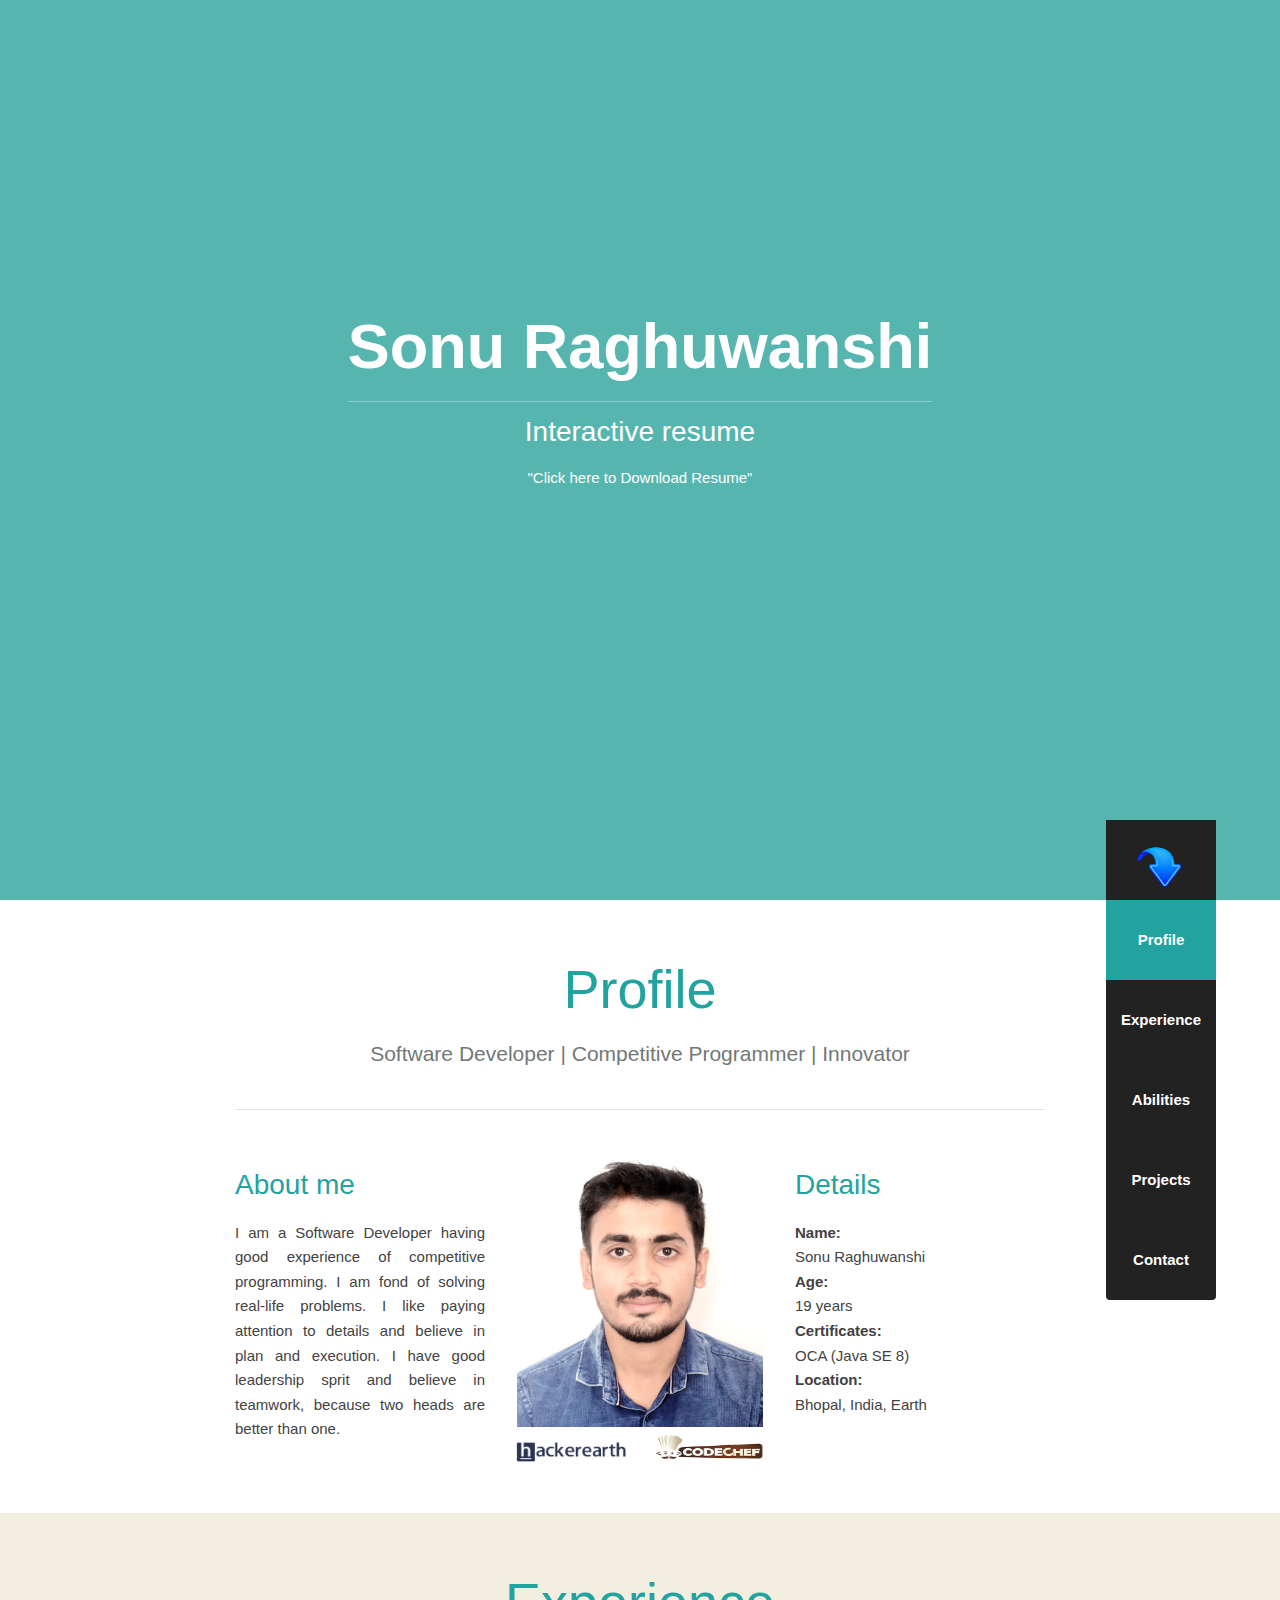
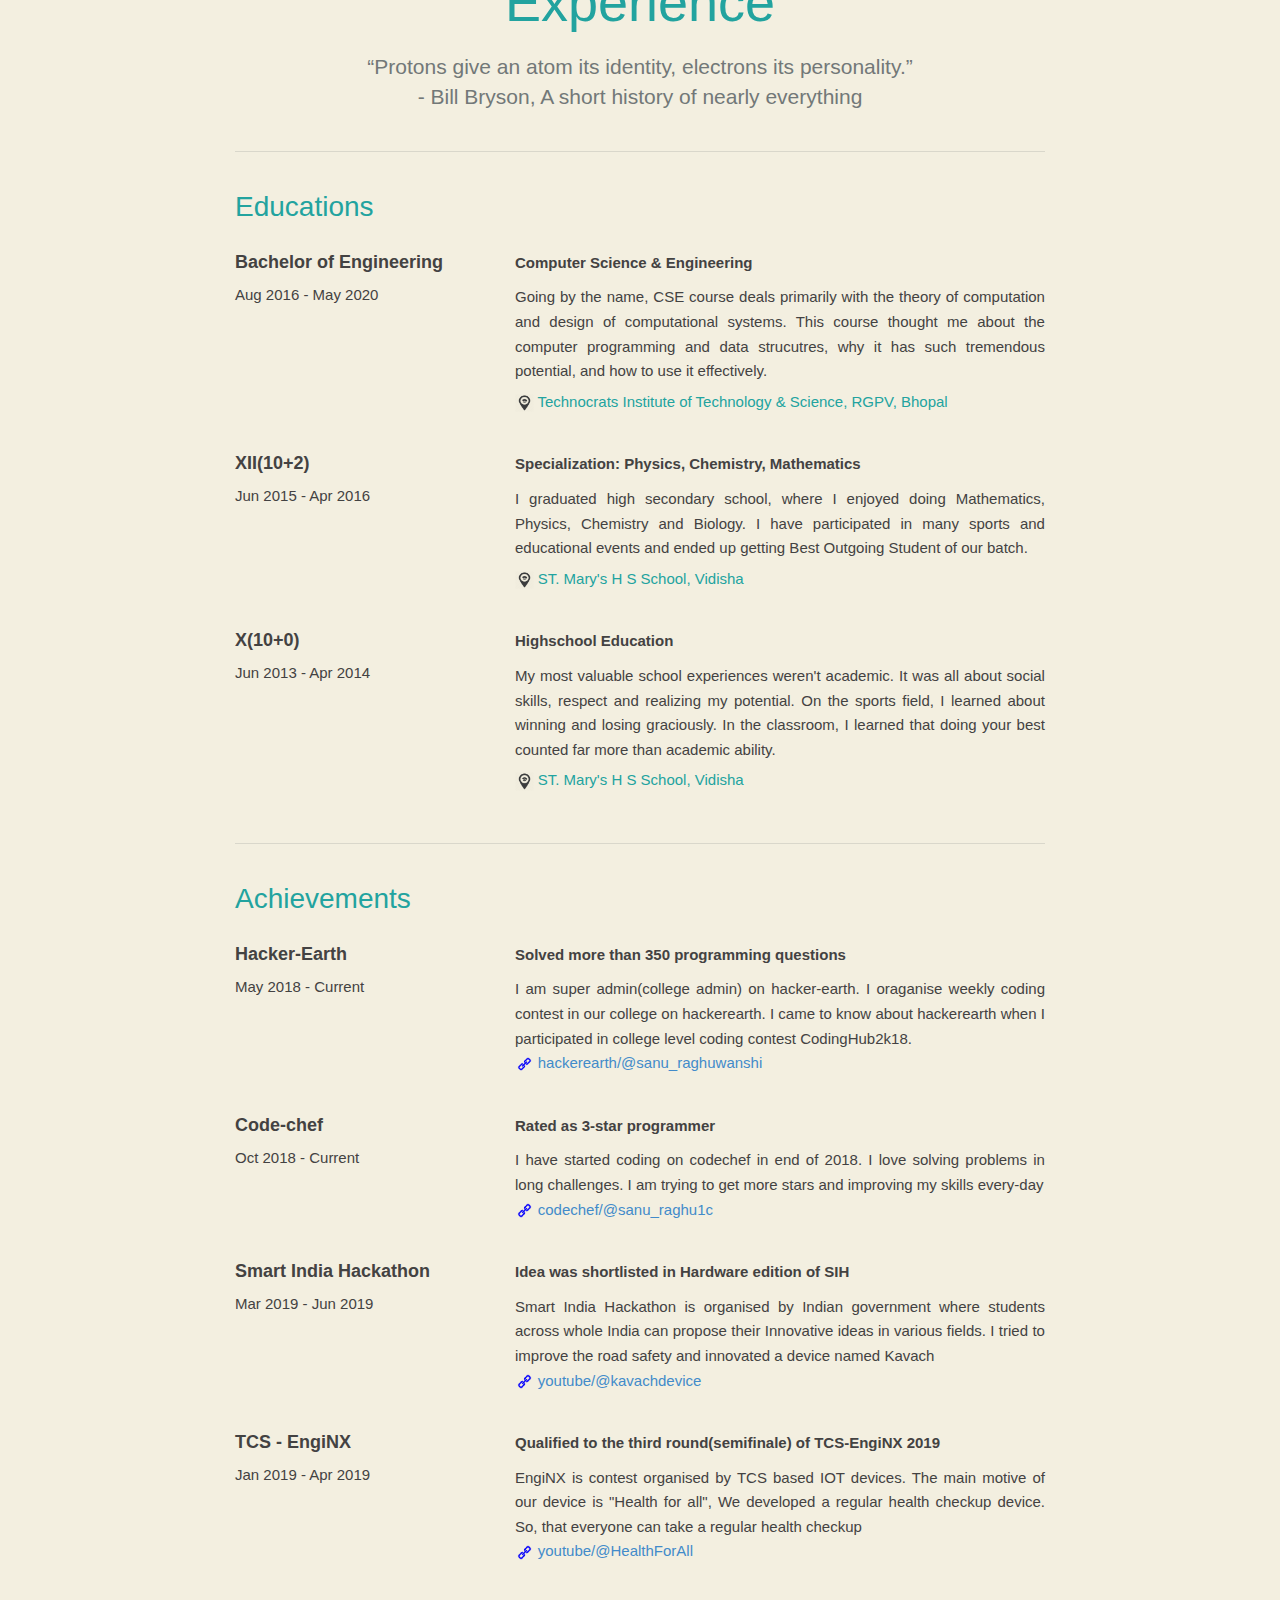
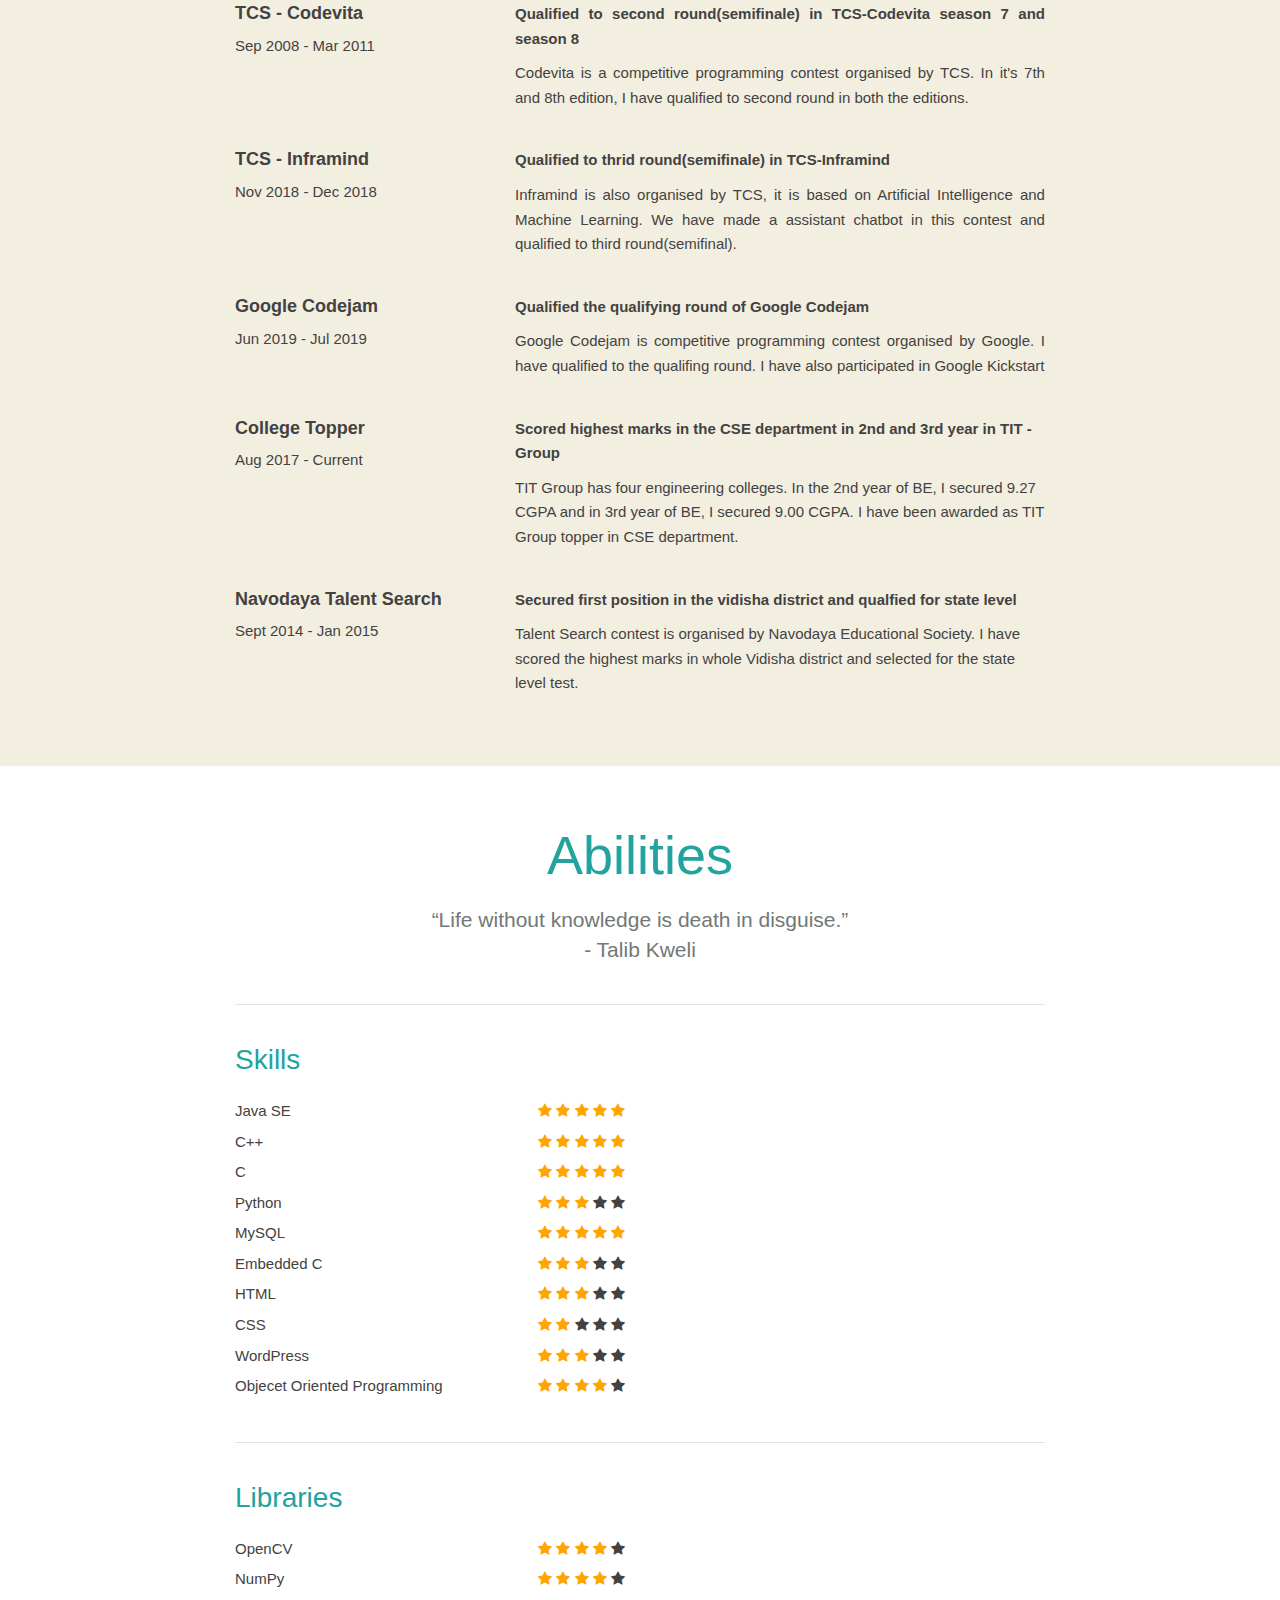
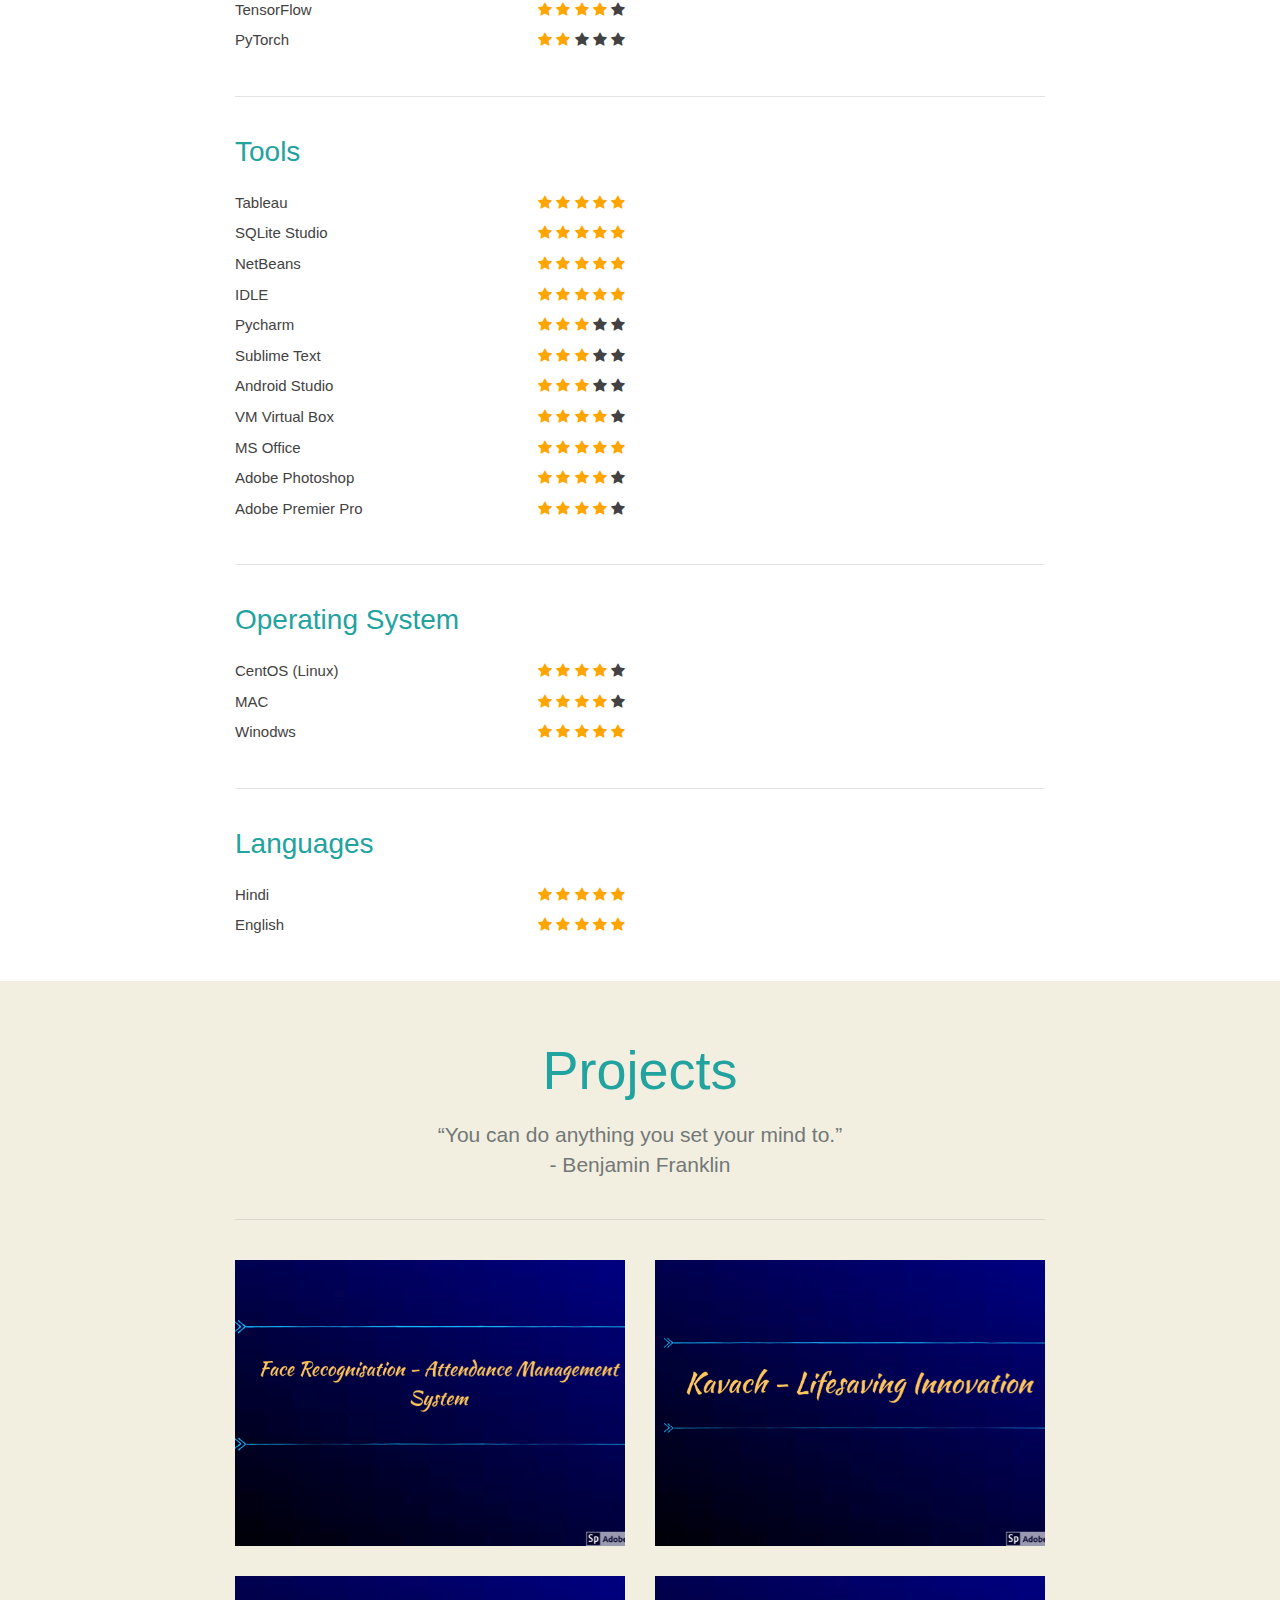
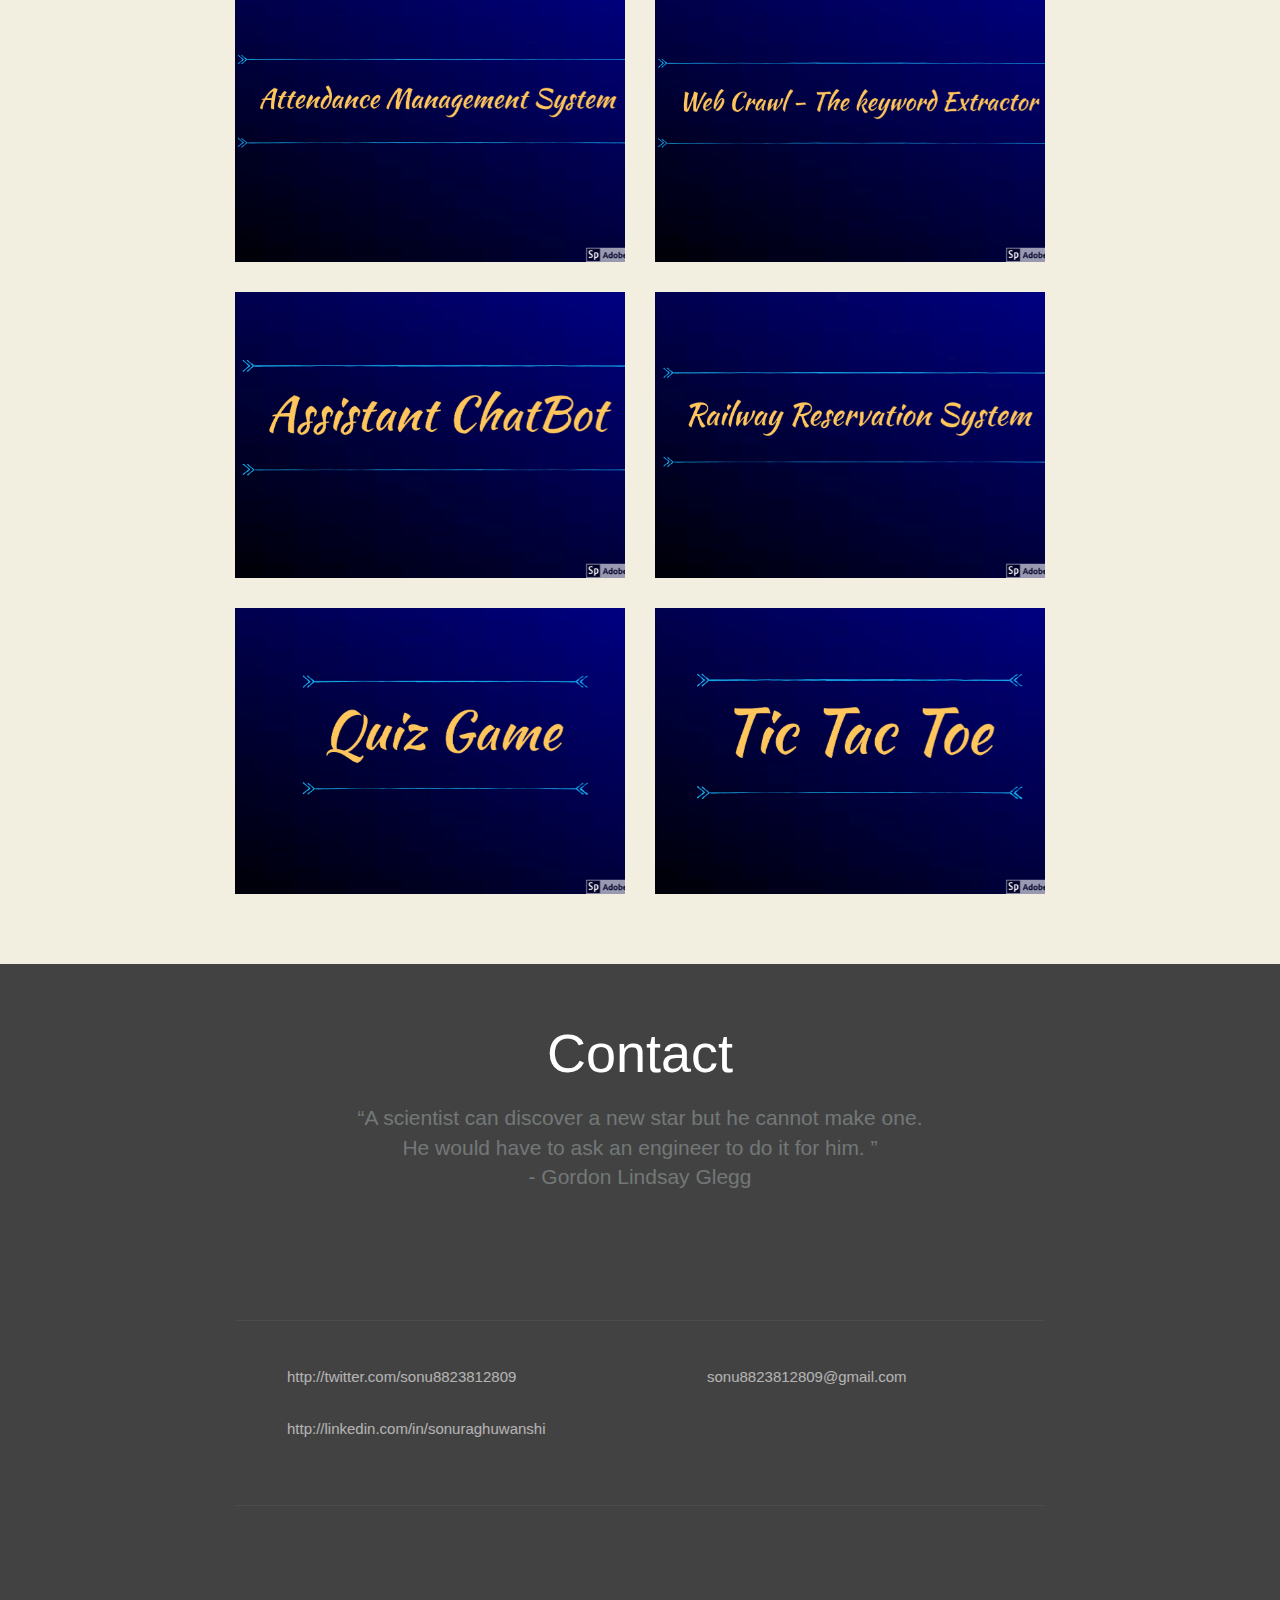
==== index.html @ c89612db "first commit on github" ====
<html lang="en">
    <head>
        <meta http-equiv="Content-Type" content="text/html; charset=UTF-8">
		<meta http-equiv="content-script-type" content="text/javascript">
		<meta http-equiv="content-style-type" content="text/css">
		<meta http-equiv="content-language" content="nl">
		
		<meta http-equiv="content-type" content="text/html; charset=UTF-8" />
        <script src="jquery-2.1.4.js"></script>
        <link rel="stylesheet" type="text/css" href="./Sonu - Interactive Resume_files/styles.css" />
		
    		
		<meta name="author" content="Sonu Raghuwanshi">	
		<meta name="description" content="I am Sonu Raghuwanshi, competitive programmer and loves solveing real-life problmes. Here's my web portfolio. Check this out">
		<meta name="image" href="./Sonu - Interactive Resume_files/sonu.png">
		<title>Sonu Raghuwanshi - Software Developement Engineer</title>
		<!--<meta name="viewport" content="width=device-width, initial-scale=1.0">-->
		
		<!-- Bootstrap core CSS -->
		<link href="./Sonu - Interactive Resume_files/css" rel="stylesheet" type="text/css">
		<link href="./Sonu - Interactive Resume_files/bootstrap.min.css" rel="stylesheet">
		<link href="./Sonu - Interactive Resume_files/style.css" rel="stylesheet">
		
		<link rel="shortcut icon" href="./Sonu - Interactive Resume_files/favicon.cc" type="image/x-icon">
		<link rel="icon" href="./Sonu - Interactive Resume_files/favicon.cc" type="image/x-icon">
		
		<!-- Begin Inspectlet Embed Code -->
		<script type="text/javascript" async="" id="inspsync" src="./Sonu - Interactive Resume_files/inspectlet.js.download"></script>
		<script type="text/javascript" async="" src="./Sonur - Interactive Resume_files/ga.js.download"></script>
		<script type="text/javascript" id="inspectletjs">
			window.__insp = window.__insp || [];
			__insp.push(['wid', 92785244]);
			(function() {
				function __ldinsp(){var insp = document.createElement('script'); insp.type = 'text/javascript'; insp.async = true; insp.id = "inspsync"; insp.src = ('https:' == document.location.protocol ? 'https' : 'http') + '://www.inspectlet.com/inspectlet.js'; var x = document.getElementsByTagName('script')[0]; x.parentNode.insertBefore(insp, x); }
				if (window.attachEvent){
					window.attachEvent('onload', __ldinsp);
				}else{
					window.addEventListener('load', __ldinsp, false);
				}
			})();
		</script>
		<!-- End Inspectlet Embed Code -->
	<script charset="utf-8" src="./Sonu - Interactive Resume_files/button.d941c9a422e2e3faf474b82a1f39e936.js.download"></script>
	
	<link rel="stylesheet" href="https://cdnjs.cloudflare.com/ajax/libs/font-awesome/4.7.0/css/font-awesome.min.css">

    <style>
    .checked 
    {
        color: orange;
    }
    .zoom:hover 
    {
        transform: scale(1.3); 
    }
    .scrollbar 
    {
        background-color: #F5F5F5;
        float: left;
        height: 300px;
        margin-bottom: 25px;
        margin-left: 22px;
        margin-top: 40px;
        width: 65px;
        overflow-y: scroll;
    }
    .force-overflow
    {
        min-height: 450px;
    }
    
    #style-2::-webkit-scrollbar-track
    {
    	-webkit-box-shadow: inset 0 0 6px rgba(0,0,0,0.3);
    	border-radius: 10px;
    	background-color: #F5F5F5;
    }
    
    #style-2::-webkit-scrollbar
    {
    	width: 8px;
    	background-color: #F5F5F5;
    }
    
    #style-2::-webkit-scrollbar-thumb
    {
    	border-radius: 10px;
    	-webkit-box-shadow: inset 0 0 6px rgba(0,0,0,.3);
    	background-color: #D62929;
    }
    
    
    </style>
	</head>
	<body data-spy="scroll" data-target="#navbar-example" data-gr-c-s-loaded="true" style=""  class="","scrollbar","force-overflow" id="style-2">
	    
	        <div class="loader-wrapper" style="z-index:100">
	            <span style="margin-top:300px;margin-bottom:0;margin-left:auto;margin-right:auto; display:table;">
	                <h3 style="margin: 20px;font-family: 'Oswald';color: yellow;font-size: 2rem;text-transform: uppercase;letter-spacing: 0.7rem;">Hard Work is Loading</h3>
	            </span>
                <span style="margin-top:10px;margin-bottom:0;margin-left:auto;margin-right:auto; display:table;" class="loader">
                    <span class="loader-inner">
                    </span>
                </span>
                
                
            </div>
    
	    <div id="particles-background" class="vertical-centered-box"></div>
    <div id="particles-foreground" class="vertical-centered-box"></div>
                
            <div style="margin-left: 1355px; height:0px;color:blue;position:fixed">
            <a href="https://www.freecounterstat.com">
                <p style="margin-left: -11px;margin-bottom:-4px;font-family:Gabriola;font-size: 150%;color: #862d59;font-size: 2.2rem;text-transform: uppercase;letter-spacing: 0.2rem;font-weight: bold;">Hit Count</p>
                <img style="max-width: 100%;height: 20px;" src="https://counter5.stat.ovh/private/freecounterstat.php?c=3yeegk25364z1pg5fx4425exx6f6r715" border="0">
            </a>
            </div>
                
		<div id="top" class="jumbotron" data-src="/view/images/metro_animation.gif" data-position="center right" style="height: 706px;">
			<div class="container">
				<h1>Sonu Raghuwanshi</h1>
				<p class="lead">Interactive resume</p>
				<a href="https://drive.google.com/file/d/16j_xBmgicOwv39lSXmEsfg8fQ1JRbaGl/view?usp=sharing" download>
                    "Click here to Download Resume"
                </a>
			</div>
			
			<div class="overlay"></div>
			
			<a href="#profile" class="scroll-down">	
				<span class="glyphicon glyphicon"><img src="Sonu - Interactive Resume_files/downArrow.webp" style="width:60%"></span>
			</a>
		</div>
		
		<nav class="navbar navbar-default" id="navbar-example" role="navigation">
			<!-- Brand and toggle get grouped for better mobile display -->
			<div class="navbar-header">
				<button type="button" class="navbar-toggle" data-toggle="collapse" data-target=".navbar-ex1-collapse">
					<span class="sr-only">Toggle navigation</span>
					<span class="icon-bar"></span>
					<span class="icon-bar"></span>
					<span class="icon-bar"></span>
				</button>
			</div>

			<!-- Collect the nav links, forms, and other content for toggling -->
			<div class="collapse navbar-collapse navbar-ex1-collapse">
				<ul class="nav navbar-nav">
					<li class="active"><a href="#profile">Profile</a></li>
					<li class=""><a href="#experiences">Experience</a></li>
					<li class=""><a href="#abilities">Abilities</a></li>
										<li class=""><a href="#projects">Projects</a></li>
					<li><a href="#contact">Contact</a></li>
				</ul>
			</div><!-- /.navbar-collapse -->
		</nav>
		
		<div class="background-white">
			<div id="profile" class="container">
				<h2>Profile</h2>
<p class="lead">Software Developer | Competitive Programmer | Innovator</p>

<hr>

<div class="row">
	<div class="col-md-4">
		<h3>About me</h3>
		<p align="justify">
			I am a Software Developer having good experience of competitive programming. I am fond of solving real-life problems. I like paying attention to details and believe in plan and execution. I have good leadership sprit and believe in teamwork, because two heads are better than one. 		</p>
	</div>
	<div class="col-md-4 text-center">
		<img src="./Sonu - Interactive Resume_files/sonu.png" alt="Sonu Raghuwanshi" width="246" height="246">
	</div>
	<div class="col-md-4">
		<h3>Details</h3>
		<p>
			<strong>Name:</strong><br>
			Sonu Raghuwanshi<br>
			<strong>Age:</strong><br>
			19 years<br>
			<strong>Certificates:</strong><br>
			OCA (Java SE 8)<br>
			<strong>Location:</strong><br>
			Bhopal, India, Earth		</p>
		
		
		<script>!function(d,s,id){var js,fjs=d.getElementsByTagName(s)[0],p=/^http:/.test(d.location)?'http':'https';if(!d.getElementById(id)){js=d.createElement(s);js.id=id;js.src=p+'://platform.twitter.com/widgets.js';fjs.parentNode.insertBefore(js,fjs);}}(document, 'script', 'twitter-wjs');</script>
	</div>
</div>

<div>
<a href="https://www.hackerearth.com/@sanu_raghuwanshi" ><img class="zoom" src="./Sonu - Interactive Resume_files/hackerearth.png" alt="Sonu Raghuwanshi" width="110" height="20" style="margin:-30px 281px"></a>
<a href="https://www.codechef.com/users/sanu_raghu1c"><img class="zoom" src="./Sonu - Interactive Resume_files/codechef.png" alt="Sonu Raghuwanshi" width="115" height="30" style="margin:-40px 417px"></a>
</div>

<div class="text-center">
<img alt="" border="0" src="./Sonu - Interactive Resume_files/pixel.gif" width="1" height="1">
</div>			
</div>	
</div>	
		
		<div id="experiences" class="container">
			<h2>Experience</h2>
<p class="lead">
	“Protons give an atom its identity, electrons its personality.”<br>- Bill Bryson, A short history of nearly everything
</p>

<hr>


<h3>Educations</h3>


<div class="experiences">

					
	<div class="experience row">
		<div class="col-md-4">
			<h4>Bachelor of Engineering</h4>
			<p class="experience-period">
				Aug 2016				- 
				May 2020			</p>
		</div>
		<div class="col-md-8">
			<p align="justify">
				<strong>Computer Science & Engineering</strong>
				<span class="hidden-phone">
					Going by the name, CSE course deals primarily with the theory of computation and design of computational systems. This course thought me about the computer programming and data strucutres, why it has such tremendous potential, and how to use it effectively.				</span>
				<span class="experience-details">
					<span class="location">
						<span><img src="Sonu - Interactive Resume_files/mapmark.webp" style="width:3.5%"></span>
						Technocrats Institute of Technology & Science, RGPV, Bhopal					</span>
				</span>
			</p>
		</div>
	</div>
	
					
	<div class="experience row">
		<div class="col-md-4">
			<h4>XII(10+2)</h4>
			<p class="experience-period">
				Jun 2015				- 
				Apr 2016			</p>
		</div>
		<div class="col-md-8">
			<p align="justify">
				<strong>Specialization: Physics, Chemistry, Mathematics</strong>
				<span class="hidden-phone">
					I graduated high secondary school, where I enjoyed doing Mathematics, Physics, Chemistry and Biology. I have participated in many sports and educational events and ended up getting Best Outgoing Student of our batch.				</span>
				<span class="experience-details">
					<span class="location">
						<span><img src="Sonu - Interactive Resume_files/mapmark.webp" style="width:3.5%"></span>
						ST. Mary's H S School, Vidisha				</span>
				</span>
			</p>
		</div>
	</div>
	
					
	<div class="experience row">
		<div class="col-md-4">
			<h4>X(10+0)</h4>
			<p class="experience-period">
				Jun 2013				- 
				Apr 2014
			</p>
		</div>
		<div class="col-md-8">
			<p align="Justify">
				<strong>Highschool Education</strong>
				<span class="hidden-phone">
					My most valuable school experiences weren't academic. It was all about social skills, respect and realizing my potential. On the sports field, I learned about winning and losing graciously. In the classroom, I learned that doing your best counted far more than academic ability.			
				</span>
				<span class="experience-details">
					<span class="location">
						<span><img src="Sonu - Interactive Resume_files/mapmark.webp" style="width:3.5%"></span>
						ST. Mary's H S School, Vidisha
					</span>
				</span>
			</p>
		</div>
	</div>
	
	
</div>
	
	

<hr>

<h3>Achievements</h3>


<div class="experiences">

					
	<div class="experience row">
		<div class="col-md-4">
			<h4>Hacker-Earth</h4>
			<p class="experience-period">
				May 2018 				- 
				Current			</p>
		</div>
		<div class="col-md-8">
			<p align="Justify">
				<strong>Solved more than 350 programming questions</strong>
				<span class="hidden-phone">
					I am super admin(college admin) on hacker-earth. I oraganise weekly coding contest in our college on hackerearth. I came to know about hackerearth when I participated in college level coding contest CodingHub2k18.
				</span>
				<br>
					
										
					
					<span class="link">
						<span><img src="Sonu - Interactive Resume_files/link.webp" style="width:3.5%"></span>
						<a href="https://www.hackerearth.com/@sanu_raghuwanshi" target="_blank">hackerearth/@sanu_raghuwanshi</a>
					</span>
			</p>
		</div>
	</div>
	
					
	<div class="experience row">
		<div class="col-md-4">
			<h4>Code-chef</h4>
			<p class="experience-period">
				Oct 2018				- 
				Current			</p>
		</div>
		<div class="col-md-8">
			<p align="Justify">
				<strong>Rated as 3-star programmer</strong>
				<span class="hidden-phone">
					I have started coding on codechef in end of 2018. I love solving problems in long challenges. I am trying to get more stars and improving my skills every-day 				</span>
				<br>
					<span class="link">
						<span><img src="Sonu - Interactive Resume_files/link.webp" style="width:3.5%"></span>
						<a href="https://www.codechef.com/users/sanu_raghu1c" target="_blank">codechef/@sanu_raghu1c</a>
					</span>
			</p>
		</div>
	</div>
	
					
	<div class="experience row">
		<div class="col-md-4">
			<h4>Smart India Hackathon</h4>
			<p class="experience-period">
				Mar 2019				- 
				Jun 2019			</p>
		</div>
		<div class="col-md-8">
			<p align="Justify">
				<strong>Idea was shortlisted in Hardware edition of SIH</strong>
				<span class="hidden-phone">
					Smart India Hackathon is organised by Indian government where students across whole India can propose their Innovative ideas in various fields. I tried to improve the road safety and innovated a device named Kavach				</span>
				<br>
					<span class="link">
						<span><img src="Sonu - Interactive Resume_files/link.webp" style="width:3.5%"></span>
						<a href="https://youtu.be/CdEtO0hmlQU" target="_blank">youtube/@kavachdevice</a>
					</span>
			</p>
		</div>
	</div>
	
					
	<div class="experience row">
		<div class="col-md-4">
			<h4>TCS - EngiNX</h4>
			<p class="experience-period">
				Jan 2019				- 
				Apr 2019			</p>
		</div>
		<div class="col-md-8">
			<p align="Justify">
				<strong>Qualified to the third round(semifinale) of TCS-EngiNX 2019</strong>
				<span class="hidden-phone">
					EngiNX is contest organised by TCS based IOT devices. The main motive of our device is "Health for all", We developed a regular health checkup device. So, that everyone can take a regular health checkup		</span>
					
					<br>
					<span class="link">
						<span><img src="Sonu - Interactive Resume_files/link.webp" style="width:3.5%"></span>
						<a href="https://youtu.be/6pJ15cOoRAQ" target="_blank">youtube/@HealthForAll</a>
					</span>
			</p>
		</div>
	</div>
	
					
	<div class="experience row">
		<div class="col-md-4">
			<h4>TCS - Codevita</h4>
			<p class="experience-period">
				Sep 2008				- 
				Mar 2011			</p>
		</div>
		<div class="col-md-8">
			<p align="Justify">
				<strong>Qualified to second round(semifinale) in TCS-Codevita season 7 and season 8</strong>
				<span class="hidden-phone">
					Codevita is a competitive programming contest organised by TCS. In it's 7th and 8th edition, I have qualified to second round in both the editions.				</span>
			</p>
		</div>
	</div>
	
					
	<div class="experience row">
		<div class="col-md-4">
			<h4>TCS - Inframind</h4>
			<p class="experience-period">
				Nov 2018				- 
				Dec 2018			</p>
		</div>
		<div class="col-md-8">
			<p align="Justify">
				<strong>Qualified to thrid round(semifinale) in TCS-Inframind</strong>
				<span class="hidden-phone">
					Inframind is also organised by TCS, it is based on Artificial Intelligence and Machine Learning. We have made a assistant chatbot in this contest and qualified to third round(semifinal).			</span>
							</p>
		</div>
	</div>
	
					
	<div class="experience row">
		<div class="col-md-4">
			<h4>Google Codejam</h4>
			<p class="experience-period">
				Jun 2019				- 
				Jul 2019			</p>
		</div>
		<div class="col-md-8">
			<p align="Justify">
				<strong>Qualified the qualifying round of Google Codejam</strong>
				<span class="hidden-phone">
					Google Codejam is competitive programming contest organised by Google. I have qualified to the qualifing round. I have also participated in Google Kickstart			</span>
				<br>
			</p>
		</div>
	</div>
	
					
	<div class="experience row">
		<div class="col-md-4">
			<h4>College Topper</h4>
			<p class="experience-period">
				Aug 2017				- 
				Current			</p>
		</div>
		<div class="col-md-8">
			<p>
				<strong>Scored highest marks in the CSE department in 2nd and 3rd year in TIT - Group</strong>
				<span class="hidden-phone">
					TIT Group has four engineering colleges. In the 2nd year of BE, I secured 9.27 CGPA and in 3rd year of BE, I secured 9.00 CGPA. I have been awarded as TIT Group topper in CSE	department.			</span>
				<span class="experience-details">

					
										
				</span>
			</p>
		</div>
	</div>
	
					
	<div class="experience row">
		<div class="col-md-4">
			<h4>Navodaya Talent Search</h4>
			<p class="experience-period">
				Sept 2014				- 
				Jan 2015			</p>
		</div>
		<div class="col-md-8">
			<p>
				<strong>Secured first position in the vidisha district and qualfied for state level</strong>
				<span class="hidden-phone">
					Talent Search contest is organised by Navodaya Educational Society. I have scored the highest marks in whole Vidisha district and selected for the state level test.				</span>
				<span class="experience-details">
					
										
				</span>
			</p>
		</div>
	</div>
	
	
</div>
	
		</div>
		
		<div class="background-white">
			<div id="abilities" class="container">
				<h2>Abilities</h2>
<p class="lead">
	“Life without knowledge is death in disguise.”<br>- Talib Kweli
</p>

<hr>

<h3>Skills</h3>

<div class="row">

		
	<div class="col-md-6">
		<ul class="no-bullets">
		
				
			<li>
				<span class="ability-title">Java SE</span>
				<span class="ability-score">
				
					<div class="zoom">		
					<span class="fa fa-star checked"></span>
                    <span class="fa fa-star checked"></span>
                    <span class="fa fa-star checked"></span>
                    <span class="fa fa-star checked"></span>
                    <span class="fa fa-star checked"></span>
					</div>	
									
				</span>
			</li>
			
					
				
			<li>
				<span class="ability-title">C++</span>
				<span class="ability-score">
				
					<div class="zoom">		
					<span class="fa fa-star checked" ></span>
                    <span class="fa fa-star checked"></span>
                    <span class="fa fa-star checked"></span>
                    <span class="fa fa-star checked"></span>
                    <span class="fa fa-star checked"></span>
					</div>
									
				</span>
			</li>
			
					
				
			<li>
				<span class="ability-title">C</span>
				<span class="ability-score">
				
					<div class="zoom">			
					<span class="fa fa-star checked"></span>
                    <span class="fa fa-star checked"></span>
                    <span class="fa fa-star checked"></span>
                    <span class="fa fa-star checked"></span>
                    <span class="fa fa-star checked"></span>
					</div>
									
				</span>
			</li>
			
					
				
			<li>
				<span class="ability-title">Python</span>
				<span class="ability-score">
				
					<div class="zoom">			
					<span class="fa fa-star checked"></span>
                    <span class="fa fa-star checked"></span>
                    <span class="fa fa-star checked"></span>
                    <span class="fa fa-star"></span>
                    <span class="fa fa-star"></span>
					</div>
									
				</span>
			</li>
			
					
				
			<li>
				<span class="ability-title">MySQL</span>
				<span class="ability-score">
				
					<div class="zoom">			
					<span class="fa fa-star checked"></span>
                    <span class="fa fa-star checked"></span>
                    <span class="fa fa-star checked"></span>
                    <span class="fa fa-star checked"></span>
                    <span class="fa fa-star checked"></span>
					</div>
									
				</span>
			</li>
			
					
				
			<li>
				<span class="ability-title">Embedded C</span>
				<span class="ability-score">
				
					<div class="zoom">			
					<span class="fa fa-star checked"></span>
                    <span class="fa fa-star checked"></span>
                    <span class="fa fa-star checked"></span>
                    <span class="fa fa-star"></span>
                    <span class="fa fa-star"></span>
					</div>
									
				</span>
			</li>
			
					
				
			<li>
				<span class="ability-title">HTML</span>
				<span class="ability-score">
				
					<div class="zoom">			
					<span class="fa fa-star checked"></span>
                    <span class="fa fa-star checked"></span>
                    <span class="fa fa-star checked"></span>
                    <span class="fa fa-star"></span>
                    <span class="fa fa-star"></span>
					</div>
									
				</span>
			</li>
			
					
				
			<li>
				<span class="ability-title">CSS</span>
				<span class="ability-score">
				
					<div class="zoom">			
					<span class="fa fa-star checked"></span>
                    <span class="fa fa-star checked"></span>
                    <span class="fa fa-star"></span>
                    <span class="fa fa-star"></span>
                    <span class="fa fa-star"></span>
					</div>
									
				</span>
			</li>
			
					
				
			<li>
				<span class="ability-title">WordPress</span>
				<span class="ability-score">
				
					<div class="zoom">			
					<span class="fa fa-star checked"></span>
                    <span class="fa fa-star checked"></span>
                    <span class="fa fa-star checked"></span>
                    <span class="fa fa-star"></span>
                    <span class="fa fa-star"></span>
					</div>
									
				</span>
			</li>
			
					
				
			<li>
				<span class="ability-title">Objecet Oriented Programming</span>
				<span class="ability-score">
				
					<div class="zoom">			
					<span class="fa fa-star checked"></span>
                    <span class="fa fa-star checked"></span>
                    <span class="fa fa-star checked"></span>
                    <span class="fa fa-star checked"></span>
                    <span class="fa fa-star"></span>
					</div>
									
				</span>
			</li>
			
								
				
		</ul>
	</div>
	
		
</div>

<hr>

<h3>Libraries</h3>

<div class="row">

		
	<div class="col-md-6">
		<ul class="no-bullets">
		
				
			<li>
				<span class="ability-title">OpenCV</span>
				<span class="ability-score">
				
					<div class="zoom">			
					<span class="fa fa-star checked"></span>
                    <span class="fa fa-star checked"></span>
                    <span class="fa fa-star checked"></span>
                    <span class="fa fa-star checked"></span>
                    <span class="fa fa-star"></span>
					</div>
									
				</span>
			</li>
			
					
				
			<li>
				<span class="ability-title">NumPy</span>
				<span class="ability-score">
				
					<div class="zoom">			
					<span class="fa fa-star checked"></span>
                    <span class="fa fa-star checked"></span>
                    <span class="fa fa-star checked"></span>
                    <span class="fa fa-star checked"></span>
                    <span class="fa fa-star"></span>
					</div>
									
				</span>
			</li>
			
			<li>
				<span class="ability-title">TensorFlow</span>
				<span class="ability-score">
				
					<div class="zoom">			
					<span class="fa fa-star checked"></span>
                    <span class="fa fa-star checked"></span>
                    <span class="fa fa-star checked"></span>
                    <span class="fa fa-star checked"></span>
                    <span class="fa fa-star"></span>
					</div>
									
				</span>
			</li>
			
			<li>
				<span class="ability-title">PyTorch</span>
				<span class="ability-score">
				
					<div class="zoom">			
					<span class="fa fa-star checked"></span>
                    <span class="fa fa-star checked"></span>
                    <span class="fa fa-star"></span>
                    <span class="fa fa-star"></span>
                    <span class="fa fa-star"></span>
					</div>
									
				</span>
			</li>
			
			 
			
		</ul>
	</div>
		
		
</div>


<hr>

<h3>Tools</h3>

<div class="row">
		
	<div class="col-md-6">
		<ul class="no-bullets">
		

			<li>
				<span class="ability-title">Tableau</span>
				<span class="ability-score">
				
					<div class="zoom">			
					<span class="fa fa-star checked"></span>
                    <span class="fa fa-star checked"></span>
                    <span class="fa fa-star checked"></span>
                    <span class="fa fa-star checked"></span>
                    <span class="fa fa-star checked"></span>
					</div>
									
				</span>
			</li>
				
			<li>
				<span class="ability-title">SQLite Studio</span>
				<span class="ability-score">
				
					<div class="zoom">			
					<span class="fa fa-star checked"></span>
                    <span class="fa fa-star checked"></span>
                    <span class="fa fa-star checked"></span>
                    <span class="fa fa-star checked"></span>
                    <span class="fa fa-star checked"></span>
					</div>
									
				</span>
			</li>
	
				
			<li>
				<span class="ability-title">NetBeans</span>
				<span class="ability-score">
				
					<div class="zoom">			
					<span class="fa fa-star checked"></span>
                    <span class="fa fa-star checked"></span>
                    <span class="fa fa-star checked"></span>
                    <span class="fa fa-star checked"></span>
                    <span class="fa fa-star checked"></span>
					</div>
									
				</span>
			</li>
			
				
			<li>
				<span class="ability-title">IDLE</span>
				<span class="ability-score">
				
					<div class="zoom">			
					<span class="fa fa-star checked"></span>
                    <span class="fa fa-star checked"></span>
                    <span class="fa fa-star checked"></span>
                    <span class="fa fa-star checked"></span>
                    <span class="fa fa-star checked"></span>
					</div>
									
				</span>
			</li>
			
					
				
			<li>
				<span class="ability-title">Pycharm</span>
				<span class="ability-score">
				
					<div class="zoom">			
					<span class="fa fa-star checked"></span>
                    <span class="fa fa-star checked"></span>
                    <span class="fa fa-star checked"></span>
                    <span class="fa fa-star"></span>
                    <span class="fa fa-star"></span>
					</div>
									
				</span>
			</li>

			<li>
				<span class="ability-title">Sublime Text</span>
				<span class="ability-score">
				
					<div class="zoom">			
					<span class="fa fa-star checked"></span>
                    <span class="fa fa-star checked"></span>
                    <span class="fa fa-star checked"></span>
                    <span class="fa fa-star"></span>
                    <span class="fa fa-star"></span>
					</div>
									
				</span>
			</li>

			<li>
				<span class="ability-title">Android Studio</span>
				<span class="ability-score">
				
					<div class="zoom">			
					<span class="fa fa-star checked"></span>
                    <span class="fa fa-star checked"></span>
                    <span class="fa fa-star checked"></span>
                    <span class="fa fa-star"></span>
                    <span class="fa fa-star"></span>
					</div>
									
				</span>
			</li>
			
			<li>
				<span class="ability-title">VM Virtual Box</span>
				<span class="ability-score">
				
					<div class="zoom">			
					<span class="fa fa-star checked"></span>
                    <span class="fa fa-star checked"></span>
                    <span class="fa fa-star checked"></span>
                    <span class="fa fa-star checked"></span>
                    <span class="fa fa-star"></span>
					</div>
									
				</span>
			</li>
			
					
				
			<li>
				<span class="ability-title">MS Office</span>
				<span class="ability-score">
				
					<div class="zoom">			
					<span class="fa fa-star checked"></span>
                    <span class="fa fa-star checked"></span>
                    <span class="fa fa-star checked"></span>
                    <span class="fa fa-star checked"></span>
                    <span class="fa fa-star checked"></span>
					</div>
									
				</span>
			</li>
			
			
			<li>
				<span class="ability-title">Adobe Photoshop</span>
				<span class="ability-score">
				
					<div class="zoom">			
					<span class="fa fa-star checked"></span>
                    <span class="fa fa-star checked"></span>
                    <span class="fa fa-star checked"></span>
                    <span class="fa fa-star checked"></span>
                    <span class="fa fa-star"></span>
					</div>
									
				</span>
			</li>
			
					
				
			<li>
				<span class="ability-title">Adobe Premier Pro</span>
				<span class="ability-score">
				    <div class="zoom">
					<span class="fa fa-star checked"></span>
                    <span class="fa fa-star checked"></span>
                    <span class="fa fa-star checked"></span>
                    <span class="fa fa-star checked"></span>
                    <span class="fa fa-star"></span>
					</div>
									
				</span>
			</li>	
				
		</ul>
	</div>
	
</div>

<hr>

<h3>Operating System</h3>

<div class="row">

		
	<div class="col-md-6">
		<ul class="no-bullets">
		    
			<li>
				<span class="ability-title">CentOS (Linux)</span>
				<span class="ability-score">
				
					<div class="zoom">			
					<span class="fa fa-star checked"></span>
                    <span class="fa fa-star checked"></span>
                    <span class="fa fa-star checked"></span>
                    <span class="fa fa-star checked"></span>
                    <span class="fa fa-star "></span>
					</div>
									
				</span>
			</li>
			
			<li>
				<span class="ability-title">MAC</span>
				<span class="ability-score">
				
					<div class="zoom">			
					<span class="fa fa-star checked"></span>
                    <span class="fa fa-star checked"></span>
                    <span class="fa fa-star checked"></span>
                    <span class="fa fa-star checked"></span>
                    <span class="fa fa-star "></span>
					</div>
									
				</span>
			</li>
			
			<li>
				<span class="ability-title">Winodws</span>
				<span class="ability-score">
				
					<div class="zoom">			
					<span class="fa fa-star checked"></span>
                    <span class="fa fa-star checked"></span>
                    <span class="fa fa-star checked"></span>
                    <span class="fa fa-star checked"></span>
                    <span class="fa fa-star checked"></span>
					</div>
									
				</span>
			</li>
			
			 
			
		</ul>
	</div>
		
		
</div>






<hr>

<h3>Languages</h3>

<div class="row">

		
	<div class="col-md-6">
		<ul class="no-bullets">
		
				
			<li>
				<span class="ability-title">Hindi</span>
				<span class="ability-score">
				
					<div class="zoom">			
					<span class="fa fa-star checked"></span>
                    <span class="fa fa-star checked"></span>
                    <span class="fa fa-star checked"></span>
                    <span class="fa fa-star checked"></span>
                    <span class="fa fa-star checked"></span>
					</div>
									
				</span>
			</li>
			
					
				
			<li>
				<span class="ability-title">English</span>
				<span class="ability-score">
				
					<div class="zoom">			
					<span class="fa fa-star checked"></span>
                    <span class="fa fa-star checked"></span>
                    <span class="fa fa-star checked"></span>
                    <span class="fa fa-star checked"></span>
                    <span class="fa fa-star checked"></span>
					</div>
									
				</span>
			</li>
			
			 
			
		</ul>
	</div>
		
		
</div>






</div>
		</div>
		
				
		<div id="projects" class="container">
			<h2>Projects</h2>
<p class="lead">
	“You can do anything you set your mind to.”<br>- Benjamin Franklin
</p>

<hr>


<div class="row">

		
	<div class="col-md-6 col-sm-12 col-xs-12">
		<figure class="effect">
			<img src="./Sonu - Interactive Resume_files/aiattendancemanagement.png" >
			<figcaption>
				<h3>Face Recongisation Attendance</h3>
				<p align="Justify">This software detects the face of the students and save the time. It is based on OpenCV and for database I have used SQLite</p>
<p><strong>Tags:</strong><br> AI-OpenCV, SQLite,Python</p>
				<a href="https://github.com/sonuraghuwanshi/AI-Attendance-Management" target="_blank">View more</a>
			
			</figcaption> 
		</figure>
	</div>

		
	<div class="col-md-6 col-sm-12 col-xs-12">
		<figure class="effect">
			<img src="./Sonu - Interactive Resume_files/kavach.png" alt="SOAP - Den Bosch">
			
			<figcaption>
				<h3>Kavach</h3>
				<p align="Justify">Kavach is a hardware device that assist the driver and automate the highbeam and lowbeam of headlights. This is shortlisted in Smart India Hackathon</p>
				<p><strong>Tags:</strong> <br>Road Safety, Ardunio Uno,Innovation</p>
				<a href="https://youtu.be/CdEtO0hmlQU" target="_blank">View more</a>
			<!––"span class="icon"
					span img src="Sonu - Interactive Resume_files/redirect.png" style="width:100%"/span
				/span" ––>
			</figcaption> 
		</figure>
	</div>

		
	<div class="col-md-6 col-sm-12 col-xs-12">
		<figure class="effect">
			<img src="./Sonu - Interactive Resume_files/attendancemanagement.png" alt="Oranjebitter Rotterdam">
			
			<figcaption>
				<h3>Attendance Management System</h3>
				<p align="Justify">This software is coded in Java. The main motive is to reduce the efforts and use of paper. For storing students details SQLite is used.</p>
				<p><strong>Tags:</strong> <br>JavaSE, SQLite, JDBC</p>
				<a href="https://github.com/sonuraghuwanshi/Attendance-Management" target="_blank">View more</a>
			
			</figcaption> 
		</figure>
	</div>

		
	<div class="col-md-6 col-sm-12 col-xs-12">
		<figure class="effect">
			<img src="./Sonu - Interactive Resume_files/Webcrawl.png" alt="Oetelspel">
			
			<figcaption>
				<h3>WebCrawl</h3>
				<p align="Justify">This software extracts the keywords form a paragraph. For keyword extraction RAKE algorithm is used. After extracting keywords, it search them on internet and show the results.</p>
				<p><strong>Tags:</strong> <br>Keyword_Extract, RAKE, Python</p>
				<a href="https://github.com/sonuraghuwanshi/Keyword-Extractor" target="_blank">View more</a>
			</figcaption> 
		</figure>
	</div>

	<div class="col-md-6 col-sm-12 col-xs-12">
		<figure class="effect">
			<img src="./Sonu - Interactive Resume_files/BOT.png" alt="Mals">
			
			<figcaption>
				<h3>Assistant BOT</h3>
				<p align="Justify">This is a chatbot, that acts as your assistant. This can schedule meeting, set reminder and tell your favourite sport score. We implemented this on Slack </p>
				<p><strong>Tags:</strong> <br>Chat-BOT, Slack, Python</p>
				<a href="http://studiomals.com/" target="_blank">View more</a>
				
			</figcaption> 
		</figure>
	</div>

	<div class="col-md-6 col-sm-12 col-xs-12">
		<figure class="effect">
			<img src="./Sonu - Interactive Resume_files/RailwayReservation.png" alt="Mals">
			
			<figcaption>
				<h3>Railway Reservation</h3>
				<p align="Justify">This is the replica of Indian Railways Reservation system. This is console based program that allow user to book or cancle ticket. File handling is used</p>
				<p><strong>Tags:</strong> <br>Reservation System, File Handling, C</p>
				<a href="https://github.com/sonuraghuwanshi/Railway-Reservation-System-Replica" target="_blank">View more</a>
			
			</figcaption> 
		</figure>
	</div>

	<div class="col-md-6 col-sm-12 col-xs-12">
		<figure class="effect">
			<img src="./Sonu - Interactive Resume_files/quiz.png" alt="Mals">
			
			<figcaption>
				<h3>Quiz Game</h3>
				<p>This is console based quiz game. In this user gets lifeline like skip the question, flip the question and hint. For questions we have used File Handling</p>
				<p><strong>Tags:</strong> <br>Game, File handling, C++</p>
				<a href="https://github.com/sonuraghuwanshi" target="_blank">View more</a>
			
			</figcaption> 
		</figure>
	</div>

	<div class="col-md-6 col-sm-12 col-xs-12">
		<figure class="effect">
			<img src="./Sonu - Interactive Resume_files/tictactoe.png" alt="Mals">
			
			<figcaption>
				<h3>Tic-Tac-Toe</h3>
				<p>This is console based game. This is multiplayer game. If user make three symbol in a straight line, then he wins the game</p>
				<p><strong>Tags:</strong> <br>Game, Console, C</p>
				<a href="https://github.com/sonuraghuwanshi/Tic-Tac-Toe" target="_blank">View more</a>
			
			</figcaption> 
		</figure>
	</div>

		
</div>
	
		</div>
		
		<div class="background-gray">
			<div id="contact" class="container">
				<h2>Contact</h2>
<p class="lead">
	“A scientist can discover a new star but he cannot make one.<br> He would have to ask an engineer to do it for him. ”<br>- Gordon Lindsay Glegg
	
	<br>
	<br>
	<br>
	<br>
	
</p>

<hr>

<div class="row">
	<div class="col-md-6">
		<ul class="no-bullets">
			<li>
				<a href="http://twitter.com/sonu8823812809" target="_blank">
					<span class="icon icon-twitter"></span>
					http://twitter.com/sonu8823812809				</a>
			</li>
			<li>
				<a href="http://www.linkedin.com/in/sonuraghuwanshi" target="_blank">
					<span class="icon icon-linkedin"></span>
					http://linkedin.com/in/sonuraghuwanshi				</a>
			</li>
		</ul>
	</div>
	<div class="col-md-6">
		<ul class="no-bullets">
			<!--<li>
				<a href="javascript:void(0);">
					<span class="icon icon-skype"></span>
					pascalvgemert				</a>
			</li>-->
			<li>
				<a href="mailto:moc.liamg@9082183288unos">
					<span class="icon icon-email"></span>
					<span style="unicode-bidi:bidi-override; direction: rtl;">
						moc.liamg@9082183288unos					</span>
				</a>
			</li>
		</ul>
	</div>
</div>
<hr>
<br>
<br>
<br>
<br>

			</div>
		</div>
		
		<div class="modal fade" id="upgrade-dialog" tabindex="-1" role="dialog" aria-hidden="true">
	<div class="modal-dialog">
		<div class="modal-content">
			<div class="modal-header">
				<h4 class="modal-title">Your browser is out of date</h4>
			</div>
			<div class="modal-body">
				<p>To get the best possible experience using our site we recommend that you upgrade to a modern web browser. To download a newer web browser click on the Upgrade button.</p>
			</div>
			<div class="modal-footer">
				<a href="http://browsehappy.com/" target="_blank" class="btn btn-primary">Upgrade</a>
			</div>
		</div><!-- /.modal-content -->
	</div><!-- /.modal-dialog -->
</div><!-- /.modal -->		
		<!-- Bootstrap core JavaScript -->
		<script type="text/javascript" src="./Sonu - Interactive Resume_files/jquery.min.js.download"></script>
		<script type="text/javascript" src="./Sonu - Interactive Resume_files/script.js.download"></script>
		<script type="text/javascript" src="./Sonu - Interactive Resume_files/bootstrap.min.js.download"></script>
		
		<!-- Google Analytics -->
		<script type="text/javascript">
		  var _gaq = _gaq || [];
		  _gaq.push(['_setAccount', 'UA-3361587-8']);
		  _gaq.push(['_trackPageview']);
		
		  (function() {
			var ga = document.createElement('script'); ga.type = 'text/javascript'; ga.async = true;
			ga.src = ('https:' == document.location.protocol ? 'https://ssl' : 'http://www') + '.google-analytics.com/ga.js';
			var s = document.getElementsByTagName('script')[0]; s.parentNode.insertBefore(ga, s);
		  })();
		</script>
		
		<script>
                $(window).on("load",function()
                {
                    $(".loader-wrapper").fadeOut("slow");
                });
        </script>
    
</body>
</html>
---- Sonu - Interactive Resume_files/styles.css ----
.loader-wrapper {
  width: 100%;
  height: 100%;
  position: absolute;
  background-color: #242f3f;
}
.loader {
  display: inline-block;
  width: 50px;
  height: 50px;
  position: relative;
  border: 4px solid white;
  animation: loader 2s infinite ease;
}
.loader-inner {
  vertical-align: top;
  display: inline-block;
  width: 100%;
  background-color: white;
  animation: loader-inner 2s infinite ease-in;
}
@keyframes loader {
  0% { transform: rotate(0deg);}
  25% { transform: rotate(180deg);}
  50% { transform: rotate(180deg);}
  75% { transform: rotate(360deg);}
  100% { transform: rotate(360deg);}
}
@keyframes loader-inner {
  0% { height: 0%;}
  25% { height: 0%;}
  50% { height: 100%;}
  75% { height: 100%;}
  100% { height: 0%;}
}
---- Sonu - Interactive Resume_files/style.css ----
html, body { color: #434242; font-family: 'Open Sans', sans-serif !important; height: 100%; }
body { background: #F3EFE0; font-size: 15px; line-height: 1.64; }

h1, h2, h3, h4, h5, h6, .h1, .h2, .h3, .h4, .h5, .h6, strong, b { font-family: 'Open Sans', sans-serif !important; margin-bottom: 20px; }
h1,h4 { font-weight: 700; margin-bottom: 10px; }
h2,h3 { font-weight: 300; color: #22A39F; }
h2 { font-size: 54px; text-align: center; }
h3 { font-size: 28px; }

p.lead { text-align: center; color: #727878; }
p.lead a { color: #FFFFFF; text-decoration: underline; }
p.lead a:hover { text-decoration: none; }
ul.no-bullets { list-style-type: none; margin: 0px; padding: 0px; }
hr { margin: 40px 0px; border-color: #727878; opacity: 0.2; filter:alpha(opacity=20); }

.project-referal { margin-top: 40px; }
.project-referal p { font-style: italic; color: #999999; }

.btn-primary { background-color: #22A39F; border-color: #1c8784; }
.btn-primary:hover { background-color: #1c8784;  border-color: #1c8784; }

.icon { display: inline-block; background: url(images/sm_icon_sprite.png) no-repeat; height: 32px; width: 32px; }
.icon.icon-twitter { background-position: 0px 0px; }
.icon.icon-linkedin { background-position: 0px -32px; }
.icon.icon-skype { background-position: 0px -64px; }
.icon.icon-email { background-position: 0px -96px; }

.jumbotron {
	background: no-repeat center right fixed url(images/background.jpg);

	-webkit-background-size: 100%; 
    -moz-background-size: 100%; 
    -o-background-size: 100%; 
    background-size: 100%; 
	
	-webkit-background-size: cover;
	-moz-background-size: cover;
	-o-background-size: cover;
	background-size: cover;
	
	-ms-filter: "progid:DXImageTransform.Microsoft.AlphaImageLoader(src='images/background.jpg', sizingMethod='scale')";
	filter: progid:DXImageTransform.Microsoft.AlphaImageLoader(src='images/background.jpg', sizingMethod='scale');
	
	margin-bottom: 0px;
	padding: 0px;
}  
/*.jumbotron:before { 
	border: 1px solid #FFFFFF;
	bottom: 30px;
	content: "";
	left: 30px;
	position: absolute;
	right: 30px;
	top: 30px;
}*/
.jumbotron .overlay { background-color: #22A39F; position: absolute; top: 0px; bottom: 0px; left: 0px; right: 0px; opacity: 0.75; filter:alpha(opacity=75); z-index: 2; }

.jumbotron .container { position: relative; top: 28%; z-index: 4; text-align: center; }
.jumbotron .container > * { text-align: center; color: #FFFFFF; }
.jumbotron .container h1 { padding-bottom: 20px; border-bottom: 1px solid #FFFFFF; border-bottom-color: rgba(255,255,255,0.35); display: inline-block; }
.jumbotron .container .lead { font-size: 28px; }
.jumbotron .scroll-down { height: 80px; width: 110px; display: block; position: absolute; bottom: 0px; right: 5%; background-color: #222222; text-align: center; z-index: 6; }
.jumbotron .scroll-down .glyphicon { 
	color: #FFFFFF; 
	font-size: 30px; 
	padding-right: 2px; 
	padding-top: 20px; 
	
	animation-name: wiggle;
	animation-duration: 1.2s;
	animation-timing-function: linear;
	animation-iteration-count: infinite;
	animation-direction: normal;
}
.jumbotron .scroll-down:hover .glyphicon { padding-top: 25px; }

.navbar  { border: 0px; background-color: #222222; position: absolute; top: 100%; right: 5%; width: 110px; z-index: 999; }
.navbar .navbar-collapse { padding: 0px; max-height: none; }
.navbar .navbar-nav { float: none; }
.navbar-nav { margin: 0px; }
.navbar .nav > li { display: block; float: none; height: 80px; } 
.navbar .nav > li a { display: block;  height: 80px; text-align: center; padding-top: 30px; font-weight: 600; color: #FFFFFF; }
.navbar .nav > li a:hover, .navbar .nav > li a:focus { color: #999999; }
.navbar-default .navbar-nav > .active > a, .navbar-default .navbar-nav > .active > a:hover, .navbar-default .navbar-nav > .active > a:focus { background: #22A39F; color: #FFFFFF; }
.navbar-default .navbar-toggle:hover .icon-bar,
.navbar-default .navbar-toggle:focus .icon-bar { background: #222222; }

.fixed .navbar  { position: fixed; top: 60px; }

.background-white { background: #FFFFFF; }
.background-gray { background: #434242; }
.container { max-width: 1280px; padding: 40px 180px; }

#profile .row > div { margin-bottom: 20px; }
#profile .row > div img { width: 100%; max-width: 246px; height: auto; }
	
#experiences .experience { margin-bottom: 20px; }
#experiences .experience p > strong { display: block; padding-top: 8px; margin-bottom: 10px; }
#experiences .experience .experience-details { display: block; margin-top: 6px; }
#experiences .experience .experience-details * { color: #22A39F; }
#experiences .experience .experience-details .seperator { color: #BCBCBC; }

#abilities ul > li { min-height: 30px; padding: 3px 0px; }
#abilities ul > li:hover { background: #F2F2F2; }
#abilities ul > li .ability-title { display: inline-block; width: 60%; }
#abilities ul > li .ability-score { float: right; }
#abilities ul > li .ability-score .glyphicon { 
	color: #DFE0E0; 
	font-size: 14px; 
	 
	-webkit-transition: all 0.3s;
    -moz-transition: all 0.3s;
    -o-transition: all 0.3s;
    transition: all 0.3s;
}
#abilities ul > li .ability-score .glyphicon.filled { color: #22A39F; }

#abilities ul > li:hover .ability-score .glyphicon { margin-left: 2px; } 

#interests .left { float: left; }
#interests .right { float: right; }
#interests img { width: 80%; height: auto; }
#interests .right img { float: right; }
#interests .interest-content { padding: 40px 0px; }

#interests .row:hover .left img {
	-webkit-transform: rotate(-12deg);
	-moz-transform: rotate(-12deg);
	-ms-transform: rotate(-12deg);
	-o-transform: rotate(-12deg);
}

#interests .row:hover .right img {
	-webkit-transform: rotate(12deg);
	-moz-transform: rotate(12deg);
	-ms-transform: rotate(12deg);
	-o-transform: rotate(12deg);
}

/* #projects .row { margin: 0px; } // bootstrap 3.1- hack */
#projects .row > div { margin-bottom: 30px; }
#projects figure { position: relative; overflow: hidden; }
#projects figure h3 { color: #FFF; font-weight: 600; margin-bottom: 5px; }
#projects figure p > strong { width: 60px; display: inline-block; margin: 0px; }
#projects figure img { width: 110%; }
#projects figure figcaption {
    padding: 20px 30px;
    position: absolute;
    top: 0px;
    left: 0px;
    height: 100%;
    width: 100%;
}
#projects figure a {
	z-index: 1000;
	text-indent: 200%;
	white-space: nowrap;
	font-size: 0;
	opacity: 0;
    position: absolute;
    top: 0px;
    left: 0px;
    height: 100%;
    width: 100%;
}
#projects figure .icon { 
	background: #22A39F;
	position: absolute;
	top: 0px;
	right: 0px;
	width: 48px;
	height: 48px;
}
#projects figure .icon span {
	font-size: 18px;
	line-height: 18px;
	padding: 15px;
}

#contact { padding-bottom: 200px; }
#contact h2, #contact .row * { color: #FFFFFF; }
#contact a { display: block; line-height: 32px; margin-bottom: 20px; opacity: 0.6; filter:alpha(opacity=60);  }
#contact a .icon { float: left; margin-right: 20px; }
#contact a:hover { opacity: 1; filter:alpha(opacity=100); text-decoration: none; }

.opl {
	position:absolute;
	top:100px;
	left:0px;
	z-index:99999;
}

.opl a {
	width:73px;
	height:56px;
	text-indent:-9999px;
	display:block;
	background:url('https://s3.amazonaws.com/onepagelove/one-page-love-award.png') no-repeat;
}

@media (max-width: 1200px) { 
	#interests .interest-content { padding: 20px 0px; }
}

@media (max-width: 767px) { 
	.jumbotron:before {
		bottom: 100px;
		left: 20px;
		right: 20px;
		top: 20px;		
	}
	.jumbotron .container { top: 20%; padding-top: 0px; }
	.jumbotron .scroll-down { width: 100%; right: 0px; }
	
	.navbar  { left: 0px; width: 100%; }
	.navbar .nav > li { height: 60px; }
	.navbar .nav > li a { height: 60px; text-align: center; padding-top: 20px; font-weight: 600; color: #FFFFFF; }
	
	.fixed .navbar { top: 0px; }
	
	.container { padding: 60px 20px; min-width: 280px; }
	.hidden-phone { display: none; }
	
	#profile .row * { text-align: center; }
	
	#experiences .experience .experience-details > span { display: block; margin-bottom: 6px; }
	#experiences .experience .experience-details .seperator { display: none; }
	
	#interests .left { float: none; }
	#interests .right { float: none; }
	
	#interests > * { text-align: center; }
	#interests img { width: 50%; height: auto; float: none !important; } 
	#interests .interest-content { padding: 20px 0px; }
	
	#contact { padding-bottom: 60px; }
	#contact a .icon { float: left; margin-right: 10px; }
}    

@media only screen and (orientation: portrait) and (max-width: 767px)  {
    .jumbotron {
      -webkit-background-size: auto 150%;
      background-attachment: scroll;
    }
}
@media only screen and (orientation: landscape) and (max-width: 767px)  {

    .jumbotron {
      -webkit-background-size: 150% auto;
      background-attachment: scroll;
    }
	
	.jumbotron .lead { display: none; }
}

@keyframes wiggle {
	0% {
		padding-top: 20px;
	}

	50% {
		padding-top: 28px;
	}

	100% {
		padding-top: 20px;
	}
}


/*---------------*/
/***** EFFECT *****/
/*---------------*/

figure.effect {
	background: #22A39F;
	color: #FFF;
}

figure.effect img {
	width: -webkit-calc(100% + 20px);
	width: calc(100% + 20px);
	-webkit-transition: opacity 0.35s, -webkit-transform 0.35s;
	transition: opacity 0.35s, transform 0.35s;
	-webkit-transform: translate3d(-10px,0,0);
	transform: translate3d(-10px,0,0);
	-webkit-backface-visibility: hidden;
	backface-visibility: hidden;
}

figure.effect:hover img {
	opacity: 0.2;
	-webkit-transform: translate3d(0,0,0);
	transform: translate3d(0,0,0);
}

figure.effect figcaption {
	text-align: left;
}

figure.effect h3 {
	position: relative;
	overflow: hidden;
	padding-bottom: 20px;
	opacity: 0;
	-webkit-transition: opacity 0.35s, -webkit-transform 0.35s;
	transition: opacity 0.35s, transform 0.35s;
}

figure.effect:hover h3 {
	opacity: 1;
}

figure.effect h3::after {
	position: absolute;
	bottom: 0;
	left: 0;
	width: 100%;
	height: 2px;
	background: #fff;
	content: '';
	-webkit-transition: -webkit-transform 0.35s;
	transition: transform 0.35s;
	-webkit-transform: translate3d(-100%,0,0);
	transform: translate3d(-100%,0,0);
}

figure.effect:hover h3::after {
	-webkit-transform: translate3d(0,0,0);
	transform: translate3d(0,0,0);
}

figure.effect p {
	padding-top: 10px;
	opacity: 0;
	-webkit-transition: opacity 0.35s, -webkit-transform 0.35s;
	transition: opacity 0.35s, transform 0.35s;
	-webkit-transform: translate3d(100%,0,0);
	transform: translate3d(100%,0,0);
}

figure.effect:hover p {
	opacity: 1;
	-webkit-transform: translate3d(0,0,0);
	transform: translate3d(0,0,0);
}
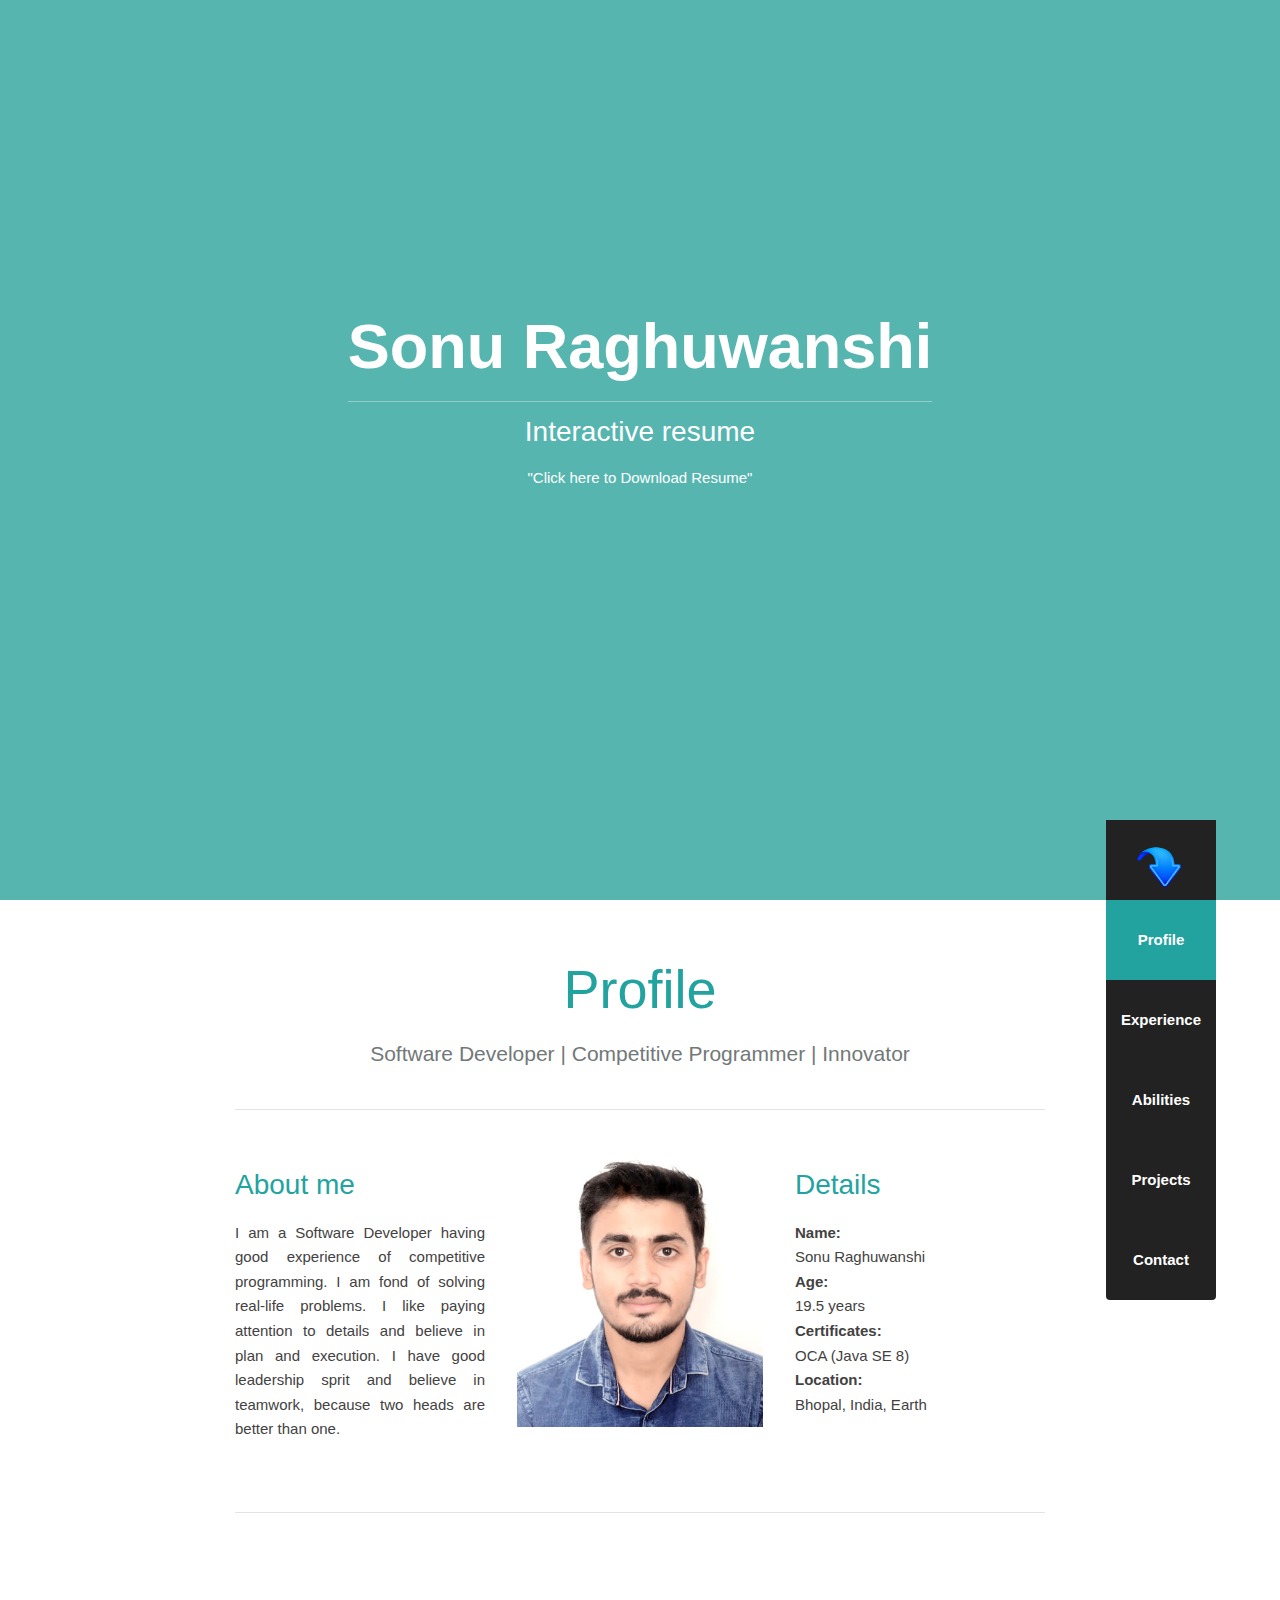
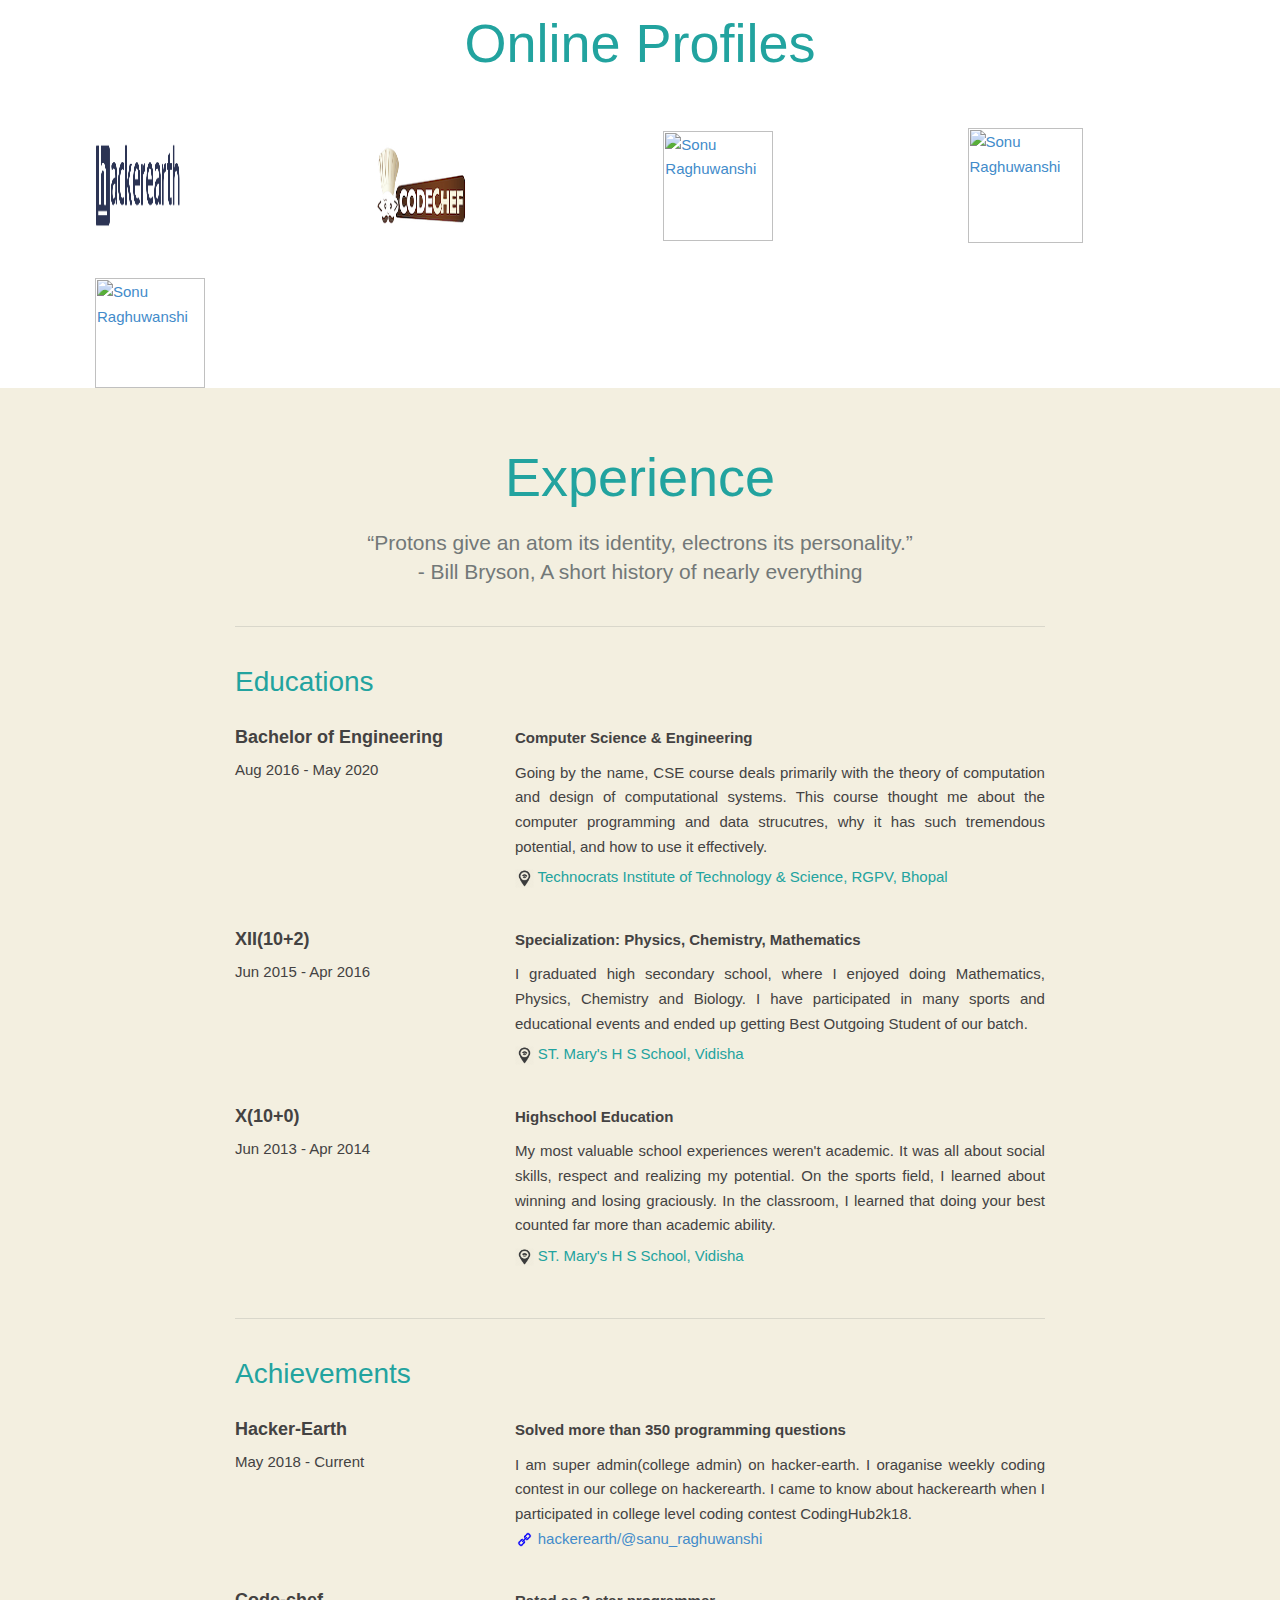
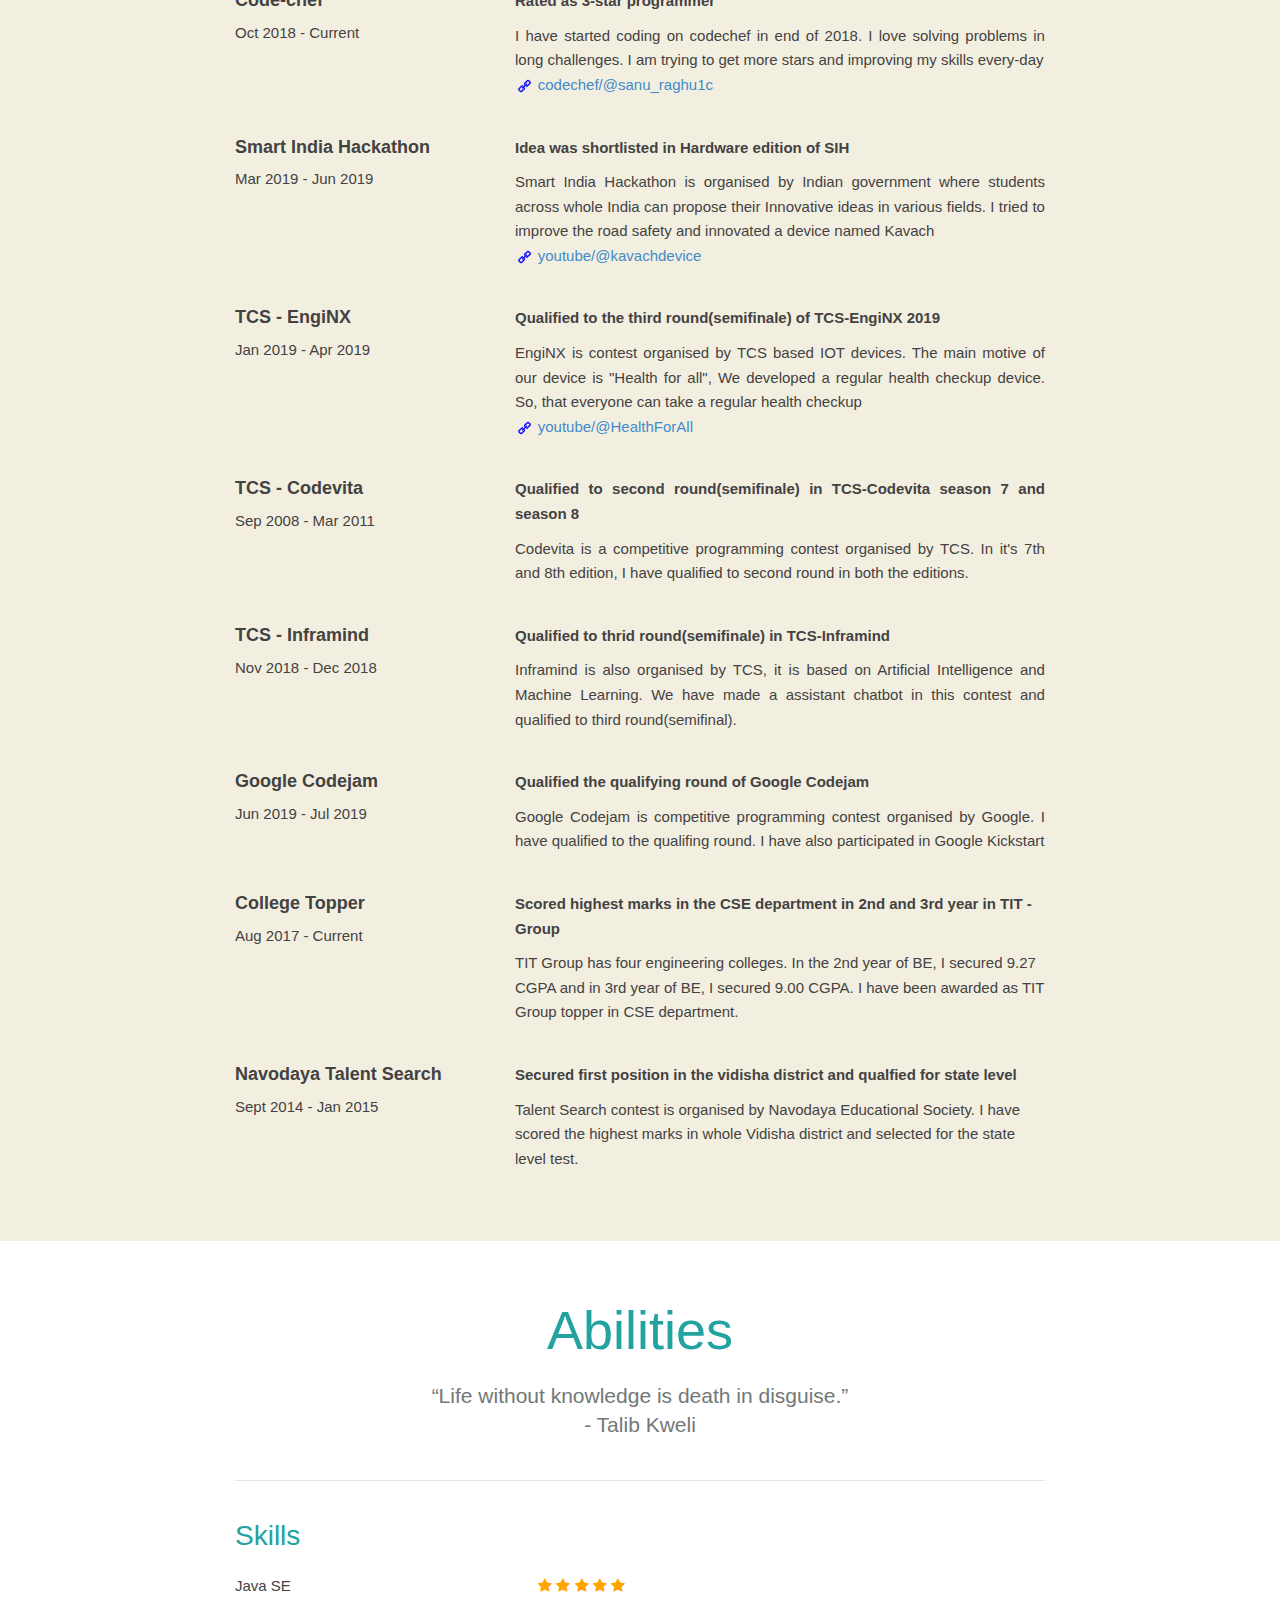
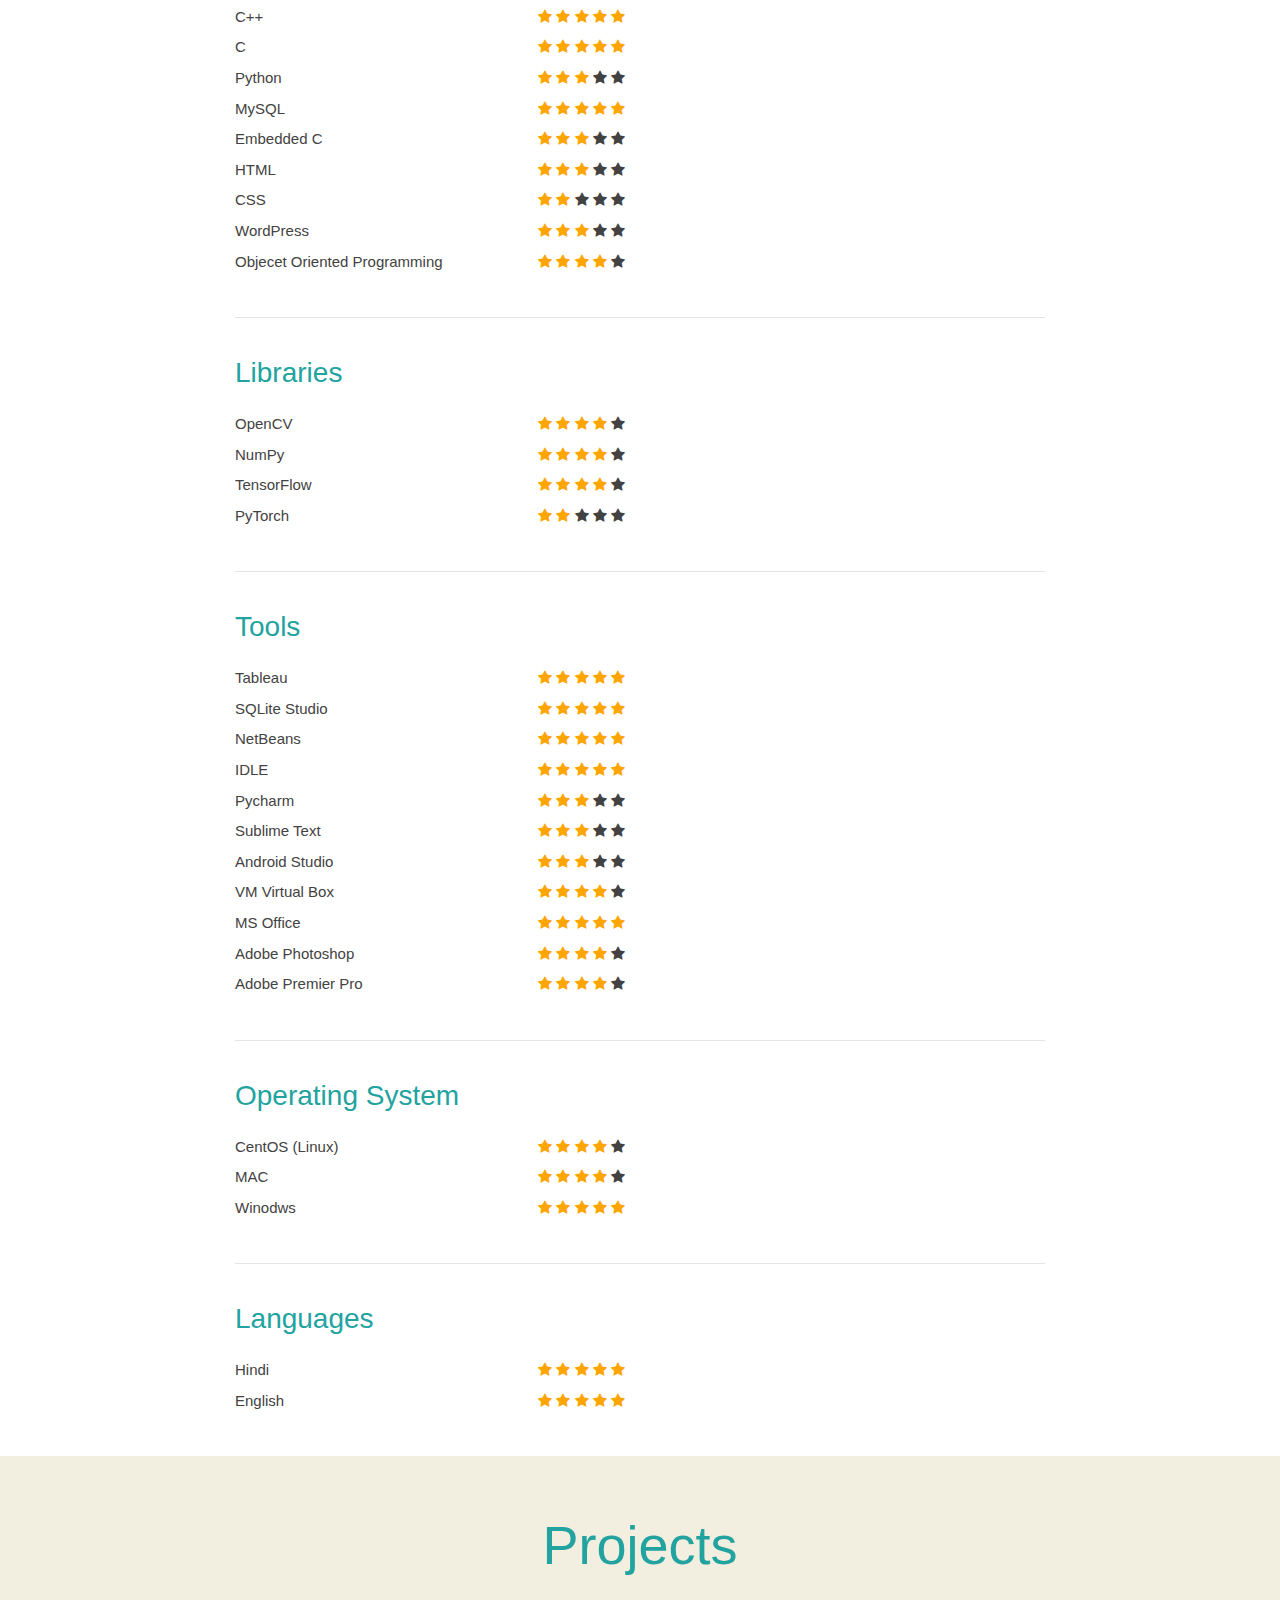
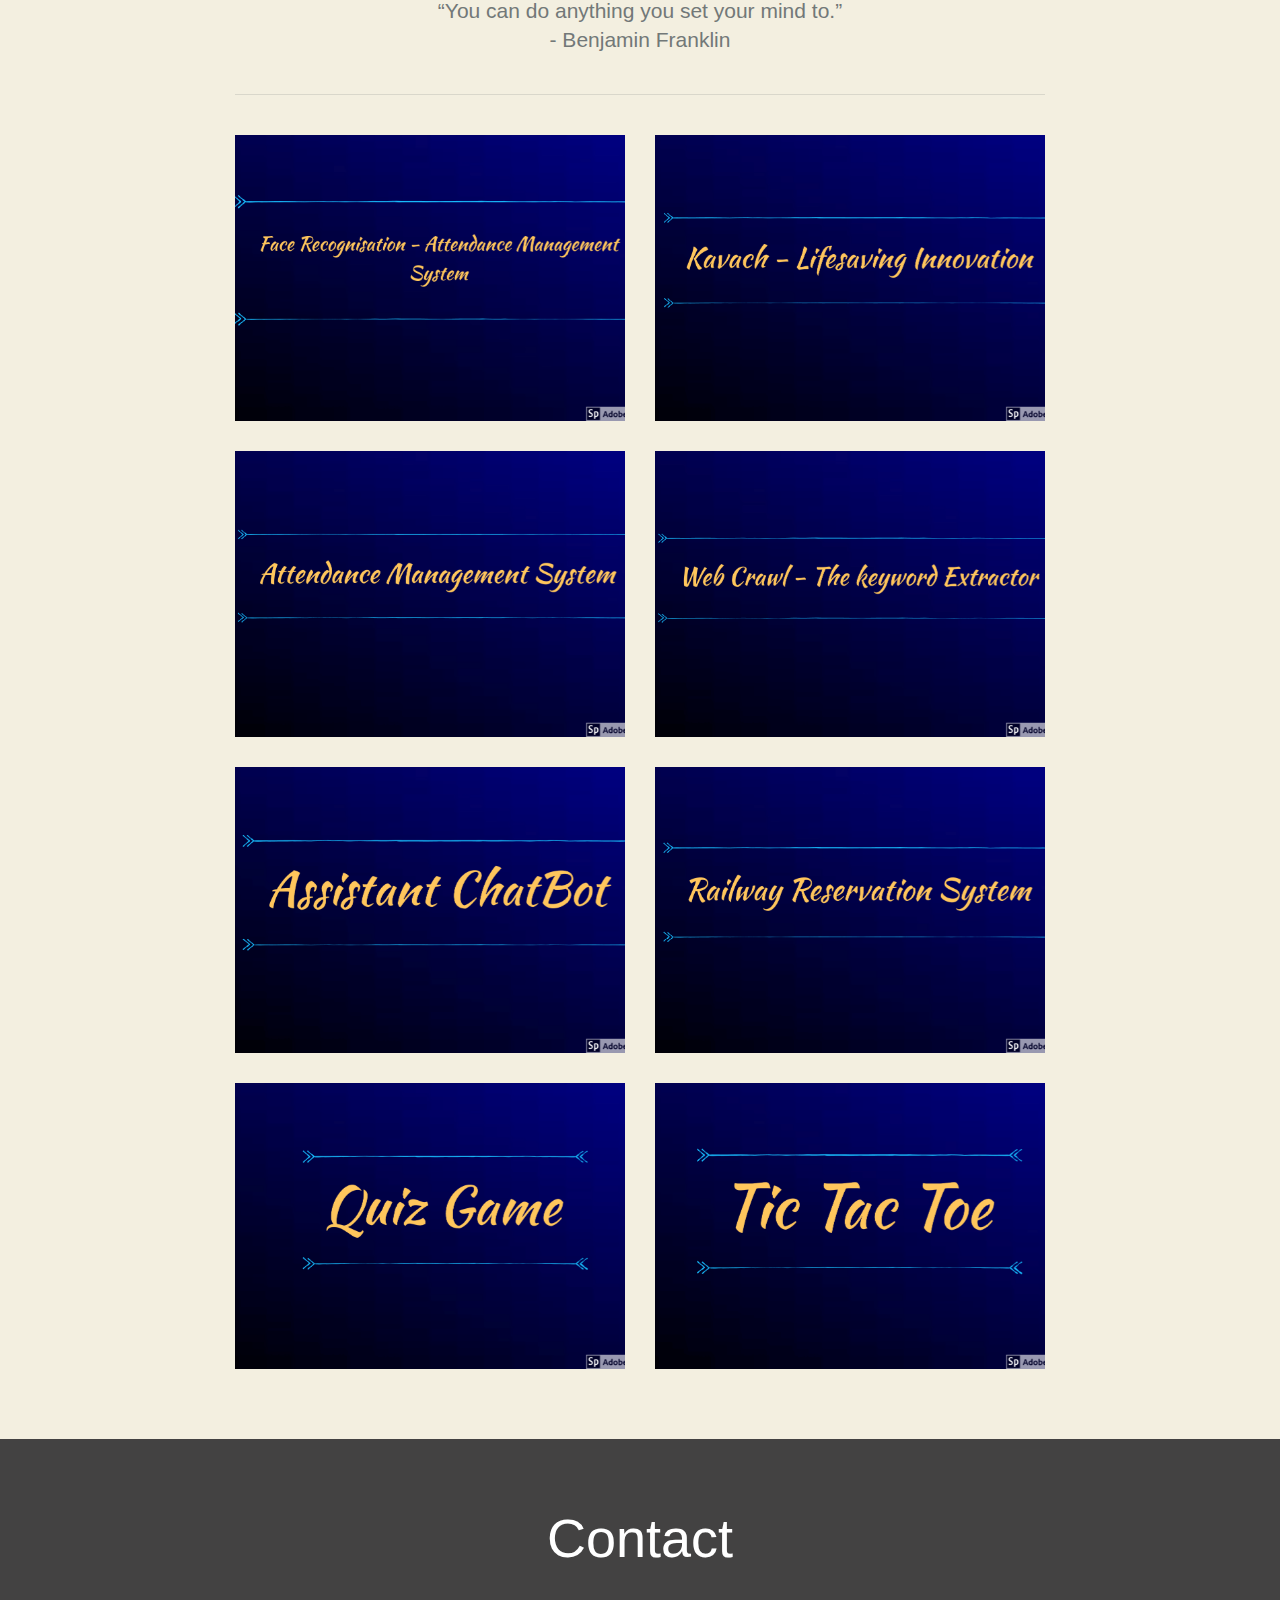
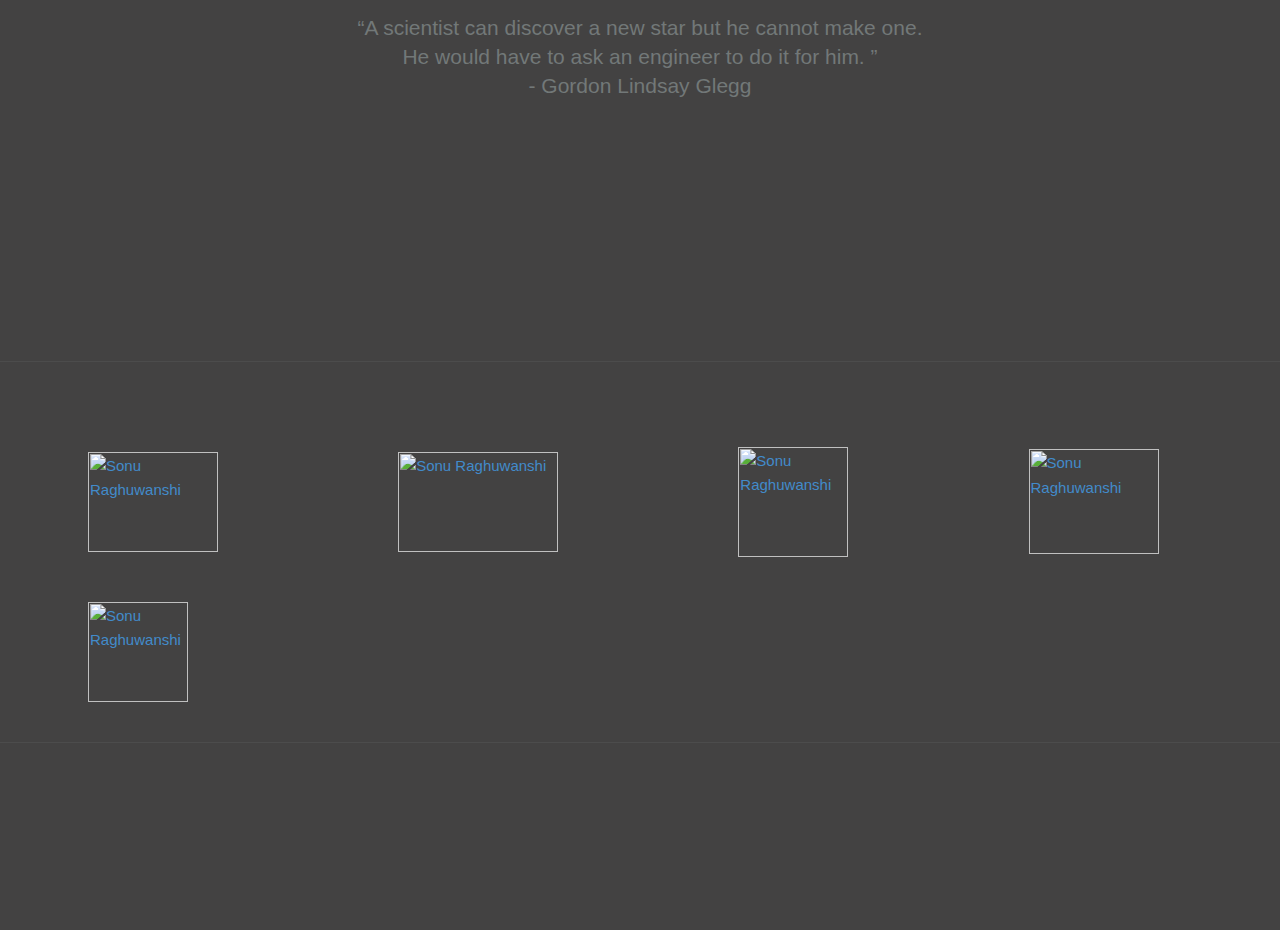
==== commit 5d72aa20: "Update index.html" ====
--- a/index.html
+++ b/index.html
@@ -92,46 +92,46 @@
     
     </style>
 	</head>
-	<body data-spy="scroll" data-target="#navbar-example" data-gr-c-s-loaded="true" style=""  class="","scrollbar","force-overflow" id="style-2">
-	    
-	        <div class="loader-wrapper" style="z-index:100">
-	            <span style="margin-top:300px;margin-bottom:0;margin-left:auto;margin-right:auto; display:table;">
-	                <h3 style="margin: 20px;font-family: 'Oswald';color: yellow;font-size: 2rem;text-transform: uppercase;letter-spacing: 0.7rem;">Hard Work is Loading</h3>
-	            </span>
-                <span style="margin-top:10px;margin-bottom:0;margin-left:auto;margin-right:auto; display:table;" class="loader">
-                    <span class="loader-inner">
-                    </span>
-                </span>
-                
-                
-            </div>
-    
-	    <div id="particles-background" class="vertical-centered-box"></div>
-    <div id="particles-foreground" class="vertical-centered-box"></div>
-                
-            <div style="margin-left: 1355px; height:0px;color:blue;position:fixed">
-            <a href="https://www.freecounterstat.com">
-                <p style="margin-left: -11px;margin-bottom:-4px;font-family:Gabriola;font-size: 150%;color: #862d59;font-size: 2.2rem;text-transform: uppercase;letter-spacing: 0.2rem;font-weight: bold;">Hit Count</p>
-                <img style="max-width: 100%;height: 20px;" src="https://counter5.stat.ovh/private/freecounterstat.php?c=3yeegk25364z1pg5fx4425exx6f6r715" border="0">
-            </a>
-            </div>
-                
+	<body data-spy="scroll" data-target="#navbar-example" data-gr-c-s-loaded="true" style="" class="" ,"scrollbar","force-overflow" id="style-2">
+
+		<div class="loader-wrapper" style="z-index:100">
+			<span style="margin-top:300px;margin-bottom:0;margin-left:auto;margin-right:auto; display:table;">
+				<h3 style="margin: 20px;font-family: 'Oswald';color: yellow;font-size: 2rem;text-transform: uppercase;letter-spacing: 0.7rem;">Hard Work is Loading</h3>
+			</span>
+			<span style="margin-top:10px;margin-bottom:0;margin-left:auto;margin-right:auto; display:table;" class="loader">
+				<span class="loader-inner">
+				</span>
+			</span>
+
+
+		</div>
+
+		<div id="particles-background" class="vertical-centered-box"></div>
+		<div id="particles-foreground" class="vertical-centered-box"></div>
+
+		<div style="margin-left: 1355px; height:0px;color:blue;position:fixed">
+			<a href="https://www.freecounterstat.com">
+				<p style="margin-left: -11px;margin-bottom:-4px;font-family:Gabriola;font-size: 150%;color: #862d59;font-size: 2.2rem;text-transform: uppercase;letter-spacing: 0.2rem;font-weight: bold;">Hit Count</p>
+				<img style="max-width: 100%;height: 20px;" src="https://counter5.stat.ovh/private/freecounterstat.php?c=3yeegk25364z1pg5fx4425exx6f6r715" border="0">
+			</a>
+		</div>
+
 		<div id="top" class="jumbotron" data-src="/view/images/metro_animation.gif" data-position="center right" style="height: 706px;">
 			<div class="container">
 				<h1>Sonu Raghuwanshi</h1>
 				<p class="lead">Interactive resume</p>
 				<a href="https://drive.google.com/file/d/16j_xBmgicOwv39lSXmEsfg8fQ1JRbaGl/view?usp=sharing" download>
-                    "Click here to Download Resume"
-                </a>
+					"Click here to Download Resume"
+				</a>
 			</div>
-			
+
 			<div class="overlay"></div>
-			
-			<a href="#profile" class="scroll-down">	
+
+			<a href="#profile" class="scroll-down">
 				<span class="glyphicon glyphicon"><img src="Sonu - Interactive Resume_files/downArrow.webp" style="width:60%"></span>
 			</a>
 		</div>
-		
+
 		<nav class="navbar navbar-default" id="navbar-example" role="navigation">
 			<!-- Brand and toggle get grouped for better mobile display -->
 			<div class="navbar-header">
@@ -149,1163 +149,1162 @@
 					<li class="active"><a href="#profile">Profile</a></li>
 					<li class=""><a href="#experiences">Experience</a></li>
 					<li class=""><a href="#abilities">Abilities</a></li>
-										<li class=""><a href="#projects">Projects</a></li>
+					<li class=""><a href="#projects">Projects</a></li>
 					<li><a href="#contact">Contact</a></li>
 				</ul>
 			</div><!-- /.navbar-collapse -->
 		</nav>
-		
+
 		<div class="background-white">
 			<div id="profile" class="container">
 				<h2>Profile</h2>
-<p class="lead">Software Developer | Competitive Programmer | Innovator</p>
-
-<hr>
-
-<div class="row">
-	<div class="col-md-4">
-		<h3>About me</h3>
-		<p align="justify">
-			I am a Software Developer having good experience of competitive programming. I am fond of solving real-life problems. I like paying attention to details and believe in plan and execution. I have good leadership sprit and believe in teamwork, because two heads are better than one. 		</p>
-	</div>
-	<div class="col-md-4 text-center">
-		<img src="./Sonu - Interactive Resume_files/sonu.png" alt="Sonu Raghuwanshi" width="246" height="246">
-	</div>
-	<div class="col-md-4">
-		<h3>Details</h3>
-		<p>
-			<strong>Name:</strong><br>
-			Sonu Raghuwanshi<br>
-			<strong>Age:</strong><br>
-			19 years<br>
-			<strong>Certificates:</strong><br>
-			OCA (Java SE 8)<br>
-			<strong>Location:</strong><br>
-			Bhopal, India, Earth		</p>
-		
-		
-		<script>!function(d,s,id){var js,fjs=d.getElementsByTagName(s)[0],p=/^http:/.test(d.location)?'http':'https';if(!d.getElementById(id)){js=d.createElement(s);js.id=id;js.src=p+'://platform.twitter.com/widgets.js';fjs.parentNode.insertBefore(js,fjs);}}(document, 'script', 'twitter-wjs');</script>
-	</div>
-</div>
-
-<div>
-<a href="https://www.hackerearth.com/@sanu_raghuwanshi" ><img class="zoom" src="./Sonu - Interactive Resume_files/hackerearth.png" alt="Sonu Raghuwanshi" width="110" height="20" style="margin:-30px 281px"></a>
-<a href="https://www.codechef.com/users/sanu_raghu1c"><img class="zoom" src="./Sonu - Interactive Resume_files/codechef.png" alt="Sonu Raghuwanshi" width="115" height="30" style="margin:-40px 417px"></a>
-</div>
-
-<div class="text-center">
-<img alt="" border="0" src="./Sonu - Interactive Resume_files/pixel.gif" width="1" height="1">
-</div>			
-</div>	
-</div>	
-		
+				<p class="lead">Software Developer | Competitive Programmer | Innovator</p>
+
+				<hr>
+
+				<div class="row">
+					<div class="col-md-4">
+						<h3>About me</h3>
+						<p align="justify">
+							I am a Software Developer having good experience of competitive programming. I am fond of solving real-life problems. I like paying attention to details and believe in plan and execution. I have good leadership sprit and believe in teamwork, because two heads are better than one.
+						</p>
+					</div>
+					<div class="col-md-4 text-center">
+						<img src="./Sonu - Interactive Resume_files/sonu.png" alt="Sonu Raghuwanshi" width="246" height="246">
+					</div>
+					<div class="col-md-4">
+						<h3>Details</h3>
+						<p>
+							<strong>Name:</strong><br>
+							Sonu Raghuwanshi<br>
+							<strong>Age:</strong><br>
+							19.5 years<br>
+							<strong>Certificates:</strong><br>
+							OCA (Java SE 8)<br>
+							<strong>Location:</strong><br>
+							Bhopal, India, Earth
+						</p>
+						<script>!function(d,s,id){var js,fjs=d.getElementsByTagName(s)[0],p=/^http:/.]test(d.location)?'http':'https';if(!d.getElementById(id)){js=d.createElement(s);js.id=id;js.src=p+'://platform.twitter.com/widgets.js';fjs.parentNode.insertBefore(js,fjs);}}(document, 'script', 'twitter-wjs');</script>
+					</div>
+				</div>
+				<hr>
+				<div class="text-center">
+					<img alt="" border="0" src="./Sonu - Interactive Resume_files/pixel.gif" width="1" height="1">
+				</div>
+			</div>
+			<h2>Online Profiles</h2>
+			<div width: 100%>
+				<a href="https://www.hackerearth.com/@sanu_raghuwanshi"><img class="zoom" src="./Sonu - Interactive Resume_files/hackerearth.png" alt="Sonu Raghuwanshi" width="85" height="85" style="margin:50px 95px"></a>
+				<a href="https://www.codechef.com/users/sanu_raghu1c"><img class="zoom" src="./Sonu - Interactive Resume_files/codechef.png" alt="Sonu Raghuwanshi" width="95" height="95" style="margin:0px 95px"></a>
+				<a href="https://www.linkedin.com/in/sonuraghuwanshi"><img class="zoom" src="./Sonu - Interactive Resume_files/Linkedin.png" alt="Sonu Raghuwanshi" width="110" height="110" style="margin:0px 95px"></a>
+				<a href="https://github.com/sonuraghuwanshi"><img class="zoom" src="./Sonu - Interactive Resume_files/github.png" alt="Sonu Raghuwanshi" width="115" height="115" style="margin:0px 95px"></a>
+				<a href="https://www.hackerrank.com/sonu8823812809"><img class="zoom" src="./Sonu - Interactive Resume_files/Hackerrank.png" alt="Sonu Raghuwanshi" width="110" height="110" style="margin:0px 95px"></a>
+			</div>
+		</div>
+
+
 		<div id="experiences" class="container">
 			<h2>Experience</h2>
-<p class="lead">
-	“Protons give an atom its identity, electrons its personality.”<br>- Bill Bryson, A short history of nearly everything
-</p>
-
-<hr>
-
-
-<h3>Educations</h3>
-
-
-<div class="experiences">
-
-					
-	<div class="experience row">
-		<div class="col-md-4">
-			<h4>Bachelor of Engineering</h4>
-			<p class="experience-period">
-				Aug 2016				- 
-				May 2020			</p>
+			<p class="lead">
+				“Protons give an atom its identity, electrons its personality.”<br>- Bill Bryson, A short history of nearly everything
+			</p>
+
+			<hr>
+
+
+			<h3>Educations</h3>
+
+
+			<div class="experiences">
+
+
+				<div class="experience row">
+					<div class="col-md-4">
+						<h4>Bachelor of Engineering</h4>
+						<p class="experience-period">
+							Aug 2016				-
+							May 2020
+						</p>
+					</div>
+					<div class="col-md-8">
+						<p align="justify">
+							<strong>Computer Science & Engineering</strong>
+							<span class="hidden-phone">
+								Going by the name, CSE course deals primarily with the theory of computation and design of computational systems. This course thought me about the computer programming and data strucutres, why it has such tremendous potential, and how to use it effectively.
+							</span>
+							<span class="experience-details">
+								<span class="location">
+									<span><img src="Sonu - Interactive Resume_files/mapmark.webp" style="width:3.5%"></span>
+									Technocrats Institute of Technology & Science, RGPV, Bhopal
+								</span>
+							</span>
+						</p>
+					</div>
+				</div>
+
+
+				<div class="experience row">
+					<div class="col-md-4">
+						<h4>XII(10+2)</h4>
+						<p class="experience-period">
+							Jun 2015				-
+							Apr 2016
+						</p>
+					</div>
+					<div class="col-md-8">
+						<p align="justify">
+							<strong>Specialization: Physics, Chemistry, Mathematics</strong>
+							<span class="hidden-phone">
+								I graduated high secondary school, where I enjoyed doing Mathematics, Physics, Chemistry and Biology. I have participated in many sports and educational events and ended up getting Best Outgoing Student of our batch.
+							</span>
+							<span class="experience-details">
+								<span class="location">
+									<span><img src="Sonu - Interactive Resume_files/mapmark.webp" style="width:3.5%"></span>
+									ST. Mary's H S School, Vidisha
+								</span>
+							</span>
+						</p>
+					</div>
+				</div>
+
+
+				<div class="experience row">
+					<div class="col-md-4">
+						<h4>X(10+0)</h4>
+						<p class="experience-period">
+							Jun 2013				-
+							Apr 2014
+						</p>
+					</div>
+					<div class="col-md-8">
+						<p align="Justify">
+							<strong>Highschool Education</strong>
+							<span class="hidden-phone">
+								My most valuable school experiences weren't academic. It was all about social skills, respect and realizing my potential. On the sports field, I learned about winning and losing graciously. In the classroom, I learned that doing your best counted far more than academic ability.
+							</span>
+							<span class="experience-details">
+								<span class="location">
+									<span><img src="Sonu - Interactive Resume_files/mapmark.webp" style="width:3.5%"></span>
+									ST. Mary's H S School, Vidisha
+								</span>
+							</span>
+						</p>
+					</div>
+				</div>
+
+
+			</div>
+
+
+
+			<hr>
+
+			<h3>Achievements</h3>
+
+
+			<div class="experiences">
+
+
+				<div class="experience row">
+					<div class="col-md-4">
+						<h4>Hacker-Earth</h4>
+						<p class="experience-period">
+							May 2018 				-
+							Current
+						</p>
+					</div>
+					<div class="col-md-8">
+						<p align="Justify">
+							<strong>Solved more than 350 programming questions</strong>
+							<span class="hidden-phone">
+								I am super admin(college admin) on hacker-earth. I oraganise weekly coding contest in our college on hackerearth. I came to know about hackerearth when I participated in college level coding contest CodingHub2k18.
+							</span>
+							<br>
+
+
+
+							<span class="link">
+								<span><img src="Sonu - Interactive Resume_files/link.webp" style="width:3.5%"></span>
+								<a href="https://www.hackerearth.com/@sanu_raghuwanshi" target="_blank">hackerearth/@sanu_raghuwanshi</a>
+							</span>
+						</p>
+					</div>
+				</div>
+
+
+				<div class="experience row">
+					<div class="col-md-4">
+						<h4>Code-chef</h4>
+						<p class="experience-period">
+							Oct 2018				-
+							Current
+						</p>
+					</div>
+					<div class="col-md-8">
+						<p align="Justify">
+							<strong>Rated as 3-star programmer</strong>
+							<span class="hidden-phone">
+								I have started coding on codechef in end of 2018. I love solving problems in long challenges. I am trying to get more stars and improving my skills every-day
+							</span>
+							<br>
+							<span class="link">
+								<span><img src="Sonu - Interactive Resume_files/link.webp" style="width:3.5%"></span>
+								<a href="https://www.codechef.com/users/sanu_raghu1c" target="_blank">codechef/@sanu_raghu1c</a>
+							</span>
+						</p>
+					</div>
+				</div>
+
+
+				<div class="experience row">
+					<div class="col-md-4">
+						<h4>Smart India Hackathon</h4>
+						<p class="experience-period">
+							Mar 2019				-
+							Jun 2019
+						</p>
+					</div>
+					<div class="col-md-8">
+						<p align="Justify">
+							<strong>Idea was shortlisted in Hardware edition of SIH</strong>
+							<span class="hidden-phone">
+								Smart India Hackathon is organised by Indian government where students across whole India can propose their Innovative ideas in various fields. I tried to improve the road safety and innovated a device named Kavach
+							</span>
+							<br>
+							<span class="link">
+								<span><img src="Sonu - Interactive Resume_files/link.webp" style="width:3.5%"></span>
+								<a href="https://youtu.be/CdEtO0hmlQU" target="_blank">youtube/@kavachdevice</a>
+							</span>
+						</p>
+					</div>
+				</div>
+
+
+				<div class="experience row">
+					<div class="col-md-4">
+						<h4>TCS - EngiNX</h4>
+						<p class="experience-period">
+							Jan 2019				-
+							Apr 2019
+						</p>
+					</div>
+					<div class="col-md-8">
+						<p align="Justify">
+							<strong>Qualified to the third round(semifinale) of TCS-EngiNX 2019</strong>
+							<span class="hidden-phone">
+								EngiNX is contest organised by TCS based IOT devices. The main motive of our device is "Health for all", We developed a regular health checkup device. So, that everyone can take a regular health checkup
+							</span>
+
+							<br>
+							<span class="link">
+								<span><img src="Sonu - Interactive Resume_files/link.webp" style="width:3.5%"></span>
+								<a href="https://youtu.be/6pJ15cOoRAQ" target="_blank">youtube/@HealthForAll</a>
+							</span>
+						</p>
+					</div>
+				</div>
+
+
+				<div class="experience row">
+					<div class="col-md-4">
+						<h4>TCS - Codevita</h4>
+						<p class="experience-period">
+							Sep 2008				-
+							Mar 2011
+						</p>
+					</div>
+					<div class="col-md-8">
+						<p align="Justify">
+							<strong>Qualified to second round(semifinale) in TCS-Codevita season 7 and season 8</strong>
+							<span class="hidden-phone">
+								Codevita is a competitive programming contest organised by TCS. In it's 7th and 8th edition, I have qualified to second round in both the editions.
+							</span>
+						</p>
+					</div>
+				</div>
+
+
+				<div class="experience row">
+					<div class="col-md-4">
+						<h4>TCS - Inframind</h4>
+						<p class="experience-period">
+							Nov 2018				-
+							Dec 2018
+						</p>
+					</div>
+					<div class="col-md-8">
+						<p align="Justify">
+							<strong>Qualified to thrid round(semifinale) in TCS-Inframind</strong>
+							<span class="hidden-phone">
+								Inframind is also organised by TCS, it is based on Artificial Intelligence and Machine Learning. We have made a assistant chatbot in this contest and qualified to third round(semifinal).
+							</span>
+						</p>
+					</div>
+				</div>
+
+
+				<div class="experience row">
+					<div class="col-md-4">
+						<h4>Google Codejam</h4>
+						<p class="experience-period">
+							Jun 2019				-
+							Jul 2019
+						</p>
+					</div>
+					<div class="col-md-8">
+						<p align="Justify">
+							<strong>Qualified the qualifying round of Google Codejam</strong>
+							<span class="hidden-phone">
+								Google Codejam is competitive programming contest organised by Google. I have qualified to the qualifing round. I have also participated in Google Kickstart
+							</span>
+							<br>
+						</p>
+					</div>
+				</div>
+
+
+				<div class="experience row">
+					<div class="col-md-4">
+						<h4>College Topper</h4>
+						<p class="experience-period">
+							Aug 2017				-
+							Current
+						</p>
+					</div>
+					<div class="col-md-8">
+						<p>
+							<strong>Scored highest marks in the CSE department in 2nd and 3rd year in TIT - Group</strong>
+							<span class="hidden-phone">
+								TIT Group has four engineering colleges. In the 2nd year of BE, I secured 9.27 CGPA and in 3rd year of BE, I secured 9.00 CGPA. I have been awarded as TIT Group topper in CSE	department.
+							</span>
+							<span class="experience-details">
+
+
+
+							</span>
+						</p>
+					</div>
+				</div>
+
+
+				<div class="experience row">
+					<div class="col-md-4">
+						<h4>Navodaya Talent Search</h4>
+						<p class="experience-period">
+							Sept 2014				-
+							Jan 2015
+						</p>
+					</div>
+					<div class="col-md-8">
+						<p>
+							<strong>Secured first position in the vidisha district and qualfied for state level</strong>
+							<span class="hidden-phone">
+								Talent Search contest is organised by Navodaya Educational Society. I have scored the highest marks in whole Vidisha district and selected for the state level test.
+							</span>
+							<span class="experience-details">
+
+
+							</span>
+						</p>
+					</div>
+				</div>
+
+
+			</div>
+
 		</div>
-		<div class="col-md-8">
-			<p align="justify">
-				<strong>Computer Science & Engineering</strong>
-				<span class="hidden-phone">
-					Going by the name, CSE course deals primarily with the theory of computation and design of computational systems. This course thought me about the computer programming and data strucutres, why it has such tremendous potential, and how to use it effectively.				</span>
-				<span class="experience-details">
-					<span class="location">
-						<span><img src="Sonu - Interactive Resume_files/mapmark.webp" style="width:3.5%"></span>
-						Technocrats Institute of Technology & Science, RGPV, Bhopal					</span>
-				</span>
-			</p>
-		</div>
-	</div>
-	
-					
-	<div class="experience row">
-		<div class="col-md-4">
-			<h4>XII(10+2)</h4>
-			<p class="experience-period">
-				Jun 2015				- 
-				Apr 2016			</p>
-		</div>
-		<div class="col-md-8">
-			<p align="justify">
-				<strong>Specialization: Physics, Chemistry, Mathematics</strong>
-				<span class="hidden-phone">
-					I graduated high secondary school, where I enjoyed doing Mathematics, Physics, Chemistry and Biology. I have participated in many sports and educational events and ended up getting Best Outgoing Student of our batch.				</span>
-				<span class="experience-details">
-					<span class="location">
-						<span><img src="Sonu - Interactive Resume_files/mapmark.webp" style="width:3.5%"></span>
-						ST. Mary's H S School, Vidisha				</span>
-				</span>
-			</p>
-		</div>
-	</div>
-	
-					
-	<div class="experience row">
-		<div class="col-md-4">
-			<h4>X(10+0)</h4>
-			<p class="experience-period">
-				Jun 2013				- 
-				Apr 2014
-			</p>
-		</div>
-		<div class="col-md-8">
-			<p align="Justify">
-				<strong>Highschool Education</strong>
-				<span class="hidden-phone">
-					My most valuable school experiences weren't academic. It was all about social skills, respect and realizing my potential. On the sports field, I learned about winning and losing graciously. In the classroom, I learned that doing your best counted far more than academic ability.			
-				</span>
-				<span class="experience-details">
-					<span class="location">
-						<span><img src="Sonu - Interactive Resume_files/mapmark.webp" style="width:3.5%"></span>
-						ST. Mary's H S School, Vidisha
-					</span>
-				</span>
-			</p>
-		</div>
-	</div>
-	
-	
-</div>
-	
-	
-
-<hr>
-
-<h3>Achievements</h3>
-
-
-<div class="experiences">
-
-					
-	<div class="experience row">
-		<div class="col-md-4">
-			<h4>Hacker-Earth</h4>
-			<p class="experience-period">
-				May 2018 				- 
-				Current			</p>
-		</div>
-		<div class="col-md-8">
-			<p align="Justify">
-				<strong>Solved more than 350 programming questions</strong>
-				<span class="hidden-phone">
-					I am super admin(college admin) on hacker-earth. I oraganise weekly coding contest in our college on hackerearth. I came to know about hackerearth when I participated in college level coding contest CodingHub2k18.
-				</span>
-				<br>
-					
-										
-					
-					<span class="link">
-						<span><img src="Sonu - Interactive Resume_files/link.webp" style="width:3.5%"></span>
-						<a href="https://www.hackerearth.com/@sanu_raghuwanshi" target="_blank">hackerearth/@sanu_raghuwanshi</a>
-					</span>
-			</p>
-		</div>
-	</div>
-	
-					
-	<div class="experience row">
-		<div class="col-md-4">
-			<h4>Code-chef</h4>
-			<p class="experience-period">
-				Oct 2018				- 
-				Current			</p>
-		</div>
-		<div class="col-md-8">
-			<p align="Justify">
-				<strong>Rated as 3-star programmer</strong>
-				<span class="hidden-phone">
-					I have started coding on codechef in end of 2018. I love solving problems in long challenges. I am trying to get more stars and improving my skills every-day 				</span>
-				<br>
-					<span class="link">
-						<span><img src="Sonu - Interactive Resume_files/link.webp" style="width:3.5%"></span>
-						<a href="https://www.codechef.com/users/sanu_raghu1c" target="_blank">codechef/@sanu_raghu1c</a>
-					</span>
-			</p>
-		</div>
-	</div>
-	
-					
-	<div class="experience row">
-		<div class="col-md-4">
-			<h4>Smart India Hackathon</h4>
-			<p class="experience-period">
-				Mar 2019				- 
-				Jun 2019			</p>
-		</div>
-		<div class="col-md-8">
-			<p align="Justify">
-				<strong>Idea was shortlisted in Hardware edition of SIH</strong>
-				<span class="hidden-phone">
-					Smart India Hackathon is organised by Indian government where students across whole India can propose their Innovative ideas in various fields. I tried to improve the road safety and innovated a device named Kavach				</span>
-				<br>
-					<span class="link">
-						<span><img src="Sonu - Interactive Resume_files/link.webp" style="width:3.5%"></span>
-						<a href="https://youtu.be/CdEtO0hmlQU" target="_blank">youtube/@kavachdevice</a>
-					</span>
-			</p>
-		</div>
-	</div>
-	
-					
-	<div class="experience row">
-		<div class="col-md-4">
-			<h4>TCS - EngiNX</h4>
-			<p class="experience-period">
-				Jan 2019				- 
-				Apr 2019			</p>
-		</div>
-		<div class="col-md-8">
-			<p align="Justify">
-				<strong>Qualified to the third round(semifinale) of TCS-EngiNX 2019</strong>
-				<span class="hidden-phone">
-					EngiNX is contest organised by TCS based IOT devices. The main motive of our device is "Health for all", We developed a regular health checkup device. So, that everyone can take a regular health checkup		</span>
-					
-					<br>
-					<span class="link">
-						<span><img src="Sonu - Interactive Resume_files/link.webp" style="width:3.5%"></span>
-						<a href="https://youtu.be/6pJ15cOoRAQ" target="_blank">youtube/@HealthForAll</a>
-					</span>
-			</p>
-		</div>
-	</div>
-	
-					
-	<div class="experience row">
-		<div class="col-md-4">
-			<h4>TCS - Codevita</h4>
-			<p class="experience-period">
-				Sep 2008				- 
-				Mar 2011			</p>
-		</div>
-		<div class="col-md-8">
-			<p align="Justify">
-				<strong>Qualified to second round(semifinale) in TCS-Codevita season 7 and season 8</strong>
-				<span class="hidden-phone">
-					Codevita is a competitive programming contest organised by TCS. In it's 7th and 8th edition, I have qualified to second round in both the editions.				</span>
-			</p>
-		</div>
-	</div>
-	
-					
-	<div class="experience row">
-		<div class="col-md-4">
-			<h4>TCS - Inframind</h4>
-			<p class="experience-period">
-				Nov 2018				- 
-				Dec 2018			</p>
-		</div>
-		<div class="col-md-8">
-			<p align="Justify">
-				<strong>Qualified to thrid round(semifinale) in TCS-Inframind</strong>
-				<span class="hidden-phone">
-					Inframind is also organised by TCS, it is based on Artificial Intelligence and Machine Learning. We have made a assistant chatbot in this contest and qualified to third round(semifinal).			</span>
-							</p>
-		</div>
-	</div>
-	
-					
-	<div class="experience row">
-		<div class="col-md-4">
-			<h4>Google Codejam</h4>
-			<p class="experience-period">
-				Jun 2019				- 
-				Jul 2019			</p>
-		</div>
-		<div class="col-md-8">
-			<p align="Justify">
-				<strong>Qualified the qualifying round of Google Codejam</strong>
-				<span class="hidden-phone">
-					Google Codejam is competitive programming contest organised by Google. I have qualified to the qualifing round. I have also participated in Google Kickstart			</span>
-				<br>
-			</p>
-		</div>
-	</div>
-	
-					
-	<div class="experience row">
-		<div class="col-md-4">
-			<h4>College Topper</h4>
-			<p class="experience-period">
-				Aug 2017				- 
-				Current			</p>
-		</div>
-		<div class="col-md-8">
-			<p>
-				<strong>Scored highest marks in the CSE department in 2nd and 3rd year in TIT - Group</strong>
-				<span class="hidden-phone">
-					TIT Group has four engineering colleges. In the 2nd year of BE, I secured 9.27 CGPA and in 3rd year of BE, I secured 9.00 CGPA. I have been awarded as TIT Group topper in CSE	department.			</span>
-				<span class="experience-details">
-
-					
-										
-				</span>
-			</p>
-		</div>
-	</div>
-	
-					
-	<div class="experience row">
-		<div class="col-md-4">
-			<h4>Navodaya Talent Search</h4>
-			<p class="experience-period">
-				Sept 2014				- 
-				Jan 2015			</p>
-		</div>
-		<div class="col-md-8">
-			<p>
-				<strong>Secured first position in the vidisha district and qualfied for state level</strong>
-				<span class="hidden-phone">
-					Talent Search contest is organised by Navodaya Educational Society. I have scored the highest marks in whole Vidisha district and selected for the state level test.				</span>
-				<span class="experience-details">
-					
-										
-				</span>
-			</p>
-		</div>
-	</div>
-	
-	
-</div>
-	
-		</div>
-		
+
 		<div class="background-white">
 			<div id="abilities" class="container">
 				<h2>Abilities</h2>
-<p class="lead">
-	“Life without knowledge is death in disguise.”<br>- Talib Kweli
-</p>
-
-<hr>
-
-<h3>Skills</h3>
-
-<div class="row">
-
-		
-	<div class="col-md-6">
-		<ul class="no-bullets">
-		
-				
-			<li>
-				<span class="ability-title">Java SE</span>
-				<span class="ability-score">
-				
-					<div class="zoom">		
-					<span class="fa fa-star checked"></span>
-                    <span class="fa fa-star checked"></span>
-                    <span class="fa fa-star checked"></span>
-                    <span class="fa fa-star checked"></span>
-                    <span class="fa fa-star checked"></span>
-					</div>	
-									
-				</span>
-			</li>
-			
-					
-				
-			<li>
-				<span class="ability-title">C++</span>
-				<span class="ability-score">
-				
-					<div class="zoom">		
-					<span class="fa fa-star checked" ></span>
-                    <span class="fa fa-star checked"></span>
-                    <span class="fa fa-star checked"></span>
-                    <span class="fa fa-star checked"></span>
-                    <span class="fa fa-star checked"></span>
-					</div>
-									
-				</span>
-			</li>
-			
-					
-				
-			<li>
-				<span class="ability-title">C</span>
-				<span class="ability-score">
-				
-					<div class="zoom">			
-					<span class="fa fa-star checked"></span>
-                    <span class="fa fa-star checked"></span>
-                    <span class="fa fa-star checked"></span>
-                    <span class="fa fa-star checked"></span>
-                    <span class="fa fa-star checked"></span>
-					</div>
-									
-				</span>
-			</li>
-			
-					
-				
-			<li>
-				<span class="ability-title">Python</span>
-				<span class="ability-score">
-				
-					<div class="zoom">			
-					<span class="fa fa-star checked"></span>
-                    <span class="fa fa-star checked"></span>
-                    <span class="fa fa-star checked"></span>
-                    <span class="fa fa-star"></span>
-                    <span class="fa fa-star"></span>
-					</div>
-									
-				</span>
-			</li>
-			
-					
-				
-			<li>
-				<span class="ability-title">MySQL</span>
-				<span class="ability-score">
-				
-					<div class="zoom">			
-					<span class="fa fa-star checked"></span>
-                    <span class="fa fa-star checked"></span>
-                    <span class="fa fa-star checked"></span>
-                    <span class="fa fa-star checked"></span>
-                    <span class="fa fa-star checked"></span>
-					</div>
-									
-				</span>
-			</li>
-			
-					
-				
-			<li>
-				<span class="ability-title">Embedded C</span>
-				<span class="ability-score">
-				
-					<div class="zoom">			
-					<span class="fa fa-star checked"></span>
-                    <span class="fa fa-star checked"></span>
-                    <span class="fa fa-star checked"></span>
-                    <span class="fa fa-star"></span>
-                    <span class="fa fa-star"></span>
-					</div>
-									
-				</span>
-			</li>
-			
-					
-				
-			<li>
-				<span class="ability-title">HTML</span>
-				<span class="ability-score">
-				
-					<div class="zoom">			
-					<span class="fa fa-star checked"></span>
-                    <span class="fa fa-star checked"></span>
-                    <span class="fa fa-star checked"></span>
-                    <span class="fa fa-star"></span>
-                    <span class="fa fa-star"></span>
-					</div>
-									
-				</span>
-			</li>
-			
-					
-				
-			<li>
-				<span class="ability-title">CSS</span>
-				<span class="ability-score">
-				
-					<div class="zoom">			
-					<span class="fa fa-star checked"></span>
-                    <span class="fa fa-star checked"></span>
-                    <span class="fa fa-star"></span>
-                    <span class="fa fa-star"></span>
-                    <span class="fa fa-star"></span>
-					</div>
-									
-				</span>
-			</li>
-			
-					
-				
-			<li>
-				<span class="ability-title">WordPress</span>
-				<span class="ability-score">
-				
-					<div class="zoom">			
-					<span class="fa fa-star checked"></span>
-                    <span class="fa fa-star checked"></span>
-                    <span class="fa fa-star checked"></span>
-                    <span class="fa fa-star"></span>
-                    <span class="fa fa-star"></span>
-					</div>
-									
-				</span>
-			</li>
-			
-					
-				
-			<li>
-				<span class="ability-title">Objecet Oriented Programming</span>
-				<span class="ability-score">
-				
-					<div class="zoom">			
-					<span class="fa fa-star checked"></span>
-                    <span class="fa fa-star checked"></span>
-                    <span class="fa fa-star checked"></span>
-                    <span class="fa fa-star checked"></span>
-                    <span class="fa fa-star"></span>
-					</div>
-									
-				</span>
-			</li>
-			
-								
-				
-		</ul>
-	</div>
-	
-		
-</div>
-
-<hr>
-
-<h3>Libraries</h3>
-
-<div class="row">
-
-		
-	<div class="col-md-6">
-		<ul class="no-bullets">
-		
-				
-			<li>
-				<span class="ability-title">OpenCV</span>
-				<span class="ability-score">
-				
-					<div class="zoom">			
-					<span class="fa fa-star checked"></span>
-                    <span class="fa fa-star checked"></span>
-                    <span class="fa fa-star checked"></span>
-                    <span class="fa fa-star checked"></span>
-                    <span class="fa fa-star"></span>
-					</div>
-									
-				</span>
-			</li>
-			
-					
-				
-			<li>
-				<span class="ability-title">NumPy</span>
-				<span class="ability-score">
-				
-					<div class="zoom">			
-					<span class="fa fa-star checked"></span>
-                    <span class="fa fa-star checked"></span>
-                    <span class="fa fa-star checked"></span>
-                    <span class="fa fa-star checked"></span>
-                    <span class="fa fa-star"></span>
-					</div>
-									
-				</span>
-			</li>
-			
-			<li>
-				<span class="ability-title">TensorFlow</span>
-				<span class="ability-score">
-				
-					<div class="zoom">			
-					<span class="fa fa-star checked"></span>
-                    <span class="fa fa-star checked"></span>
-                    <span class="fa fa-star checked"></span>
-                    <span class="fa fa-star checked"></span>
-                    <span class="fa fa-star"></span>
-					</div>
-									
-				</span>
-			</li>
-			
-			<li>
-				<span class="ability-title">PyTorch</span>
-				<span class="ability-score">
-				
-					<div class="zoom">			
-					<span class="fa fa-star checked"></span>
-                    <span class="fa fa-star checked"></span>
-                    <span class="fa fa-star"></span>
-                    <span class="fa fa-star"></span>
-                    <span class="fa fa-star"></span>
-					</div>
-									
-				</span>
-			</li>
-			
-			 
-			
-		</ul>
-	</div>
-		
-		
-</div>
-
-
-<hr>
-
-<h3>Tools</h3>
-
-<div class="row">
-		
-	<div class="col-md-6">
-		<ul class="no-bullets">
-		
-
-			<li>
-				<span class="ability-title">Tableau</span>
-				<span class="ability-score">
-				
-					<div class="zoom">			
-					<span class="fa fa-star checked"></span>
-                    <span class="fa fa-star checked"></span>
-                    <span class="fa fa-star checked"></span>
-                    <span class="fa fa-star checked"></span>
-                    <span class="fa fa-star checked"></span>
-					</div>
-									
-				</span>
-			</li>
-				
-			<li>
-				<span class="ability-title">SQLite Studio</span>
-				<span class="ability-score">
-				
-					<div class="zoom">			
-					<span class="fa fa-star checked"></span>
-                    <span class="fa fa-star checked"></span>
-                    <span class="fa fa-star checked"></span>
-                    <span class="fa fa-star checked"></span>
-                    <span class="fa fa-star checked"></span>
-					</div>
-									
-				</span>
-			</li>
-	
-				
-			<li>
-				<span class="ability-title">NetBeans</span>
-				<span class="ability-score">
-				
-					<div class="zoom">			
-					<span class="fa fa-star checked"></span>
-                    <span class="fa fa-star checked"></span>
-                    <span class="fa fa-star checked"></span>
-                    <span class="fa fa-star checked"></span>
-                    <span class="fa fa-star checked"></span>
-					</div>
-									
-				</span>
-			</li>
-			
-				
-			<li>
-				<span class="ability-title">IDLE</span>
-				<span class="ability-score">
-				
-					<div class="zoom">			
-					<span class="fa fa-star checked"></span>
-                    <span class="fa fa-star checked"></span>
-                    <span class="fa fa-star checked"></span>
-                    <span class="fa fa-star checked"></span>
-                    <span class="fa fa-star checked"></span>
-					</div>
-									
-				</span>
-			</li>
-			
-					
-				
-			<li>
-				<span class="ability-title">Pycharm</span>
-				<span class="ability-score">
-				
-					<div class="zoom">			
-					<span class="fa fa-star checked"></span>
-                    <span class="fa fa-star checked"></span>
-                    <span class="fa fa-star checked"></span>
-                    <span class="fa fa-star"></span>
-                    <span class="fa fa-star"></span>
-					</div>
-									
-				</span>
-			</li>
-
-			<li>
-				<span class="ability-title">Sublime Text</span>
-				<span class="ability-score">
-				
-					<div class="zoom">			
-					<span class="fa fa-star checked"></span>
-                    <span class="fa fa-star checked"></span>
-                    <span class="fa fa-star checked"></span>
-                    <span class="fa fa-star"></span>
-                    <span class="fa fa-star"></span>
-					</div>
-									
-				</span>
-			</li>
-
-			<li>
-				<span class="ability-title">Android Studio</span>
-				<span class="ability-score">
-				
-					<div class="zoom">			
-					<span class="fa fa-star checked"></span>
-                    <span class="fa fa-star checked"></span>
-                    <span class="fa fa-star checked"></span>
-                    <span class="fa fa-star"></span>
-                    <span class="fa fa-star"></span>
-					</div>
-									
-				</span>
-			</li>
-			
-			<li>
-				<span class="ability-title">VM Virtual Box</span>
-				<span class="ability-score">
-				
-					<div class="zoom">			
-					<span class="fa fa-star checked"></span>
-                    <span class="fa fa-star checked"></span>
-                    <span class="fa fa-star checked"></span>
-                    <span class="fa fa-star checked"></span>
-                    <span class="fa fa-star"></span>
-					</div>
-									
-				</span>
-			</li>
-			
-					
-				
-			<li>
-				<span class="ability-title">MS Office</span>
-				<span class="ability-score">
-				
-					<div class="zoom">			
-					<span class="fa fa-star checked"></span>
-                    <span class="fa fa-star checked"></span>
-                    <span class="fa fa-star checked"></span>
-                    <span class="fa fa-star checked"></span>
-                    <span class="fa fa-star checked"></span>
-					</div>
-									
-				</span>
-			</li>
-			
-			
-			<li>
-				<span class="ability-title">Adobe Photoshop</span>
-				<span class="ability-score">
-				
-					<div class="zoom">			
-					<span class="fa fa-star checked"></span>
-                    <span class="fa fa-star checked"></span>
-                    <span class="fa fa-star checked"></span>
-                    <span class="fa fa-star checked"></span>
-                    <span class="fa fa-star"></span>
-					</div>
-									
-				</span>
-			</li>
-			
-					
-				
-			<li>
-				<span class="ability-title">Adobe Premier Pro</span>
-				<span class="ability-score">
-				    <div class="zoom">
-					<span class="fa fa-star checked"></span>
-                    <span class="fa fa-star checked"></span>
-                    <span class="fa fa-star checked"></span>
-                    <span class="fa fa-star checked"></span>
-                    <span class="fa fa-star"></span>
-					</div>
-									
-				</span>
-			</li>	
-				
-		</ul>
-	</div>
-	
-</div>
-
-<hr>
-
-<h3>Operating System</h3>
-
-<div class="row">
-
-		
-	<div class="col-md-6">
-		<ul class="no-bullets">
-		    
-			<li>
-				<span class="ability-title">CentOS (Linux)</span>
-				<span class="ability-score">
-				
-					<div class="zoom">			
-					<span class="fa fa-star checked"></span>
-                    <span class="fa fa-star checked"></span>
-                    <span class="fa fa-star checked"></span>
-                    <span class="fa fa-star checked"></span>
-                    <span class="fa fa-star "></span>
-					</div>
-									
-				</span>
-			</li>
-			
-			<li>
-				<span class="ability-title">MAC</span>
-				<span class="ability-score">
-				
-					<div class="zoom">			
-					<span class="fa fa-star checked"></span>
-                    <span class="fa fa-star checked"></span>
-                    <span class="fa fa-star checked"></span>
-                    <span class="fa fa-star checked"></span>
-                    <span class="fa fa-star "></span>
-					</div>
-									
-				</span>
-			</li>
-			
-			<li>
-				<span class="ability-title">Winodws</span>
-				<span class="ability-score">
-				
-					<div class="zoom">			
-					<span class="fa fa-star checked"></span>
-                    <span class="fa fa-star checked"></span>
-                    <span class="fa fa-star checked"></span>
-                    <span class="fa fa-star checked"></span>
-                    <span class="fa fa-star checked"></span>
-					</div>
-									
-				</span>
-			</li>
-			
-			 
-			
-		</ul>
-	</div>
-		
-		
-</div>
-
-
-
-
-
-
-<hr>
-
-<h3>Languages</h3>
-
-<div class="row">
-
-		
-	<div class="col-md-6">
-		<ul class="no-bullets">
-		
-				
-			<li>
-				<span class="ability-title">Hindi</span>
-				<span class="ability-score">
-				
-					<div class="zoom">			
-					<span class="fa fa-star checked"></span>
-                    <span class="fa fa-star checked"></span>
-                    <span class="fa fa-star checked"></span>
-                    <span class="fa fa-star checked"></span>
-                    <span class="fa fa-star checked"></span>
-					</div>
-									
-				</span>
-			</li>
-			
-					
-				
-			<li>
-				<span class="ability-title">English</span>
-				<span class="ability-score">
-				
-					<div class="zoom">			
-					<span class="fa fa-star checked"></span>
-                    <span class="fa fa-star checked"></span>
-                    <span class="fa fa-star checked"></span>
-                    <span class="fa fa-star checked"></span>
-                    <span class="fa fa-star checked"></span>
-					</div>
-									
-				</span>
-			</li>
-			
-			 
-			
-		</ul>
-	</div>
-		
-		
-</div>
-
-
-
-
-
-
-</div>
+				<p class="lead">
+					“Life without knowledge is death in disguise.”<br>- Talib Kweli
+				</p>
+
+				<hr>
+
+				<h3>Skills</h3>
+
+				<div class="row">
+
+
+					<div class="col-md-6">
+						<ul class="no-bullets">
+
+
+							<li>
+								<span class="ability-title">Java SE</span>
+								<span class="ability-score">
+
+									<div class="zoom">
+										<span class="fa fa-star checked"></span>
+										<span class="fa fa-star checked"></span>
+										<span class="fa fa-star checked"></span>
+										<span class="fa fa-star checked"></span>
+										<span class="fa fa-star checked"></span>
+									</div>
+
+								</span>
+							</li>
+
+
+
+							<li>
+								<span class="ability-title">C++</span>
+								<span class="ability-score">
+
+									<div class="zoom">
+										<span class="fa fa-star checked"></span>
+										<span class="fa fa-star checked"></span>
+										<span class="fa fa-star checked"></span>
+										<span class="fa fa-star checked"></span>
+										<span class="fa fa-star checked"></span>
+									</div>
+
+								</span>
+							</li>
+
+
+
+							<li>
+								<span class="ability-title">C</span>
+								<span class="ability-score">
+
+									<div class="zoom">
+										<span class="fa fa-star checked"></span>
+										<span class="fa fa-star checked"></span>
+										<span class="fa fa-star checked"></span>
+										<span class="fa fa-star checked"></span>
+										<span class="fa fa-star checked"></span>
+									</div>
+
+								</span>
+							</li>
+
+
+
+							<li>
+								<span class="ability-title">Python</span>
+								<span class="ability-score">
+
+									<div class="zoom">
+										<span class="fa fa-star checked"></span>
+										<span class="fa fa-star checked"></span>
+										<span class="fa fa-star checked"></span>
+										<span class="fa fa-star"></span>
+										<span class="fa fa-star"></span>
+									</div>
+
+								</span>
+							</li>
+
+
+
+							<li>
+								<span class="ability-title">MySQL</span>
+								<span class="ability-score">
+
+									<div class="zoom">
+										<span class="fa fa-star checked"></span>
+										<span class="fa fa-star checked"></span>
+										<span class="fa fa-star checked"></span>
+										<span class="fa fa-star checked"></span>
+										<span class="fa fa-star checked"></span>
+									</div>
+
+								</span>
+							</li>
+
+
+
+							<li>
+								<span class="ability-title">Embedded C</span>
+								<span class="ability-score">
+
+									<div class="zoom">
+										<span class="fa fa-star checked"></span>
+										<span class="fa fa-star checked"></span>
+										<span class="fa fa-star checked"></span>
+										<span class="fa fa-star"></span>
+										<span class="fa fa-star"></span>
+									</div>
+
+								</span>
+							</li>
+
+
+
+							<li>
+								<span class="ability-title">HTML</span>
+								<span class="ability-score">
+
+									<div class="zoom">
+										<span class="fa fa-star checked"></span>
+										<span class="fa fa-star checked"></span>
+										<span class="fa fa-star checked"></span>
+										<span class="fa fa-star"></span>
+										<span class="fa fa-star"></span>
+									</div>
+
+								</span>
+							</li>
+
+
+
+							<li>
+								<span class="ability-title">CSS</span>
+								<span class="ability-score">
+
+									<div class="zoom">
+										<span class="fa fa-star checked"></span>
+										<span class="fa fa-star checked"></span>
+										<span class="fa fa-star"></span>
+										<span class="fa fa-star"></span>
+										<span class="fa fa-star"></span>
+									</div>
+
+								</span>
+							</li>
+
+
+
+							<li>
+								<span class="ability-title">WordPress</span>
+								<span class="ability-score">
+
+									<div class="zoom">
+										<span class="fa fa-star checked"></span>
+										<span class="fa fa-star checked"></span>
+										<span class="fa fa-star checked"></span>
+										<span class="fa fa-star"></span>
+										<span class="fa fa-star"></span>
+									</div>
+
+								</span>
+							</li>
+
+
+
+							<li>
+								<span class="ability-title">Objecet Oriented Programming</span>
+								<span class="ability-score">
+
+									<div class="zoom">
+										<span class="fa fa-star checked"></span>
+										<span class="fa fa-star checked"></span>
+										<span class="fa fa-star checked"></span>
+										<span class="fa fa-star checked"></span>
+										<span class="fa fa-star"></span>
+									</div>
+
+								</span>
+							</li>
+
+
+
+						</ul>
+					</div>
+
+
+				</div>
+
+				<hr>
+
+				<h3>Libraries</h3>
+
+				<div class="row">
+
+
+					<div class="col-md-6">
+						<ul class="no-bullets">
+
+
+							<li>
+								<span class="ability-title">OpenCV</span>
+								<span class="ability-score">
+
+									<div class="zoom">
+										<span class="fa fa-star checked"></span>
+										<span class="fa fa-star checked"></span>
+										<span class="fa fa-star checked"></span>
+										<span class="fa fa-star checked"></span>
+										<span class="fa fa-star"></span>
+									</div>
+
+								</span>
+							</li>
+
+
+
+							<li>
+								<span class="ability-title">NumPy</span>
+								<span class="ability-score">
+
+									<div class="zoom">
+										<span class="fa fa-star checked"></span>
+										<span class="fa fa-star checked"></span>
+										<span class="fa fa-star checked"></span>
+										<span class="fa fa-star checked"></span>
+										<span class="fa fa-star"></span>
+									</div>
+
+								</span>
+							</li>
+
+							<li>
+								<span class="ability-title">TensorFlow</span>
+								<span class="ability-score">
+
+									<div class="zoom">
+										<span class="fa fa-star checked"></span>
+										<span class="fa fa-star checked"></span>
+										<span class="fa fa-star checked"></span>
+										<span class="fa fa-star checked"></span>
+										<span class="fa fa-star"></span>
+									</div>
+
+								</span>
+							</li>
+
+							<li>
+								<span class="ability-title">PyTorch</span>
+								<span class="ability-score">
+
+									<div class="zoom">
+										<span class="fa fa-star checked"></span>
+										<span class="fa fa-star checked"></span>
+										<span class="fa fa-star"></span>
+										<span class="fa fa-star"></span>
+										<span class="fa fa-star"></span>
+									</div>
+
+								</span>
+							</li>
+
+
+
+						</ul>
+					</div>
+
+
+				</div>
+
+
+				<hr>
+
+				<h3>Tools</h3>
+
+				<div class="row">
+
+					<div class="col-md-6">
+						<ul class="no-bullets">
+
+
+							<li>
+								<span class="ability-title">Tableau</span>
+								<span class="ability-score">
+
+									<div class="zoom">
+										<span class="fa fa-star checked"></span>
+										<span class="fa fa-star checked"></span>
+										<span class="fa fa-star checked"></span>
+										<span class="fa fa-star checked"></span>
+										<span class="fa fa-star checked"></span>
+									</div>
+
+								</span>
+							</li>
+
+							<li>
+								<span class="ability-title">SQLite Studio</span>
+								<span class="ability-score">
+
+									<div class="zoom">
+										<span class="fa fa-star checked"></span>
+										<span class="fa fa-star checked"></span>
+										<span class="fa fa-star checked"></span>
+										<span class="fa fa-star checked"></span>
+										<span class="fa fa-star checked"></span>
+									</div>
+
+								</span>
+							</li>
+
+
+							<li>
+								<span class="ability-title">NetBeans</span>
+								<span class="ability-score">
+
+									<div class="zoom">
+										<span class="fa fa-star checked"></span>
+										<span class="fa fa-star checked"></span>
+										<span class="fa fa-star checked"></span>
+										<span class="fa fa-star checked"></span>
+										<span class="fa fa-star checked"></span>
+									</div>
+
+								</span>
+							</li>
+
+
+							<li>
+								<span class="ability-title">IDLE</span>
+								<span class="ability-score">
+
+									<div class="zoom">
+										<span class="fa fa-star checked"></span>
+										<span class="fa fa-star checked"></span>
+										<span class="fa fa-star checked"></span>
+										<span class="fa fa-star checked"></span>
+										<span class="fa fa-star checked"></span>
+									</div>
+
+								</span>
+							</li>
+
+
+
+							<li>
+								<span class="ability-title">Pycharm</span>
+								<span class="ability-score">
+
+									<div class="zoom">
+										<span class="fa fa-star checked"></span>
+										<span class="fa fa-star checked"></span>
+										<span class="fa fa-star checked"></span>
+										<span class="fa fa-star"></span>
+										<span class="fa fa-star"></span>
+									</div>
+
+								</span>
+							</li>
+
+							<li>
+								<span class="ability-title">Sublime Text</span>
+								<span class="ability-score">
+
+									<div class="zoom">
+										<span class="fa fa-star checked"></span>
+										<span class="fa fa-star checked"></span>
+										<span class="fa fa-star checked"></span>
+										<span class="fa fa-star"></span>
+										<span class="fa fa-star"></span>
+									</div>
+
+								</span>
+							</li>
+
+							<li>
+								<span class="ability-title">Android Studio</span>
+								<span class="ability-score">
+
+									<div class="zoom">
+										<span class="fa fa-star checked"></span>
+										<span class="fa fa-star checked"></span>
+										<span class="fa fa-star checked"></span>
+										<span class="fa fa-star"></span>
+										<span class="fa fa-star"></span>
+									</div>
+
+								</span>
+							</li>
+
+							<li>
+								<span class="ability-title">VM Virtual Box</span>
+								<span class="ability-score">
+
+									<div class="zoom">
+										<span class="fa fa-star checked"></span>
+										<span class="fa fa-star checked"></span>
+										<span class="fa fa-star checked"></span>
+										<span class="fa fa-star checked"></span>
+										<span class="fa fa-star"></span>
+									</div>
+
+								</span>
+							</li>
+
+
+
+							<li>
+								<span class="ability-title">MS Office</span>
+								<span class="ability-score">
+
+									<div class="zoom">
+										<span class="fa fa-star checked"></span>
+										<span class="fa fa-star checked"></span>
+										<span class="fa fa-star checked"></span>
+										<span class="fa fa-star checked"></span>
+										<span class="fa fa-star checked"></span>
+									</div>
+
+								</span>
+							</li>
+
+
+							<li>
+								<span class="ability-title">Adobe Photoshop</span>
+								<span class="ability-score">
+
+									<div class="zoom">
+										<span class="fa fa-star checked"></span>
+										<span class="fa fa-star checked"></span>
+										<span class="fa fa-star checked"></span>
+										<span class="fa fa-star checked"></span>
+										<span class="fa fa-star"></span>
+									</div>
+
+								</span>
+							</li>
+
+
+
+							<li>
+								<span class="ability-title">Adobe Premier Pro</span>
+								<span class="ability-score">
+									<div class="zoom">
+										<span class="fa fa-star checked"></span>
+										<span class="fa fa-star checked"></span>
+										<span class="fa fa-star checked"></span>
+										<span class="fa fa-star checked"></span>
+										<span class="fa fa-star"></span>
+									</div>
+
+								</span>
+							</li>
+
+						</ul>
+					</div>
+
+				</div>
+
+				<hr>
+
+				<h3>Operating System</h3>
+
+				<div class="row">
+
+
+					<div class="col-md-6">
+						<ul class="no-bullets">
+
+							<li>
+								<span class="ability-title">CentOS (Linux)</span>
+								<span class="ability-score">
+
+									<div class="zoom">
+										<span class="fa fa-star checked"></span>
+										<span class="fa fa-star checked"></span>
+										<span class="fa fa-star checked"></span>
+										<span class="fa fa-star checked"></span>
+										<span class="fa fa-star "></span>
+									</div>
+
+								</span>
+							</li>
+
+							<li>
+								<span class="ability-title">MAC</span>
+								<span class="ability-score">
+
+									<div class="zoom">
+										<span class="fa fa-star checked"></span>
+										<span class="fa fa-star checked"></span>
+										<span class="fa fa-star checked"></span>
+										<span class="fa fa-star checked"></span>
+										<span class="fa fa-star "></span>
+									</div>
+
+								</span>
+							</li>
+
+							<li>
+								<span class="ability-title">Winodws</span>
+								<span class="ability-score">
+
+									<div class="zoom">
+										<span class="fa fa-star checked"></span>
+										<span class="fa fa-star checked"></span>
+										<span class="fa fa-star checked"></span>
+										<span class="fa fa-star checked"></span>
+										<span class="fa fa-star checked"></span>
+									</div>
+
+								</span>
+							</li>
+
+
+
+						</ul>
+					</div>
+
+
+				</div>
+
+
+
+
+
+
+				<hr>
+
+				<h3>Languages</h3>
+
+				<div class="row">
+
+
+					<div class="col-md-6">
+						<ul class="no-bullets">
+
+
+							<li>
+								<span class="ability-title">Hindi</span>
+								<span class="ability-score">
+
+									<div class="zoom">
+										<span class="fa fa-star checked"></span>
+										<span class="fa fa-star checked"></span>
+										<span class="fa fa-star checked"></span>
+										<span class="fa fa-star checked"></span>
+										<span class="fa fa-star checked"></span>
+									</div>
+
+								</span>
+							</li>
+
+
+
+							<li>
+								<span class="ability-title">English</span>
+								<span class="ability-score">
+
+									<div class="zoom">
+										<span class="fa fa-star checked"></span>
+										<span class="fa fa-star checked"></span>
+										<span class="fa fa-star checked"></span>
+										<span class="fa fa-star checked"></span>
+										<span class="fa fa-star checked"></span>
+									</div>
+
+								</span>
+							</li>
+
+
+
+						</ul>
+					</div>
+
+
+				</div>
+
+
+
+
+
+
+			</div>
 		</div>
-		
-				
+
+
 		<div id="projects" class="container">
 			<h2>Projects</h2>
-<p class="lead">
-	“You can do anything you set your mind to.”<br>- Benjamin Franklin
-</p>
-
-<hr>
-
-
-<div class="row">
-
-		
-	<div class="col-md-6 col-sm-12 col-xs-12">
-		<figure class="effect">
-			<img src="./Sonu - Interactive Resume_files/aiattendancemanagement.png" >
-			<figcaption>
-				<h3>Face Recongisation Attendance</h3>
-				<p align="Justify">This software detects the face of the students and save the time. It is based on OpenCV and for database I have used SQLite</p>
-<p><strong>Tags:</strong><br> AI-OpenCV, SQLite,Python</p>
-				<a href="https://github.com/sonuraghuwanshi/AI-Attendance-Management" target="_blank">View more</a>
-			
-			</figcaption> 
-		</figure>
-	</div>
-
-		
-	<div class="col-md-6 col-sm-12 col-xs-12">
-		<figure class="effect">
-			<img src="./Sonu - Interactive Resume_files/kavach.png" alt="SOAP - Den Bosch">
-			
-			<figcaption>
-				<h3>Kavach</h3>
-				<p align="Justify">Kavach is a hardware device that assist the driver and automate the highbeam and lowbeam of headlights. This is shortlisted in Smart India Hackathon</p>
-				<p><strong>Tags:</strong> <br>Road Safety, Ardunio Uno,Innovation</p>
-				<a href="https://youtu.be/CdEtO0hmlQU" target="_blank">View more</a>
-			<!––"span class="icon"
-					span img src="Sonu - Interactive Resume_files/redirect.png" style="width:100%"/span
-				/span" ––>
-			</figcaption> 
-		</figure>
-	</div>
-
-		
-	<div class="col-md-6 col-sm-12 col-xs-12">
-		<figure class="effect">
-			<img src="./Sonu - Interactive Resume_files/attendancemanagement.png" alt="Oranjebitter Rotterdam">
-			
-			<figcaption>
-				<h3>Attendance Management System</h3>
-				<p align="Justify">This software is coded in Java. The main motive is to reduce the efforts and use of paper. For storing students details SQLite is used.</p>
-				<p><strong>Tags:</strong> <br>JavaSE, SQLite, JDBC</p>
-				<a href="https://github.com/sonuraghuwanshi/Attendance-Management" target="_blank">View more</a>
-			
-			</figcaption> 
-		</figure>
-	</div>
-
-		
-	<div class="col-md-6 col-sm-12 col-xs-12">
-		<figure class="effect">
-			<img src="./Sonu - Interactive Resume_files/Webcrawl.png" alt="Oetelspel">
-			
-			<figcaption>
-				<h3>WebCrawl</h3>
-				<p align="Justify">This software extracts the keywords form a paragraph. For keyword extraction RAKE algorithm is used. After extracting keywords, it search them on internet and show the results.</p>
-				<p><strong>Tags:</strong> <br>Keyword_Extract, RAKE, Python</p>
-				<a href="https://github.com/sonuraghuwanshi/Keyword-Extractor" target="_blank">View more</a>
-			</figcaption> 
-		</figure>
-	</div>
-
-	<div class="col-md-6 col-sm-12 col-xs-12">
-		<figure class="effect">
-			<img src="./Sonu - Interactive Resume_files/BOT.png" alt="Mals">
-			
-			<figcaption>
-				<h3>Assistant BOT</h3>
-				<p align="Justify">This is a chatbot, that acts as your assistant. This can schedule meeting, set reminder and tell your favourite sport score. We implemented this on Slack </p>
-				<p><strong>Tags:</strong> <br>Chat-BOT, Slack, Python</p>
-				<a href="http://studiomals.com/" target="_blank">View more</a>
-				
-			</figcaption> 
-		</figure>
-	</div>
-
-	<div class="col-md-6 col-sm-12 col-xs-12">
-		<figure class="effect">
-			<img src="./Sonu - Interactive Resume_files/RailwayReservation.png" alt="Mals">
-			
-			<figcaption>
-				<h3>Railway Reservation</h3>
-				<p align="Justify">This is the replica of Indian Railways Reservation system. This is console based program that allow user to book or cancle ticket. File handling is used</p>
-				<p><strong>Tags:</strong> <br>Reservation System, File Handling, C</p>
-				<a href="https://github.com/sonuraghuwanshi/Railway-Reservation-System-Replica" target="_blank">View more</a>
-			
-			</figcaption> 
-		</figure>
-	</div>
-
-	<div class="col-md-6 col-sm-12 col-xs-12">
-		<figure class="effect">
-			<img src="./Sonu - Interactive Resume_files/quiz.png" alt="Mals">
-			
-			<figcaption>
-				<h3>Quiz Game</h3>
-				<p>This is console based quiz game. In this user gets lifeline like skip the question, flip the question and hint. For questions we have used File Handling</p>
-				<p><strong>Tags:</strong> <br>Game, File handling, C++</p>
-				<a href="https://github.com/sonuraghuwanshi" target="_blank">View more</a>
-			
-			</figcaption> 
-		</figure>
-	</div>
-
-	<div class="col-md-6 col-sm-12 col-xs-12">
-		<figure class="effect">
-			<img src="./Sonu - Interactive Resume_files/tictactoe.png" alt="Mals">
-			
-			<figcaption>
-				<h3>Tic-Tac-Toe</h3>
-				<p>This is console based game. This is multiplayer game. If user make three symbol in a straight line, then he wins the game</p>
-				<p><strong>Tags:</strong> <br>Game, Console, C</p>
-				<a href="https://github.com/sonuraghuwanshi/Tic-Tac-Toe" target="_blank">View more</a>
-			
-			</figcaption> 
-		</figure>
-	</div>
-
-		
-</div>
-	
+			<p class="lead">
+				“You can do anything you set your mind to.”<br>- Benjamin Franklin
+			</p>
+
+			<hr>
+
+
+			<div class="row">
+
+
+				<div class="col-md-6 col-sm-12 col-xs-12">
+					<figure class="effect">
+						<img src="./Sonu - Interactive Resume_files/aiattendancemanagement.png">
+						<figcaption>
+							<h3>Face Recongisation Attendance</h3>
+							<p align="Justify">This software detects the face of the students and save the time. It is based on OpenCV and for database I have used SQLite</p>
+							<p><strong>Tags:</strong><br> AI-OpenCV, SQLite,Python</p>
+							<a href="https://github.com/sonuraghuwanshi/AI-Attendance-Management" target="_blank">View more</a>
+
+						</figcaption>
+					</figure>
+				</div>
+
+
+				<div class="col-md-6 col-sm-12 col-xs-12">
+					<figure class="effect">
+						<img src="./Sonu - Interactive Resume_files/kavach.png" alt="SOAP - Den Bosch">
+
+						<figcaption>
+							<h3>Kavach</h3>
+							<p align="Justify">Kavach is a hardware device that assist the driver and automate the highbeam and lowbeam of headlights. This is shortlisted in Smart India Hackathon</p>
+							<p><strong>Tags:</strong> <br>Road Safety, Ardunio Uno,Innovation</p>
+							<a href="https://youtu.be/CdEtO0hmlQU" target="_blank">View more</a>
+							<!––"span class="icon"
+							span img src="Sonu - Interactive Resume_files/redirect.png" style="width:100%"/span
+							/span" ––>
+						</figcaption>
+					</figure>
+				</div>
+
+
+				<div class="col-md-6 col-sm-12 col-xs-12">
+					<figure class="effect">
+						<img src="./Sonu - Interactive Resume_files/attendancemanagement.png" alt="Oranjebitter Rotterdam">
+
+						<figcaption>
+							<h3>Attendance Management System</h3>
+							<p align="Justify">This software is coded in Java. The main motive is to reduce the efforts and use of paper. For storing students details SQLite is used.</p>
+							<p><strong>Tags:</strong> <br>JavaSE, SQLite, JDBC</p>
+							<a href="https://github.com/sonuraghuwanshi/Attendance-Management" target="_blank">View more</a>
+
+						</figcaption>
+					</figure>
+				</div>
+
+
+				<div class="col-md-6 col-sm-12 col-xs-12">
+					<figure class="effect">
+						<img src="./Sonu - Interactive Resume_files/Webcrawl.png" alt="Oetelspel">
+
+						<figcaption>
+							<h3>WebCrawl</h3>
+							<p align="Justify">This software extracts the keywords form a paragraph. For keyword extraction RAKE algorithm is used. After extracting keywords, it search them on internet and show the results.</p>
+							<p><strong>Tags:</strong> <br>Keyword_Extract, RAKE, Python</p>
+							<a href="https://github.com/sonuraghuwanshi/Keyword-Extractor" target="_blank">View more</a>
+						</figcaption>
+					</figure>
+				</div>
+
+				<div class="col-md-6 col-sm-12 col-xs-12">
+					<figure class="effect">
+						<img src="./Sonu - Interactive Resume_files/BOT.png" alt="Mals">
+
+						<figcaption>
+							<h3>Assistant BOT</h3>
+							<p align="Justify">This is a chatbot, that acts as your assistant. This can schedule meeting, set reminder and tell your favourite sport score. We implemented this on Slack </p>
+							<p><strong>Tags:</strong> <br>Chat-BOT, Slack, Python</p>
+							<a href="http://studiomals.com/" target="_blank">View more</a>
+
+						</figcaption>
+					</figure>
+				</div>
+
+				<div class="col-md-6 col-sm-12 col-xs-12">
+					<figure class="effect">
+						<img src="./Sonu - Interactive Resume_files/RailwayReservation.png" alt="Mals">
+
+						<figcaption>
+							<h3>Railway Reservation</h3>
+							<p align="Justify">This is the replica of Indian Railways Reservation system. This is console based program that allow user to book or cancle ticket. File handling is used</p>
+							<p><strong>Tags:</strong> <br>Reservation System, File Handling, C</p>
+							<a href="https://github.com/sonuraghuwanshi/Railway-Reservation-System-Replica" target="_blank">View more</a>
+
+						</figcaption>
+					</figure>
+				</div>
+
+				<div class="col-md-6 col-sm-12 col-xs-12">
+					<figure class="effect">
+						<img src="./Sonu - Interactive Resume_files/quiz.png" alt="Mals">
+
+						<figcaption>
+							<h3>Quiz Game</h3>
+							<p>This is console based quiz game. In this user gets lifeline like skip the question, flip the question and hint. For questions we have used File Handling</p>
+							<p><strong>Tags:</strong> <br>Game, File handling, C++</p>
+							<a href="https://github.com/sonuraghuwanshi" target="_blank">View more</a>
+
+						</figcaption>
+					</figure>
+				</div>
+
+				<div class="col-md-6 col-sm-12 col-xs-12">
+					<figure class="effect">
+						<img src="./Sonu - Interactive Resume_files/tictactoe.png" alt="Mals">
+
+						<figcaption>
+							<h3>Tic-Tac-Toe</h3>
+							<p>This is console based game. This is multiplayer game. If user make three symbol in a straight line, then he wins the game</p>
+							<p><strong>Tags:</strong> <br>Game, Console, C</p>
+							<a href="https://github.com/sonuraghuwanshi/Tic-Tac-Toe" target="_blank">View more</a>
+
+						</figcaption>
+					</figure>
+				</div>
+
+
+			</div>
+
 		</div>
-		
+
 		<div class="background-gray">
-			<div id="contact" class="container">
+			<br />
+			<br />
+			<div id="contact">
 				<h2>Contact</h2>
-<p class="lead">
-	“A scientist can discover a new star but he cannot make one.<br> He would have to ask an engineer to do it for him. ”<br>- Gordon Lindsay Glegg
-	
-	<br>
-	<br>
-	<br>
-	<br>
-	
-</p>
-
-<hr>
-
-<div class="row">
-	<div class="col-md-6">
-		<ul class="no-bullets">
-			<li>
-				<a href="http://twitter.com/sonu8823812809" target="_blank">
-					<span class="icon icon-twitter"></span>
-					http://twitter.com/sonu8823812809				</a>
-			</li>
-			<li>
-				<a href="http://www.linkedin.com/in/sonuraghuwanshi" target="_blank">
-					<span class="icon icon-linkedin"></span>
-					http://linkedin.com/in/sonuraghuwanshi				</a>
-			</li>
-		</ul>
-	</div>
-	<div class="col-md-6">
-		<ul class="no-bullets">
-			<!--<li>
-				<a href="javascript:void(0);">
-					<span class="icon icon-skype"></span>
-					pascalvgemert				</a>
-			</li>-->
-			<li>
-				<a href="mailto:moc.liamg@9082183288unos">
-					<span class="icon icon-email"></span>
-					<span style="unicode-bidi:bidi-override; direction: rtl;">
-						moc.liamg@9082183288unos					</span>
-				</a>
-			</li>
-		</ul>
-	</div>
-</div>
-<hr>
-<br>
-<br>
-<br>
-<br>
-
+				<br />
+				<p class="lead">
+					“A scientist can discover a new star but he cannot make one.<br> He would have to ask an engineer to do it for him. ”<br>- Gordon Lindsay Glegg
+				</p>
 			</div>
+			<hr />
+			<div width: 100%>
+				<a href="https://www.instagram.com/sanu_raghuwanshi"><img class="zoom" src="./Sonu - Interactive Resume_files/instagram.png" alt="Sonu Raghuwanshi" width="130" height="100" style="margin:50px 88px"></a>
+				<a href="https://www.facebook.com/sonu.raghuwanshi.5836"><img class="zoom" src="./Sonu - Interactive Resume_files/facebook.png" alt="Sonu Raghuwanshi" width="160" height="100" style="margin:0px 88px"></a>
+				<a href="mailto: sonu8823812809@gmail.com"><img class="zoom" src="./Sonu - Interactive Resume_files/email.png" alt="Sonu Raghuwanshi" width="110" height="110" style="margin:0px 88px"></a>
+				<a href="tel:+91-882-381-2809"><img class="zoom" src="./Sonu - Interactive Resume_files/phone.png" alt="Sonu Raghuwanshi" width="130" height="105" style="margin:0px 88px"></a>
+				<a href="https://goo.gl/maps/7gxgHV2rYkdfevCD8"><img class="zoom" src="./Sonu - Interactive Resume_files/location.png" alt="Sonu Raghuwanshi" width="100" height="100" style="margin:0px 88px"></a>
+			</div>
+			<hr />
+			<br />
+			<br />
+			<br />
+			<br />
+			<br />
+			<br />
+
 		</div>
-		
+
 		<div class="modal fade" id="upgrade-dialog" tabindex="-1" role="dialog" aria-hidden="true">
-	<div class="modal-dialog">
-		<div class="modal-content">
-			<div class="modal-header">
-				<h4 class="modal-title">Your browser is out of date</h4>
-			</div>
-			<div class="modal-body">
-				<p>To get the best possible experience using our site we recommend that you upgrade to a modern web browser. To download a newer web browser click on the Upgrade button.</p>
-			</div>
-			<div class="modal-footer">
-				<a href="http://browsehappy.com/" target="_blank" class="btn btn-primary">Upgrade</a>
-			</div>
-		</div><!-- /.modal-content -->
-	</div><!-- /.modal-dialog -->
-</div><!-- /.modal -->		
+			<div class="modal-dialog">
+				<div class="modal-content">
+					<div class="modal-header">
+						<h4 class="modal-title">Your browser is out of date</h4>
+					</div>
+					<div class="modal-body">
+						<p>To get the best possible experience using our site we recommend that you upgrade to a modern web browser. To download a newer web browser click on the Upgrade button.</p>
+					</div>
+					<div class="modal-footer">
+						<a href="http://browsehappy.com/" target="_blank" class="btn btn-primary">Upgrade</a>
+					</div>
+				</div><!-- /.modal-content -->
+			</div><!-- /.modal-dialog -->
+		</div><!-- /.modal -->
 		<!-- Bootstrap core JavaScript -->
 		<script type="text/javascript" src="./Sonu - Interactive Resume_files/jquery.min.js.download"></script>
 		<script type="text/javascript" src="./Sonu - Interactive Resume_files/script.js.download"></script>
 		<script type="text/javascript" src="./Sonu - Interactive Resume_files/bootstrap.min.js.download"></script>
-		
+
 		<!-- Google Analytics -->
 		<script type="text/javascript">
-		  var _gaq = _gaq || [];
-		  _gaq.push(['_setAccount', 'UA-3361587-8']);
-		  _gaq.push(['_trackPageview']);
-		
-		  (function() {
+			var _gaq = _gaq || [];
+			_gaq.push(['_setAccount', 'UA-3361587-8']);
+			_gaq.push(['_trackPageview']);
+
+			(function() {
 			var ga = document.createElement('script'); ga.type = 'text/javascript'; ga.async = true;
 			ga.src = ('https:' == document.location.protocol ? 'https://ssl' : 'http://www') + '.google-analytics.com/ga.js';
 			var s = document.getElementsByTagName('script')[0]; s.parentNode.insertBefore(ga, s);
-		  })();
+			})();
 		</script>
-		
+
 		<script>
-                $(window).on("load",function()
-                {
-                    $(".loader-wrapper").fadeOut("slow");
-                });
-        </script>
-    
-</body>
-</html>+			$(window).on("load",function()
+			{
+			$(".loader-wrapper").fadeOut("slow");
+			});
+		</script>
+
+	</body>
+</html>
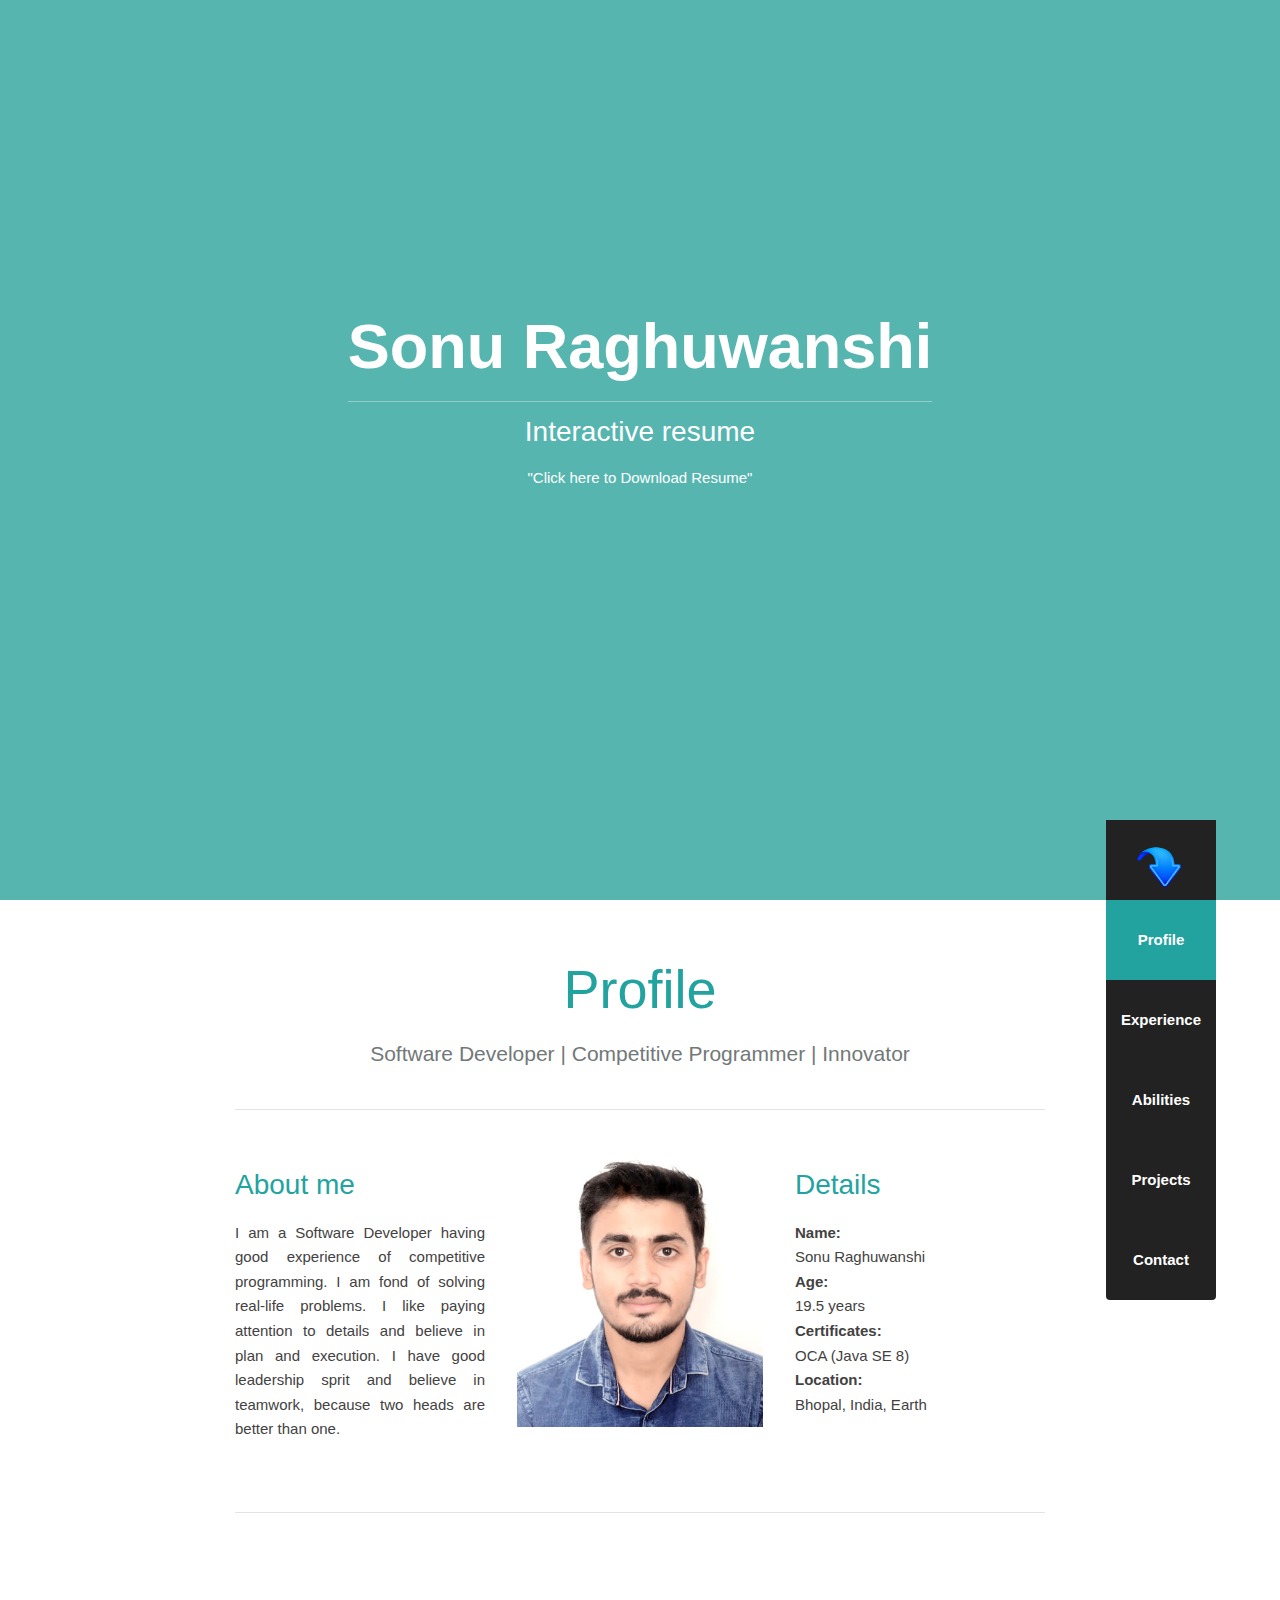
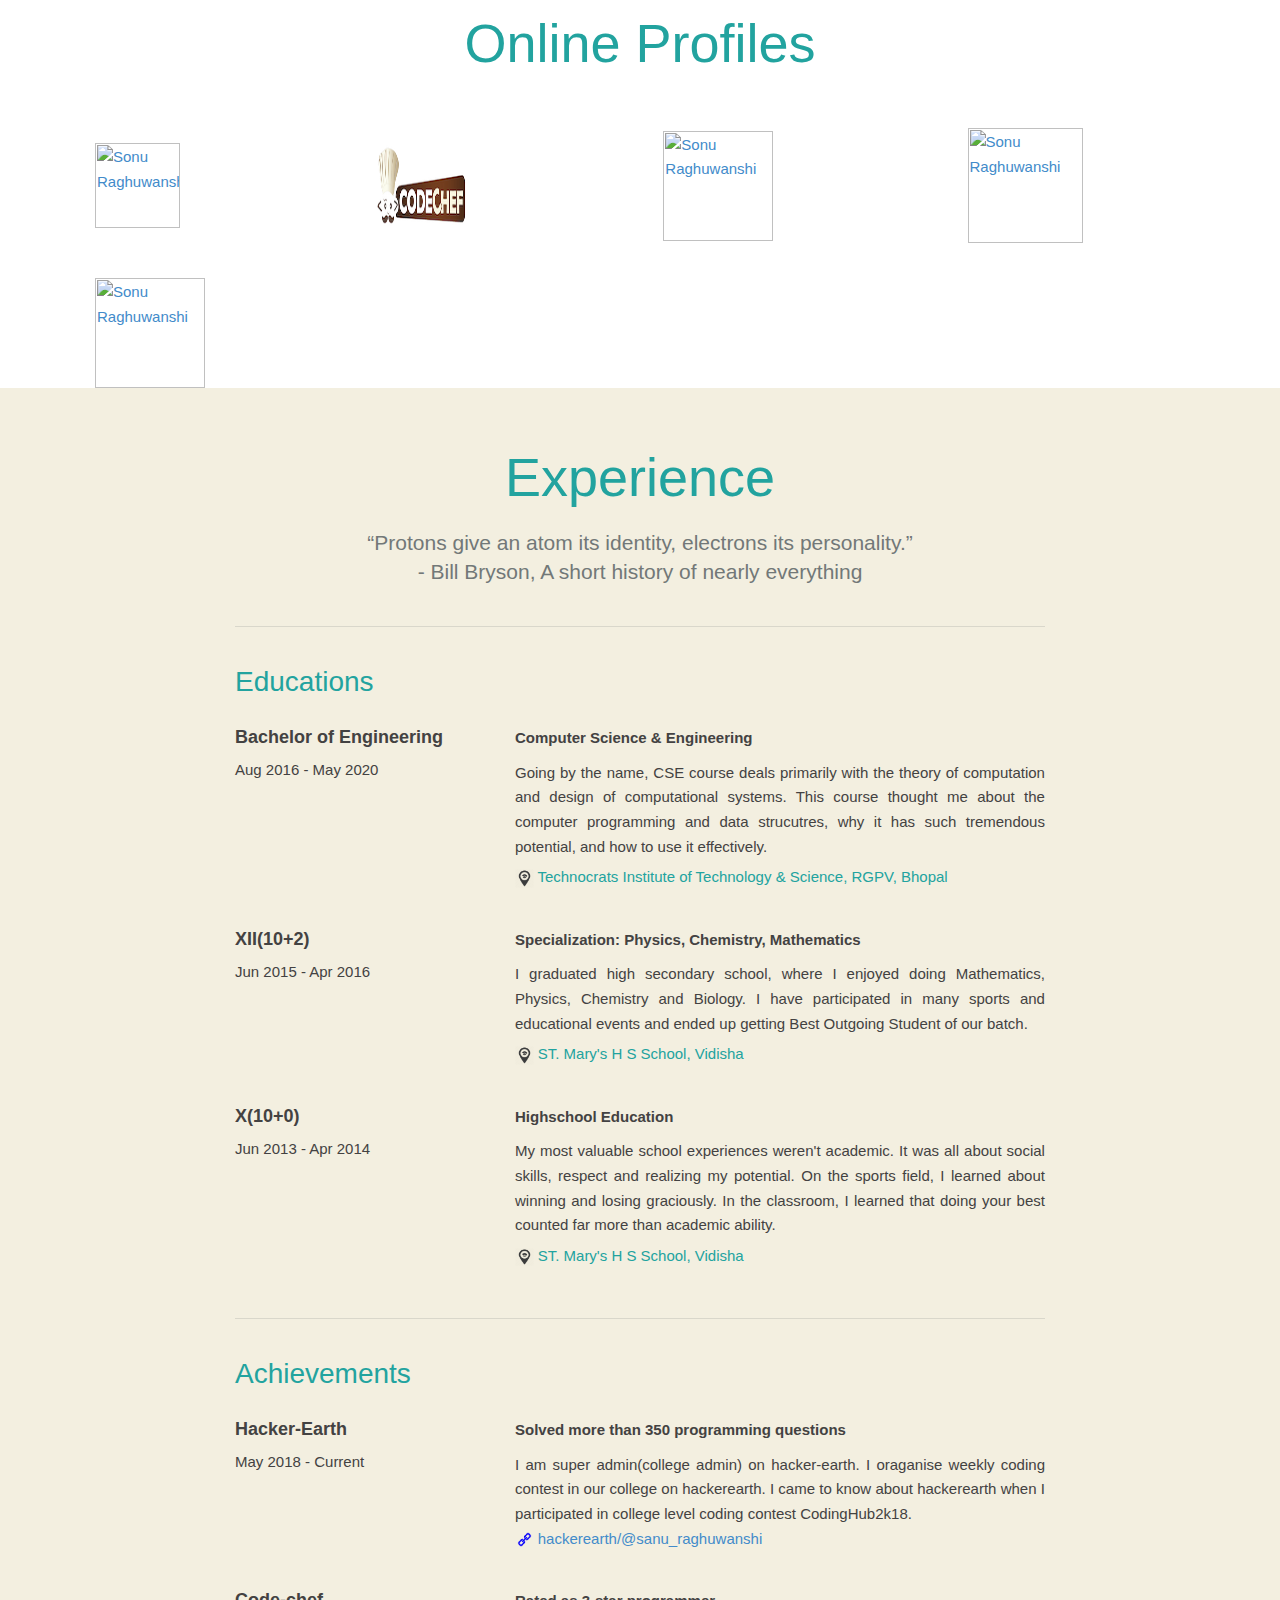
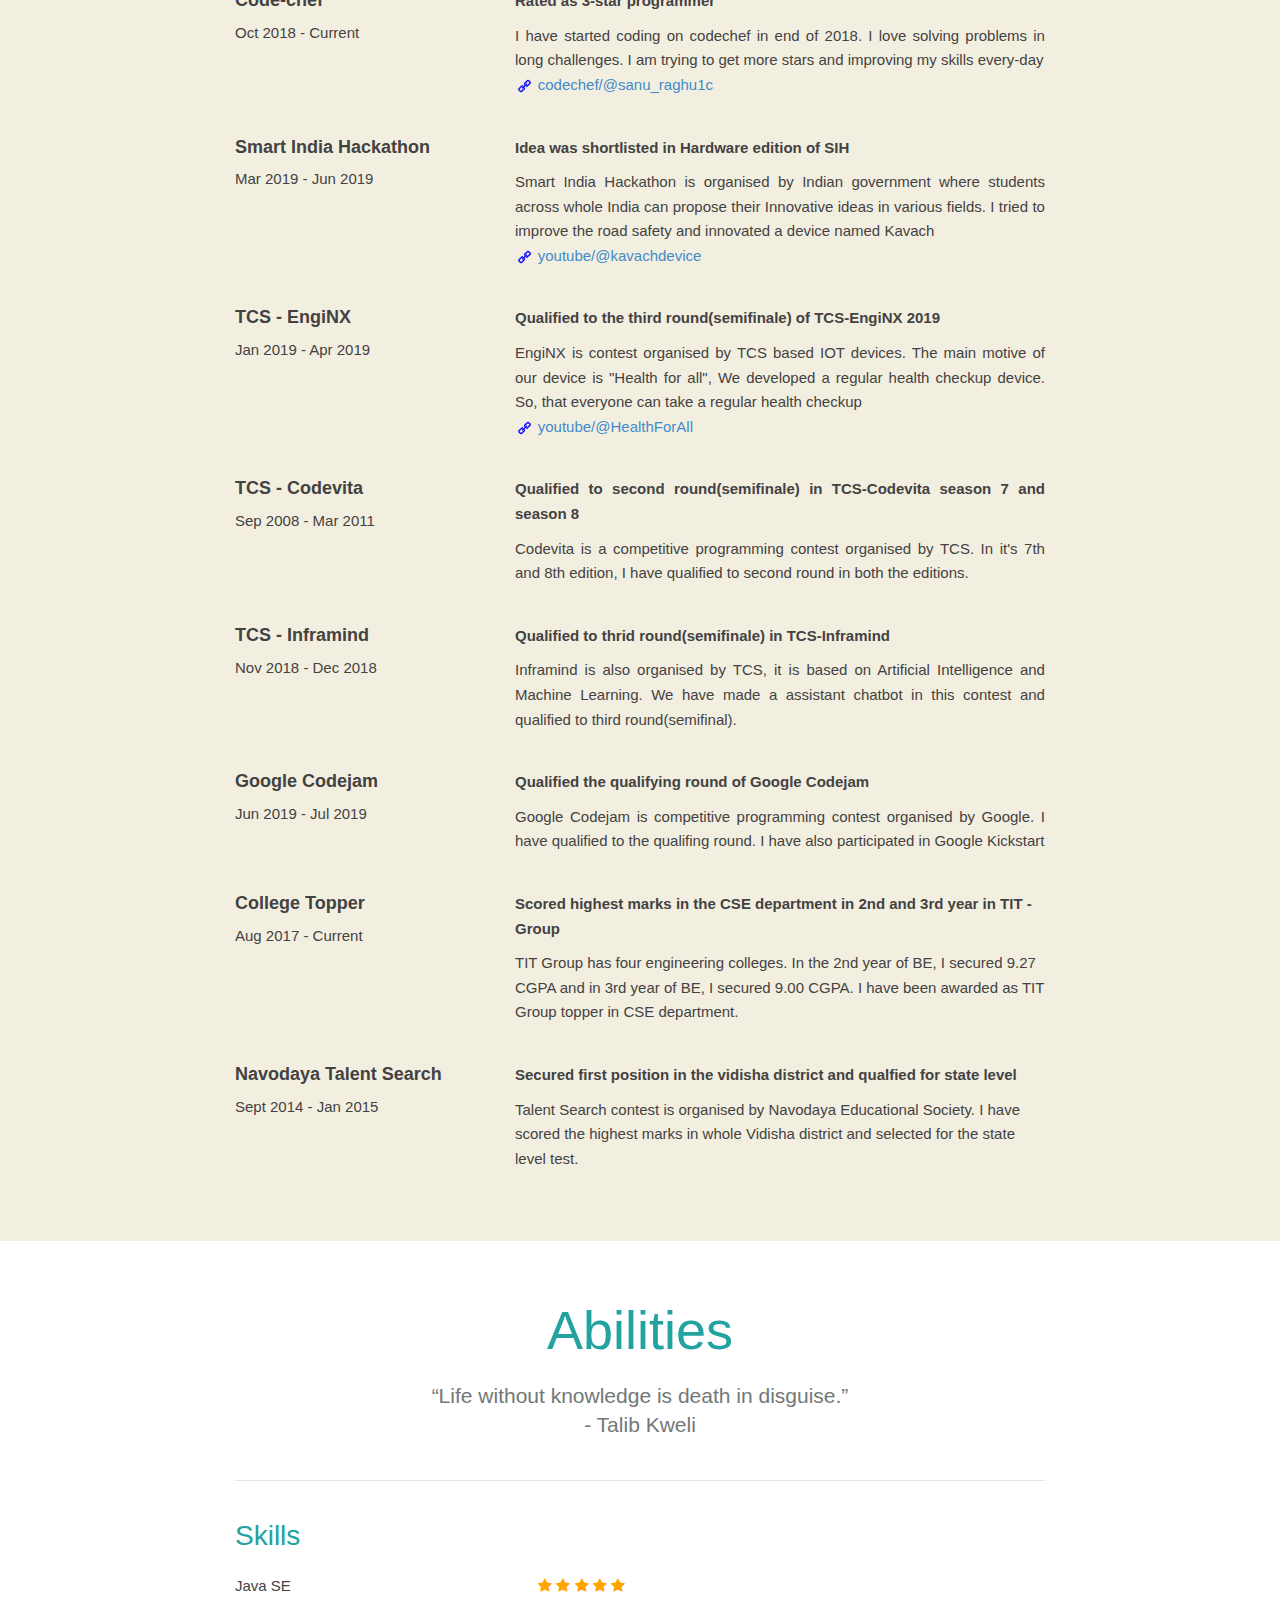
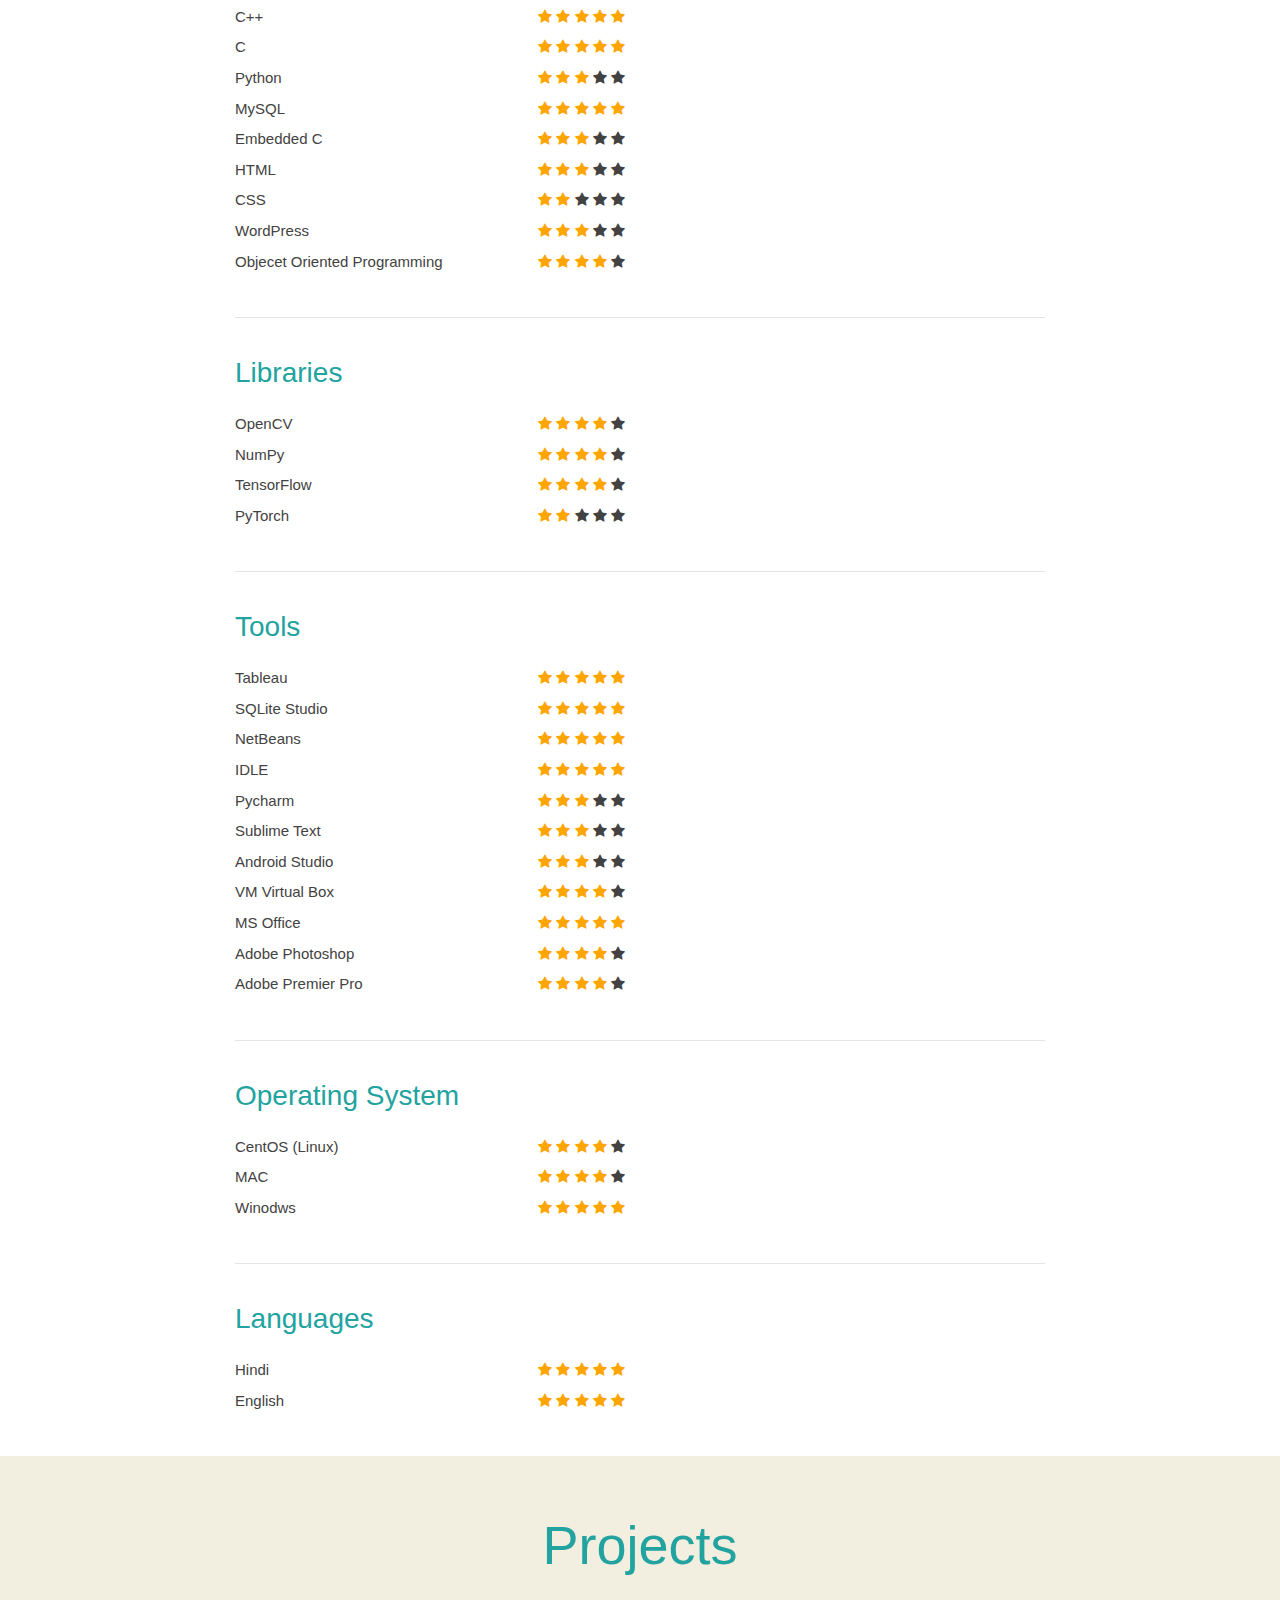
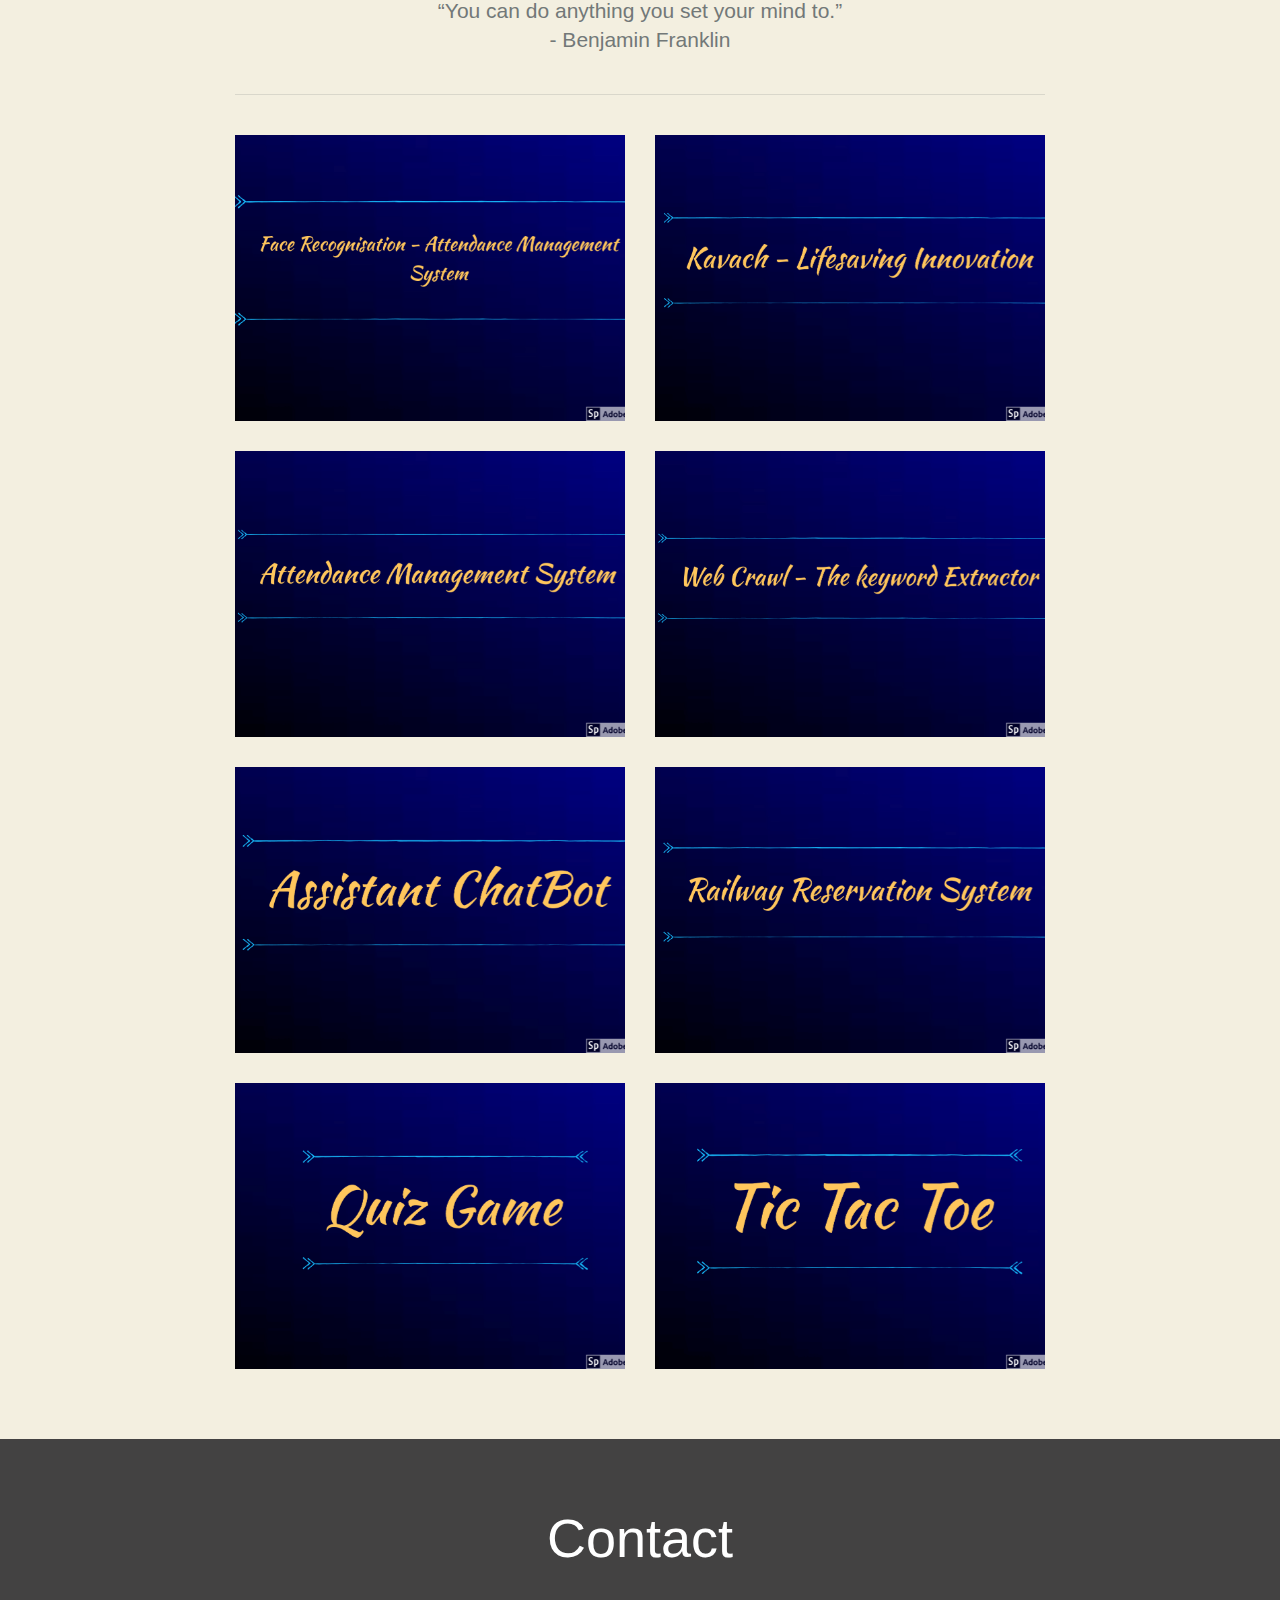
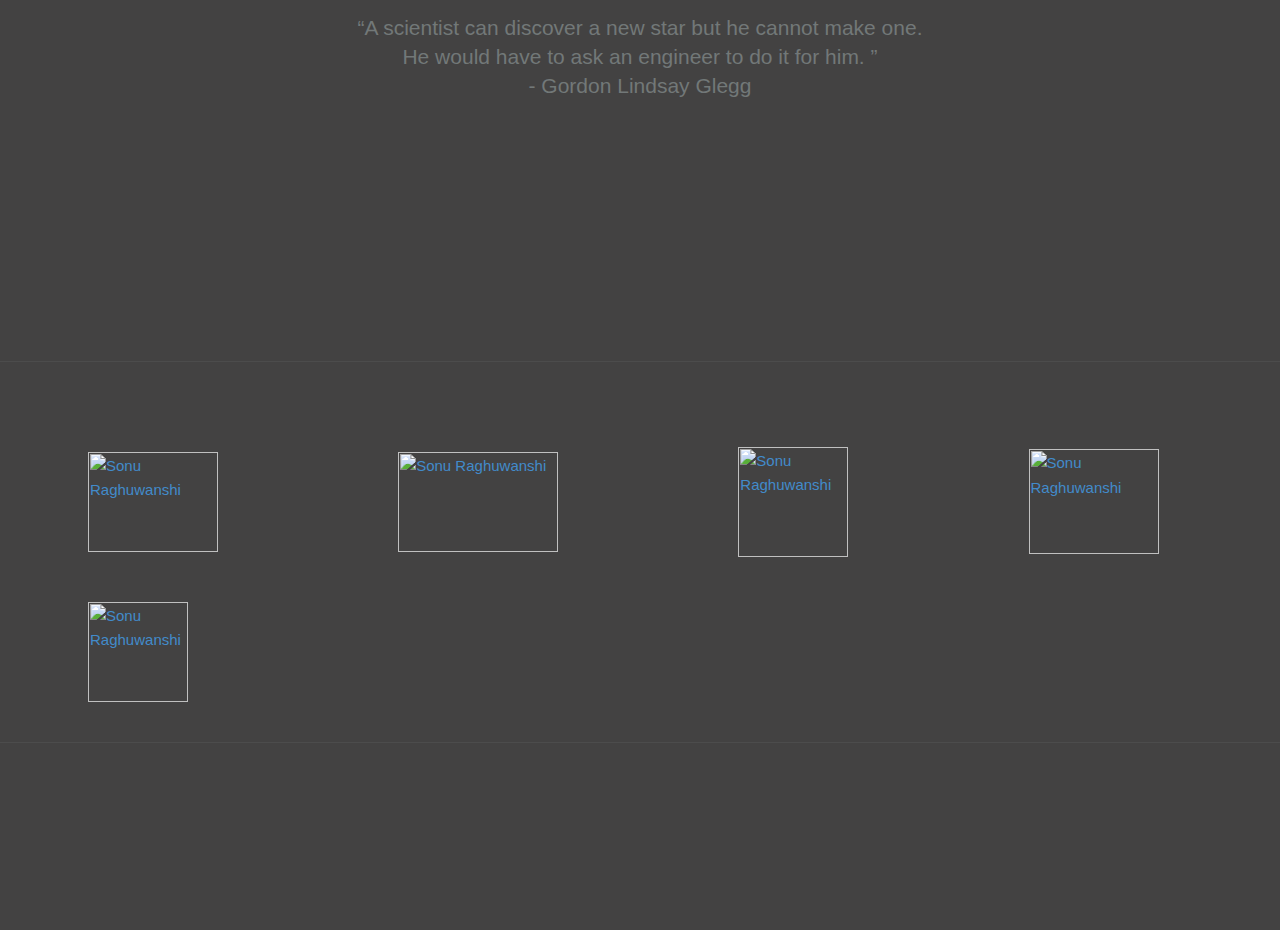
==== commit 1568e3e2: "Update index.html" ====
--- a/index.html
+++ b/index.html
@@ -194,11 +194,11 @@
 			</div>
 			<h2>Online Profiles</h2>
 			<div width: 100%>
-				<a href="https://www.hackerearth.com/@sanu_raghuwanshi"><img class="zoom" src="./Sonu - Interactive Resume_files/hackerearth.png" alt="Sonu Raghuwanshi" width="85" height="85" style="margin:50px 95px"></a>
+				<a href="https://www.hackerearth.com/@sanu_raghuwanshi"><img class="zoom" src="./Sonu - Interactive Resume_files/Hackerearth.png" alt="Sonu Raghuwanshi" width="85" height="85" style="margin:50px 95px"></a>
 				<a href="https://www.codechef.com/users/sanu_raghu1c"><img class="zoom" src="./Sonu - Interactive Resume_files/codechef.png" alt="Sonu Raghuwanshi" width="95" height="95" style="margin:0px 95px"></a>
 				<a href="https://www.linkedin.com/in/sonuraghuwanshi"><img class="zoom" src="./Sonu - Interactive Resume_files/Linkedin.png" alt="Sonu Raghuwanshi" width="110" height="110" style="margin:0px 95px"></a>
 				<a href="https://github.com/sonuraghuwanshi"><img class="zoom" src="./Sonu - Interactive Resume_files/github.png" alt="Sonu Raghuwanshi" width="115" height="115" style="margin:0px 95px"></a>
-				<a href="https://www.hackerrank.com/sonu8823812809"><img class="zoom" src="./Sonu - Interactive Resume_files/Hackerrank.png" alt="Sonu Raghuwanshi" width="110" height="110" style="margin:0px 95px"></a>
+				<a href="https://www.hackerrank.com/sonu8823812809"><img class="zoom" src="./Sonu - Interactive Resume_files/hackerrank.png" alt="Sonu Raghuwanshi" width="110" height="110" style="margin:0px 95px"></a>
 			</div>
 		</div>
 
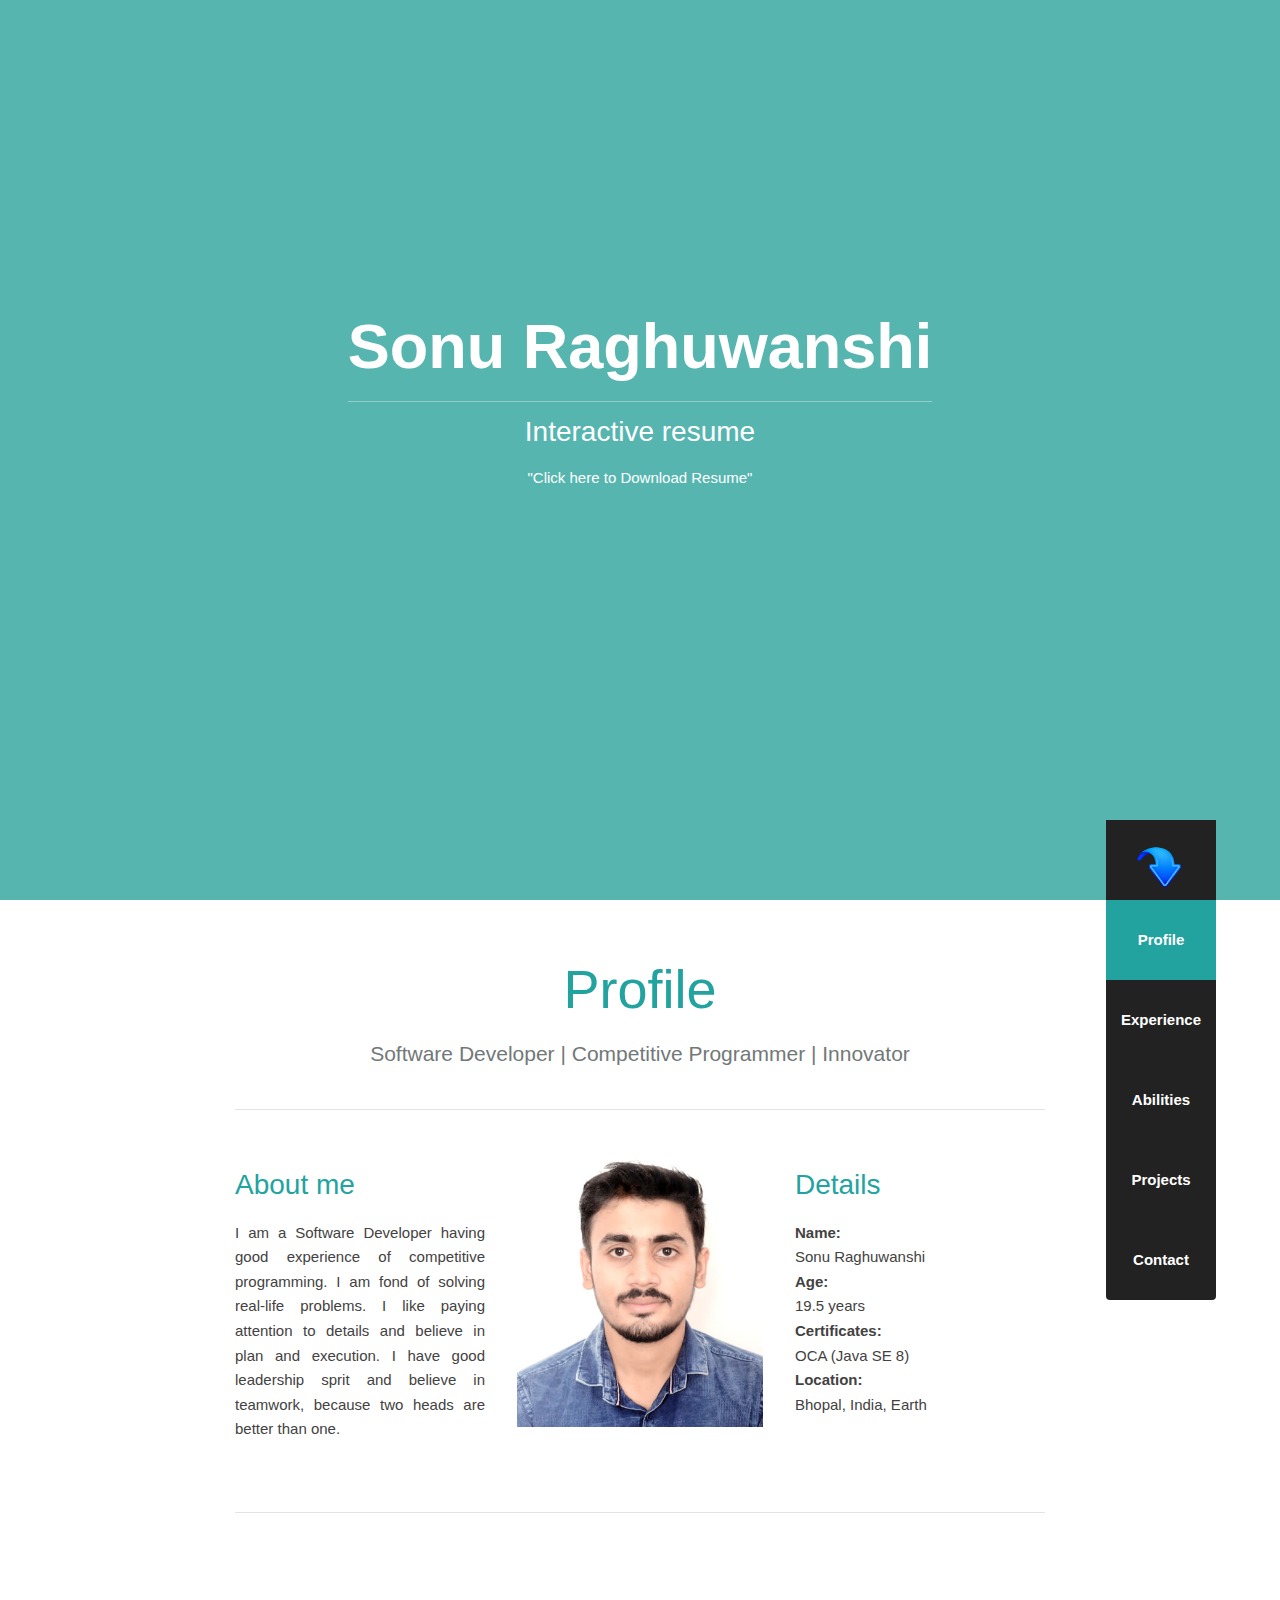
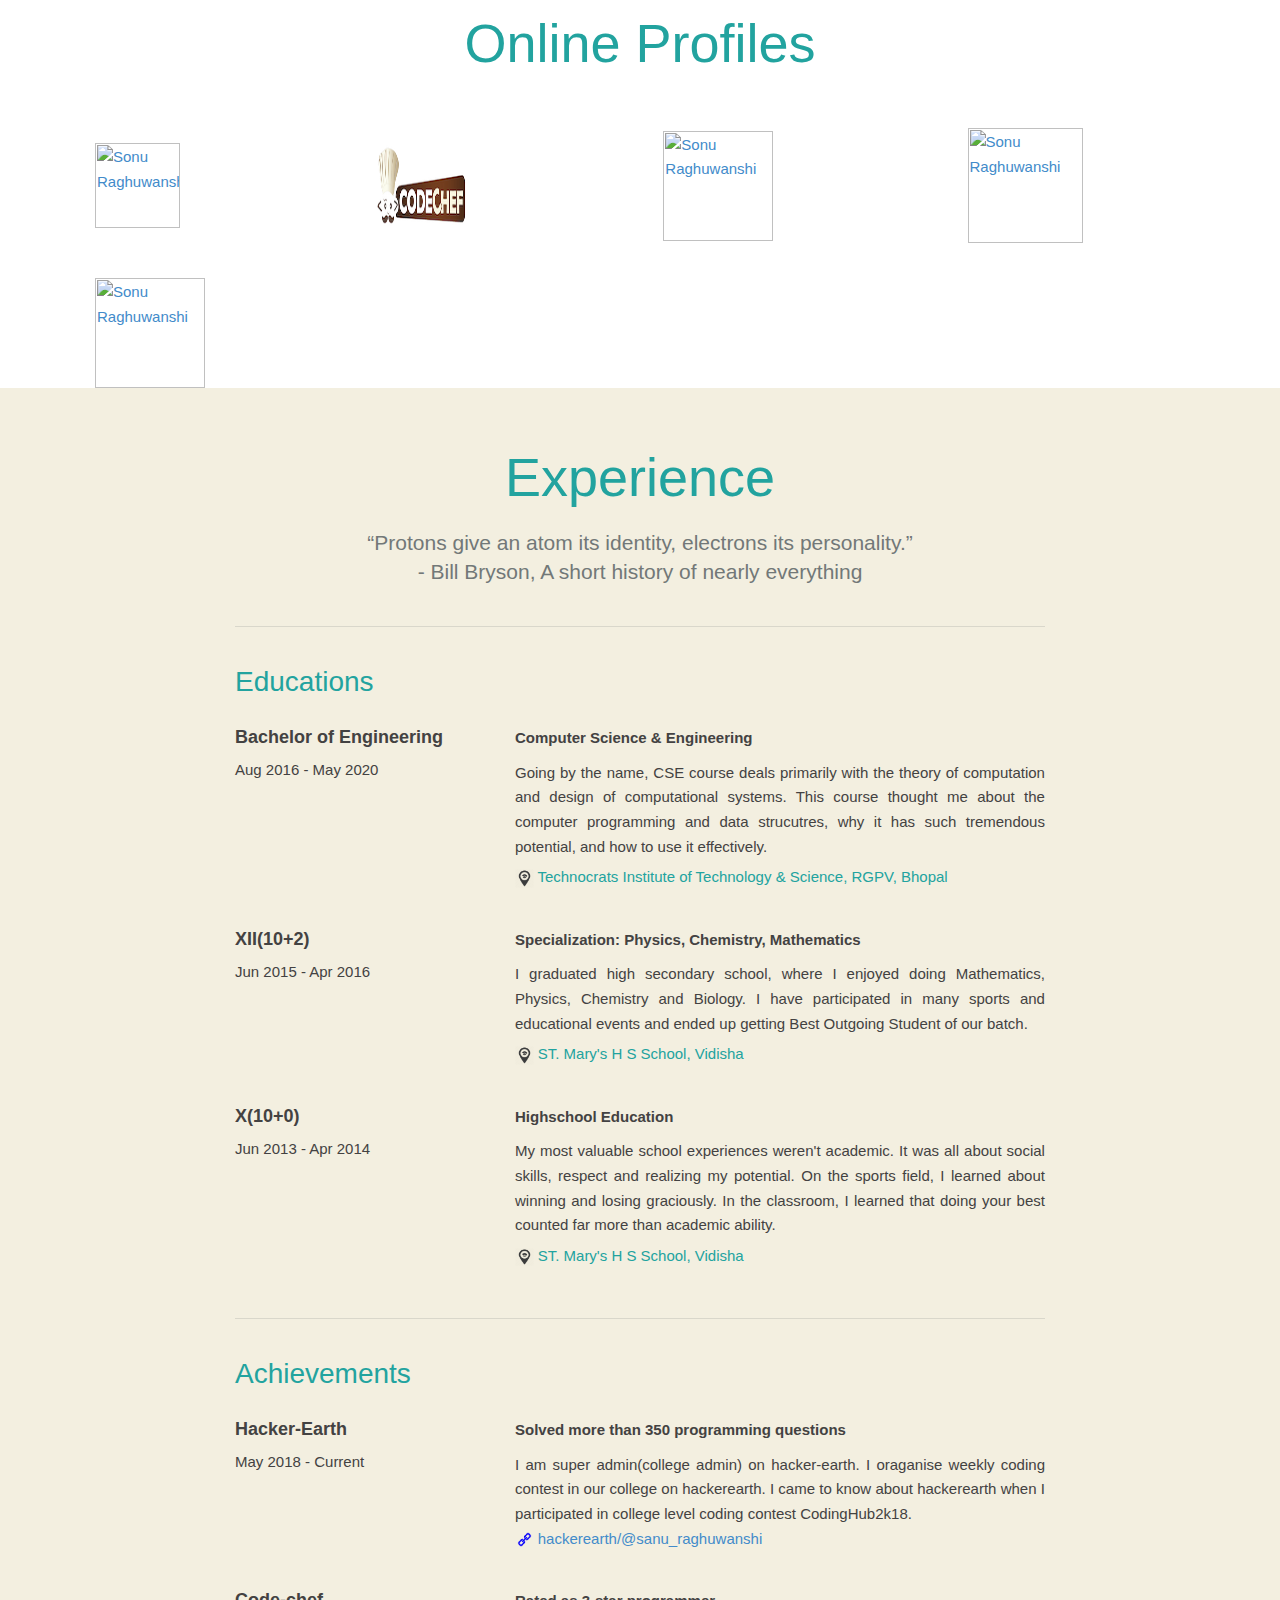
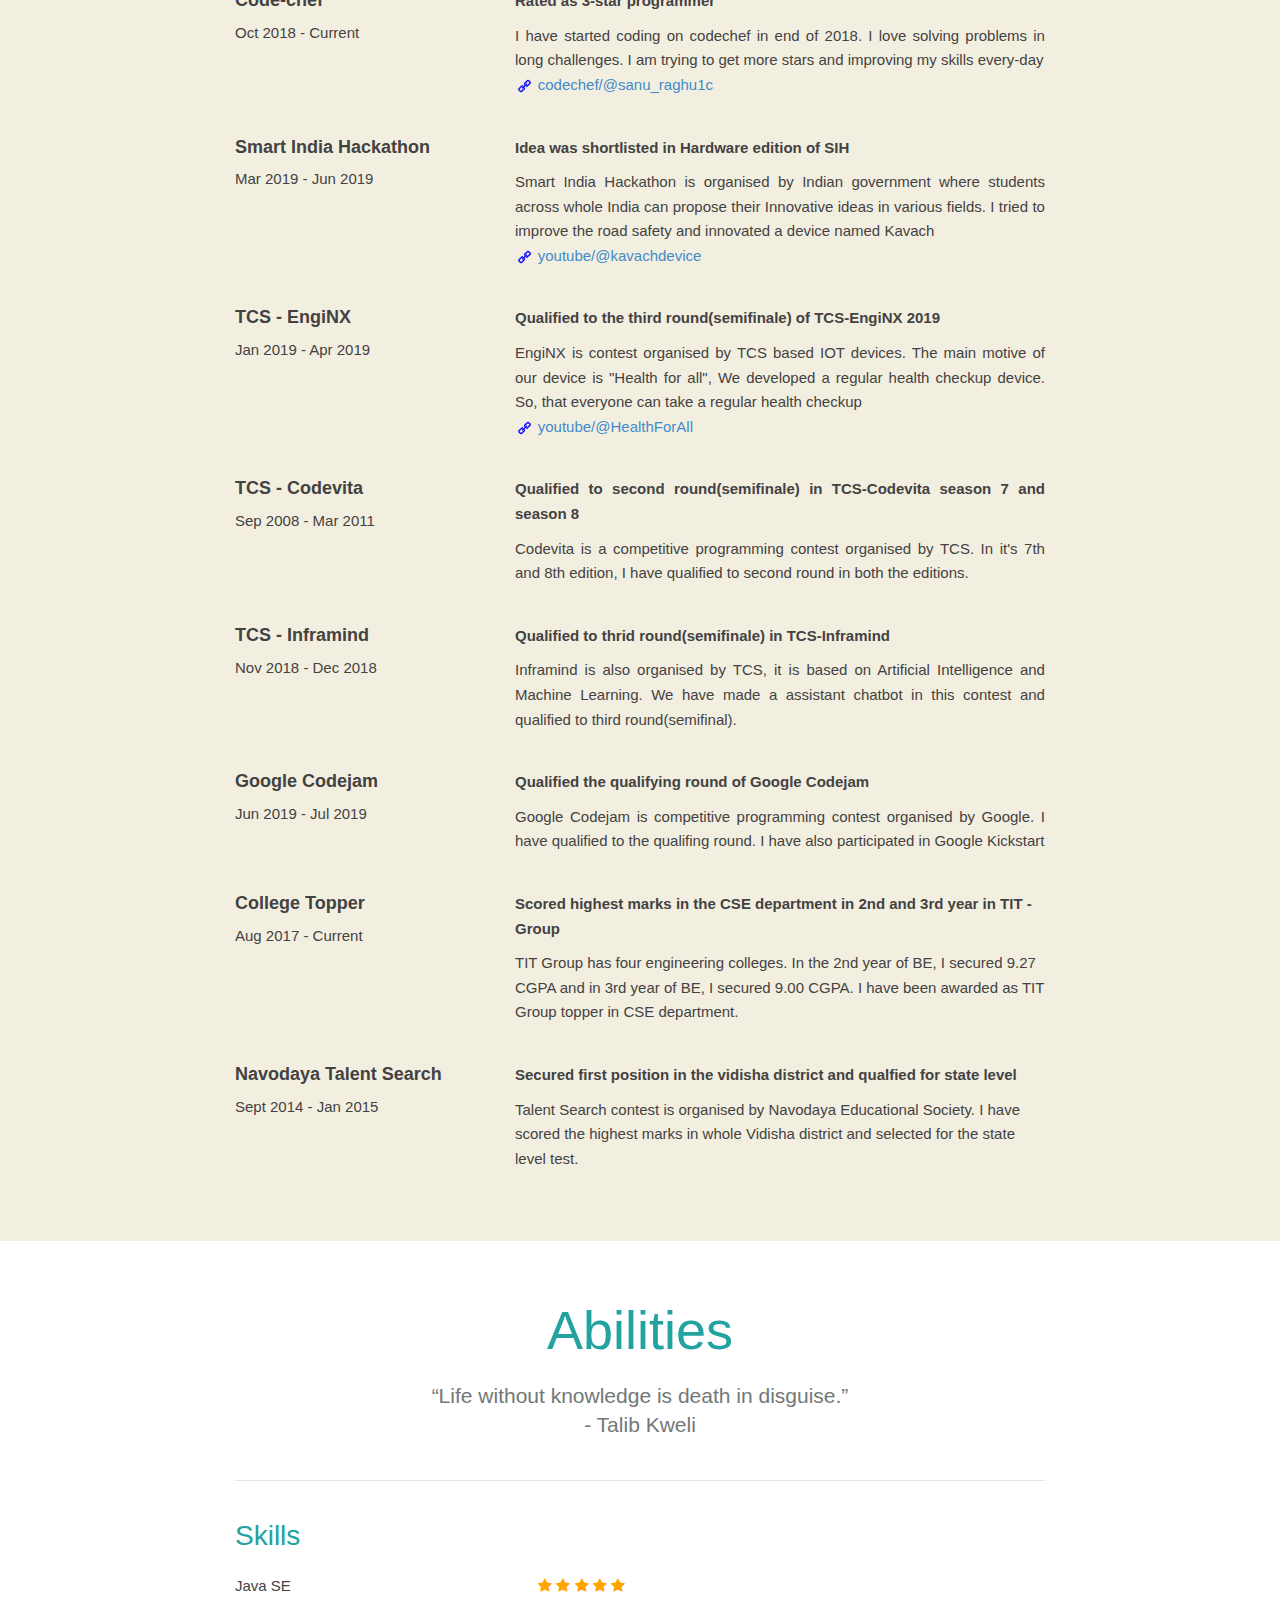
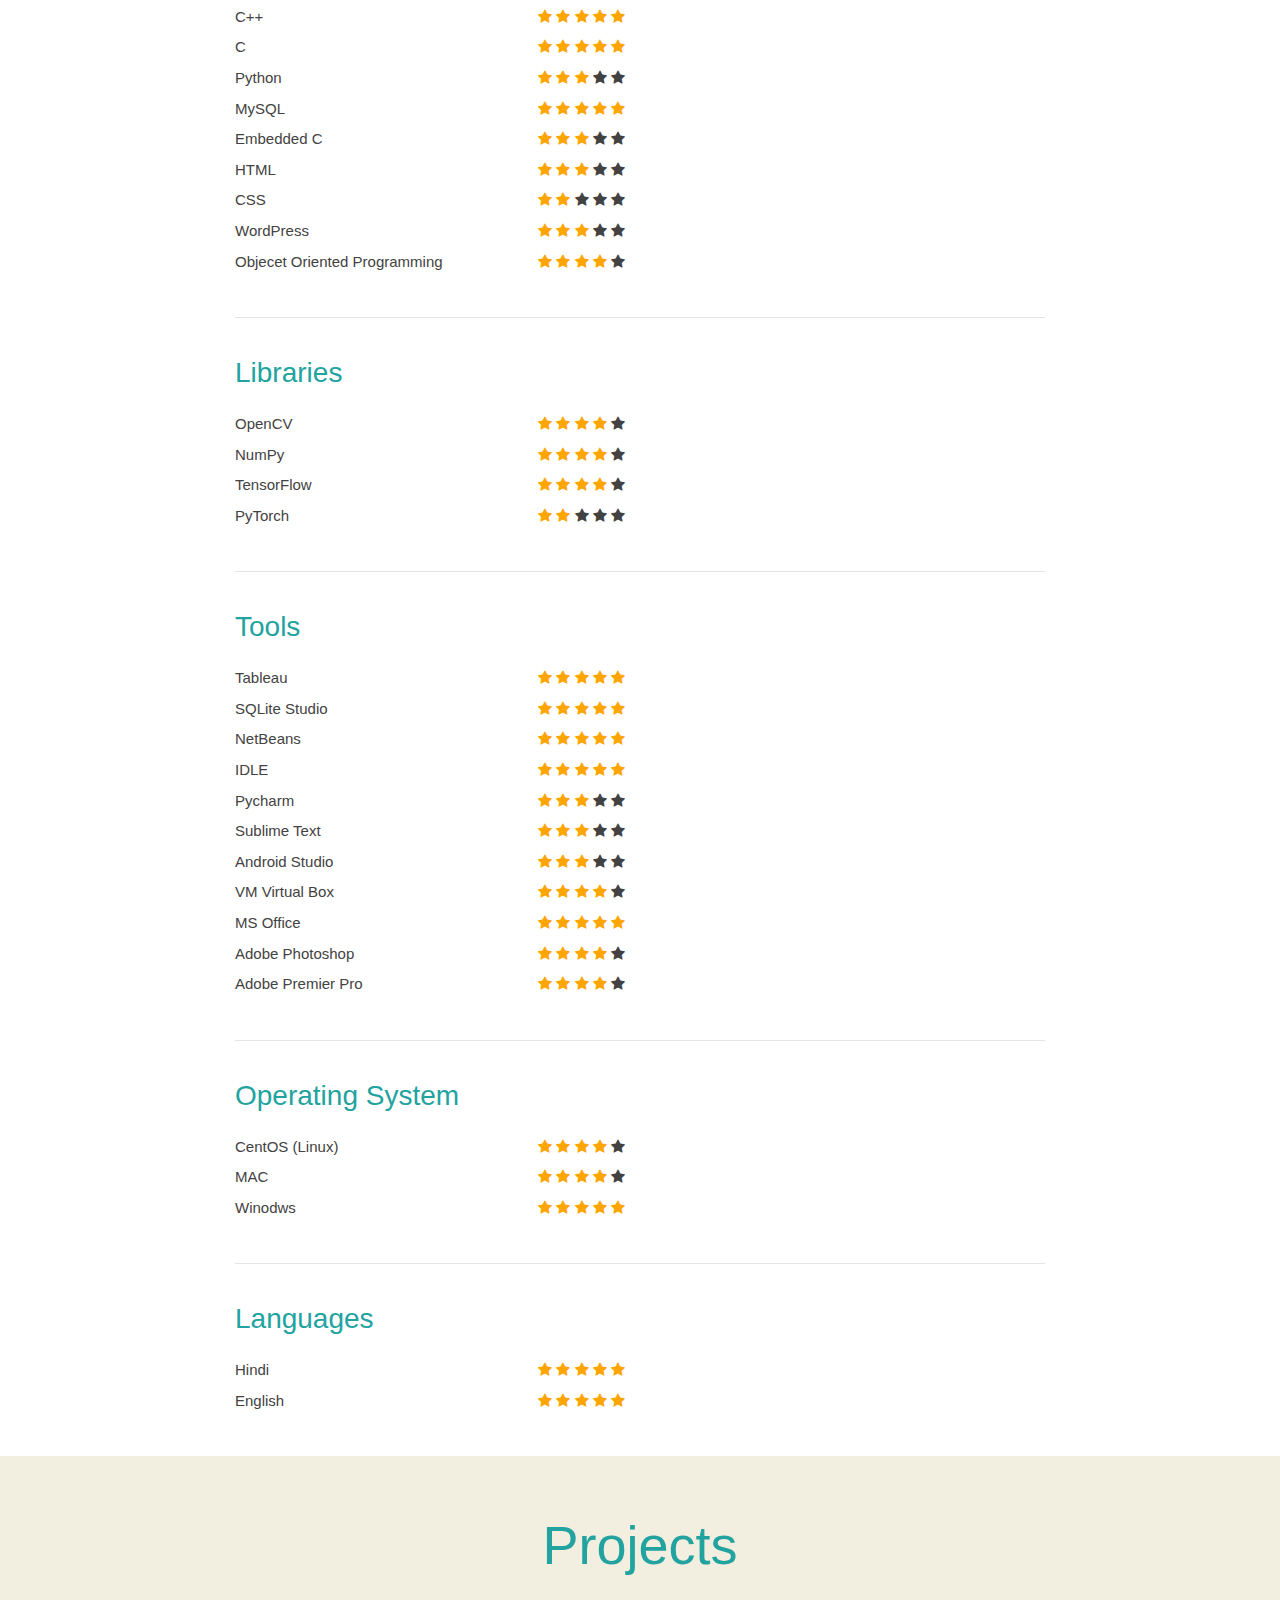
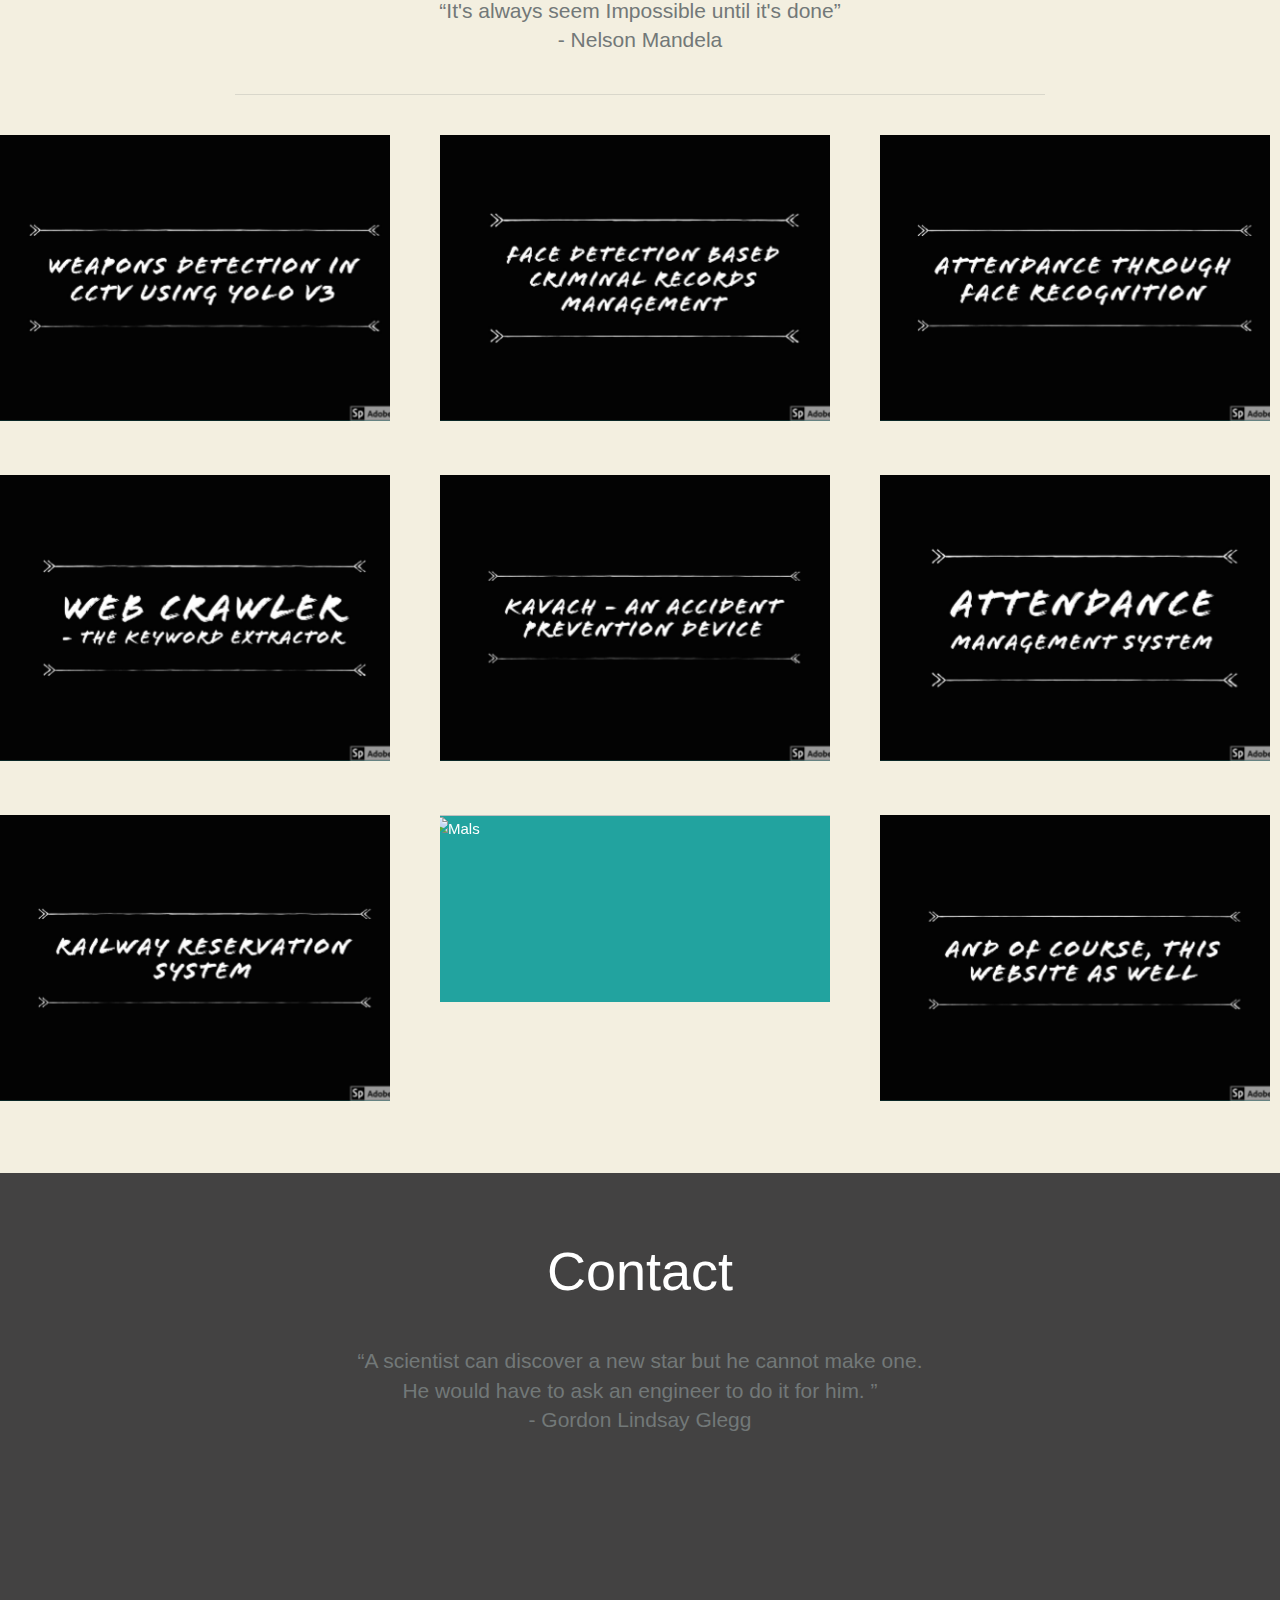
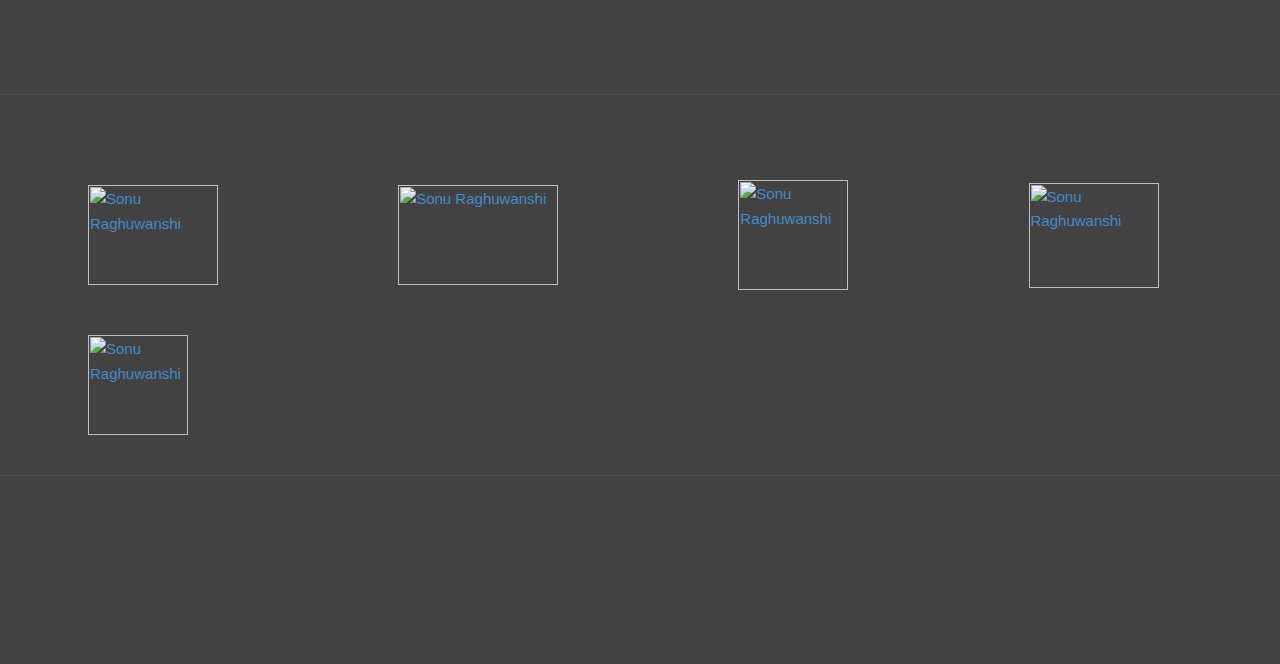
==== commit bb572ed7: "Update index.html" ====
--- a/index.html
+++ b/index.html
@@ -1109,20 +1109,18 @@
 		<div id="projects" class="container">
 			<h2>Projects</h2>
 			<p class="lead">
-				“You can do anything you set your mind to.”<br>- Benjamin Franklin
+				“It's always seem Impossible until it's done”<br>- Nelson Mandela
 			</p>
 
 			<hr>
 
 
 			<div class="row">
-
-
-				<div class="col-md-6 col-sm-12 col-xs-12">
+				<div style="margin: 0px 0px 0px -220px ;height: 170px; width: 390px;">
 					<figure class="effect">
-						<img src="./Sonu - Interactive Resume_files/aiattendancemanagement.png">
+						<img src="./Sonu - Interactive Resume_files/weapon.png">
 						<figcaption>
-							<h3>Face Recongisation Attendance</h3>
+							<h3>Realtime Weapon Detection in CCTV</h3>
 							<p align="Justify">This software detects the face of the students and save the time. It is based on OpenCV and for database I have used SQLite</p>
 							<p><strong>Tags:</strong><br> AI-OpenCV, SQLite,Python</p>
 							<a href="https://github.com/sonuraghuwanshi/AI-Attendance-Management" target="_blank">View more</a>
@@ -1132,12 +1130,12 @@
 				</div>
 
 
-				<div class="col-md-6 col-sm-12 col-xs-12">
+				<div style="margin: -170px 0px 0px 220px ;height: 170px; width: 390px;">
 					<figure class="effect">
-						<img src="./Sonu - Interactive Resume_files/kavach.png" alt="SOAP - Den Bosch">
+						<img src="./Sonu - Interactive Resume_files/criminal.png" alt="SOAP - Den Bosch">
 
 						<figcaption>
-							<h3>Kavach</h3>
+							<h3>Criminals Record Management with Face Recognition</h3>
 							<p align="Justify">Kavach is a hardware device that assist the driver and automate the highbeam and lowbeam of headlights. This is shortlisted in Smart India Hackathon</p>
 							<p><strong>Tags:</strong> <br>Road Safety, Ardunio Uno,Innovation</p>
 							<a href="https://youtu.be/CdEtO0hmlQU" target="_blank">View more</a>
@@ -1149,12 +1147,12 @@
 				</div>
 
 
-				<div class="col-md-6 col-sm-12 col-xs-12">
+				<div style="margin: -170px 0px 0px 660px ;height: 170px; width: 390px;">
 					<figure class="effect">
-						<img src="./Sonu - Interactive Resume_files/attendancemanagement.png" alt="Oranjebitter Rotterdam">
+						<img src="./Sonu - Interactive Resume_files/aiattendancemanagement.png" alt="Oranjebitter Rotterdam">
 
 						<figcaption>
-							<h3>Attendance Management System</h3>
+							<h3>Attendance through Face Recognition</h3>
 							<p align="Justify">This software is coded in Java. The main motive is to reduce the efforts and use of paper. For storing students details SQLite is used.</p>
 							<p><strong>Tags:</strong> <br>JavaSE, SQLite, JDBC</p>
 							<a href="https://github.com/sonuraghuwanshi/Attendance-Management" target="_blank">View more</a>
@@ -1164,12 +1162,12 @@
 				</div>
 
 
-				<div class="col-md-6 col-sm-12 col-xs-12">
+				<div style="margin: 170px 0px 0px -220px ;height: 170px; width: 390px;">
 					<figure class="effect">
 						<img src="./Sonu - Interactive Resume_files/Webcrawl.png" alt="Oetelspel">
 
 						<figcaption>
-							<h3>WebCrawl</h3>
+							<h3>Web Crawler</h3>
 							<p align="Justify">This software extracts the keywords form a paragraph. For keyword extraction RAKE algorithm is used. After extracting keywords, it search them on internet and show the results.</p>
 							<p><strong>Tags:</strong> <br>Keyword_Extract, RAKE, Python</p>
 							<a href="https://github.com/sonuraghuwanshi/Keyword-Extractor" target="_blank">View more</a>
@@ -1177,12 +1175,12 @@
 					</figure>
 				</div>
 
-				<div class="col-md-6 col-sm-12 col-xs-12">
+				<div style="margin: -170px 0px 0px 220px ;height: 170px; width: 390px;">
 					<figure class="effect">
-						<img src="./Sonu - Interactive Resume_files/BOT.png" alt="Mals">
+						<img src="./Sonu - Interactive Resume_files/kavach.png" alt="Mals">
 
 						<figcaption>
-							<h3>Assistant BOT</h3>
+							<h3>Kavach</h3>
 							<p align="Justify">This is a chatbot, that acts as your assistant. This can schedule meeting, set reminder and tell your favourite sport score. We implemented this on Slack </p>
 							<p><strong>Tags:</strong> <br>Chat-BOT, Slack, Python</p>
 							<a href="http://studiomals.com/" target="_blank">View more</a>
@@ -1191,51 +1189,68 @@
 					</figure>
 				</div>
 
-				<div class="col-md-6 col-sm-12 col-xs-12">
+				<div style="margin: -170px 0px 0px 660px ;height: 170px; width: 390px;">
+					<figure class="effect">
+						<img src="./Sonu - Interactive Resume_files/attendancemanagement.png" alt="Mals">
+
+						<figcaption>
+							<h3>Attendance Management System</h3>
+							<p align="Justify">This software has GUI and this is coded in Java. The main aim is to reduce the use of paper. For storing students details SQLite is used.</p>
+							<p><strong>Tags:</strong> <br>Reservation System, File Handling, C</p>
+							<a href="https://github.com/sonuraghuwanshi/Railway-Reservation-System-Replica" target="_blank">View more</a>
+
+						</figcaption>
+					</figure>
+				</div>
+
+				<div style="margin: 170px 130px 0px -220px ;height: 170px; width: 390px;">
 					<figure class="effect">
 						<img src="./Sonu - Interactive Resume_files/RailwayReservation.png" alt="Mals">
 
 						<figcaption>
-							<h3>Railway Reservation</h3>
-							<p align="Justify">This is the replica of Indian Railways Reservation system. This is console based program that allow user to book or cancle ticket. File handling is used</p>
+							<h3>Railway Reservation System</h3>
+							<p>This is the replica of Indian Railways Reservation system. This is console based program that allow user to book or cancle ticket.</p>
 							<p><strong>Tags:</strong> <br>Reservation System, File Handling, C</p>
-							<a href="https://github.com/sonuraghuwanshi/Railway-Reservation-System-Replica" target="_blank">View more</a>
+							<a href="https://github.com/sonuraghuwanshi" target="_blank">View more</a>
 
 						</figcaption>
 					</figure>
 				</div>
 
-				<div class="col-md-6 col-sm-12 col-xs-12">
+				<div style="margin: -170px 130px 0px 220px ;height: 170px; width: 390px;">
 					<figure class="effect">
-						<img src="./Sonu - Interactive Resume_files/quiz.png" alt="Mals">
+						<img src="./Sonu - Interactive Resume_files/Quiz.png" alt="Mals">
 
 						<figcaption>
 							<h3>Quiz Game</h3>
 							<p>This is console based quiz game. In this user gets lifeline like skip the question, flip the question and hint. For questions we have used File Handling</p>
 							<p><strong>Tags:</strong> <br>Game, File handling, C++</p>
-							<a href="https://github.com/sonuraghuwanshi" target="_blank">View more</a>
+							<a href="https://github.com/sonuraghuwanshi/Tic-Tac-Toe" target="_blank">View more</a>
 
 						</figcaption>
 					</figure>
 				</div>
-
-				<div class="col-md-6 col-sm-12 col-xs-12">
+				
+				<div style="margin: -170px 130px 0px 660px ;height: 170px; width: 390px;">
 					<figure class="effect">
-						<img src="./Sonu - Interactive Resume_files/tictactoe.png" alt="Mals">
+						<img src="./Sonu - Interactive Resume_files/website.png" alt="Mals">
 
 						<figcaption>
-							<h3>Tic-Tac-Toe</h3>
-							<p>This is console based game. This is multiplayer game. If user make three symbol in a straight line, then he wins the game</p>
-							<p><strong>Tags:</strong> <br>Game, Console, C</p>
+							<h3>Portfolio Website</h3>
+							<p>This is my portfolio website. I have used HTML, CSS, JavaScript. Hope you liked this. Follow me on github for all the updates on project</p>
+							<p><strong>Tags:</strong> <br>HTML, CSS, JavaScript</p>
 							<a href="https://github.com/sonuraghuwanshi/Tic-Tac-Toe" target="_blank">View more</a>
 
 						</figcaption>
 					</figure>
 				</div>
-
-
 			</div>
-
+			<br>
+			<br>
+			<br>
+			<br>
+			<br>
+			<br>
 		</div>
 
 		<div class="background-gray">
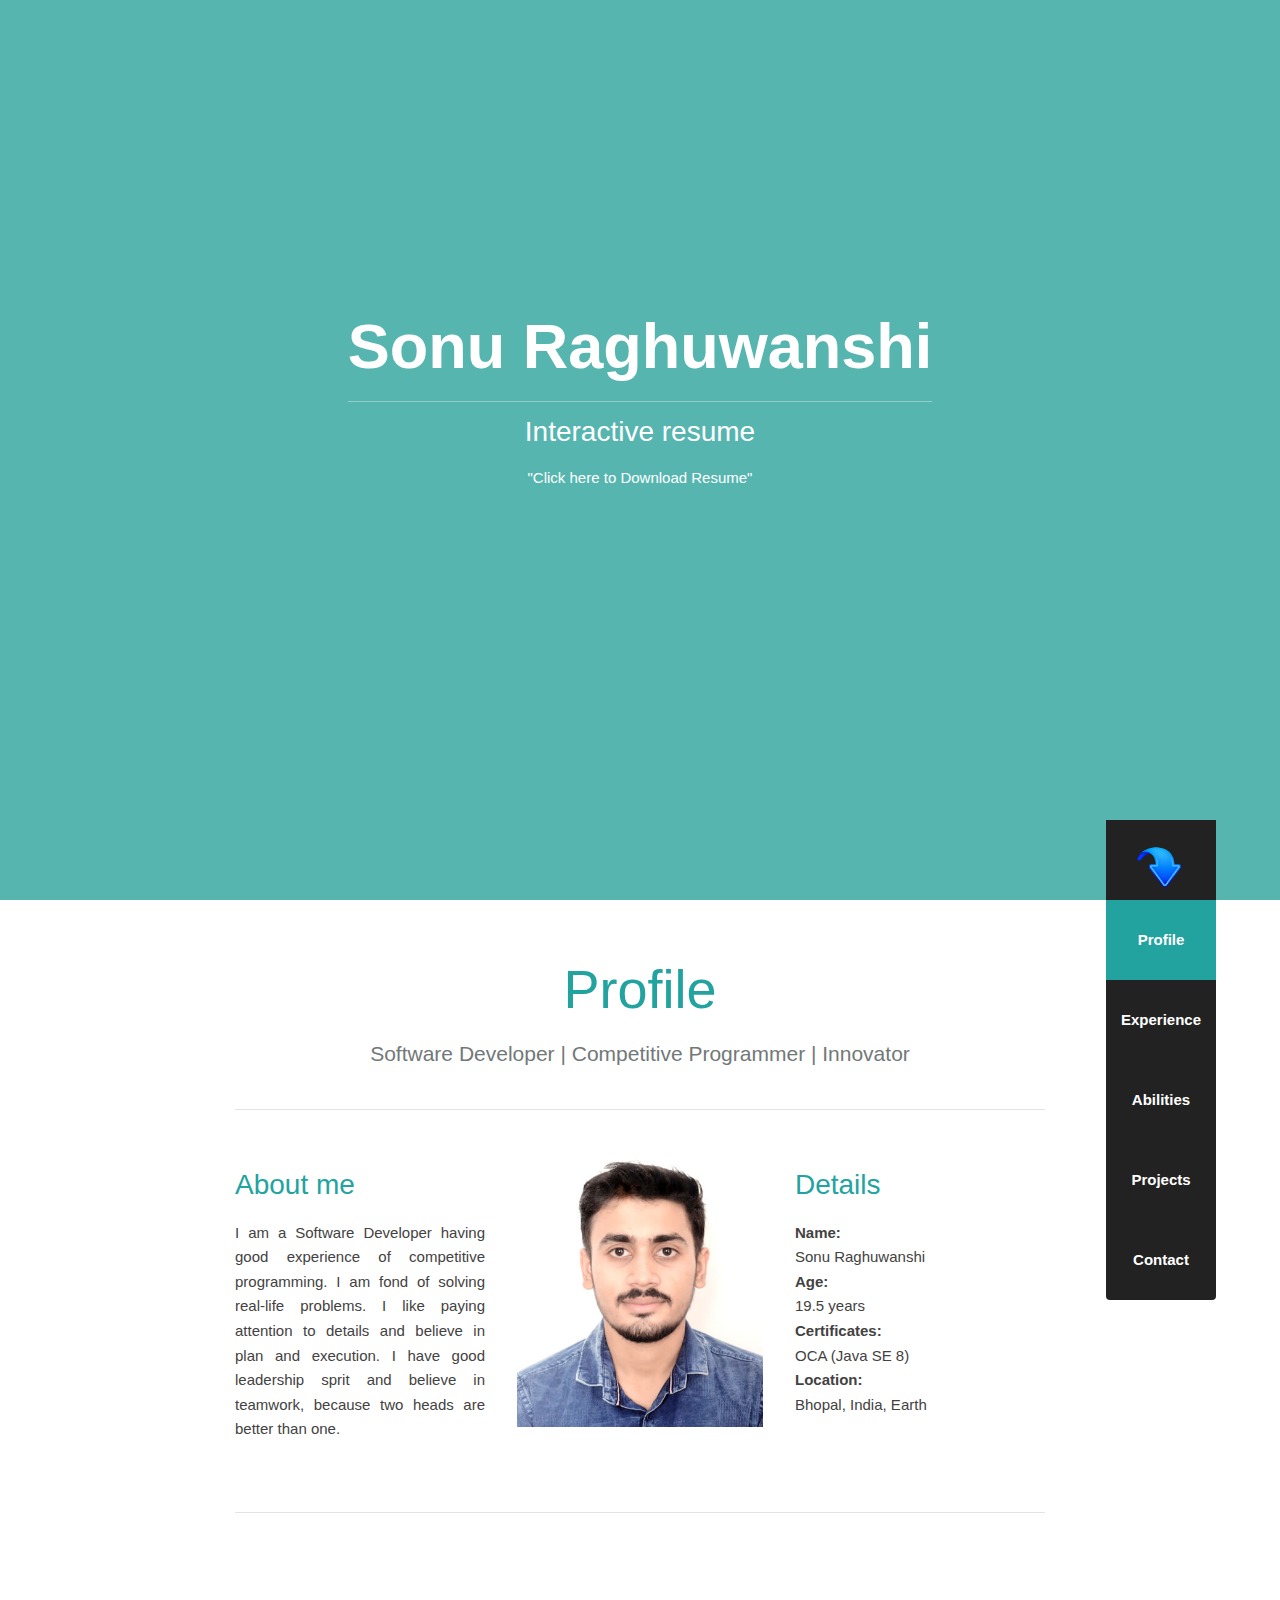
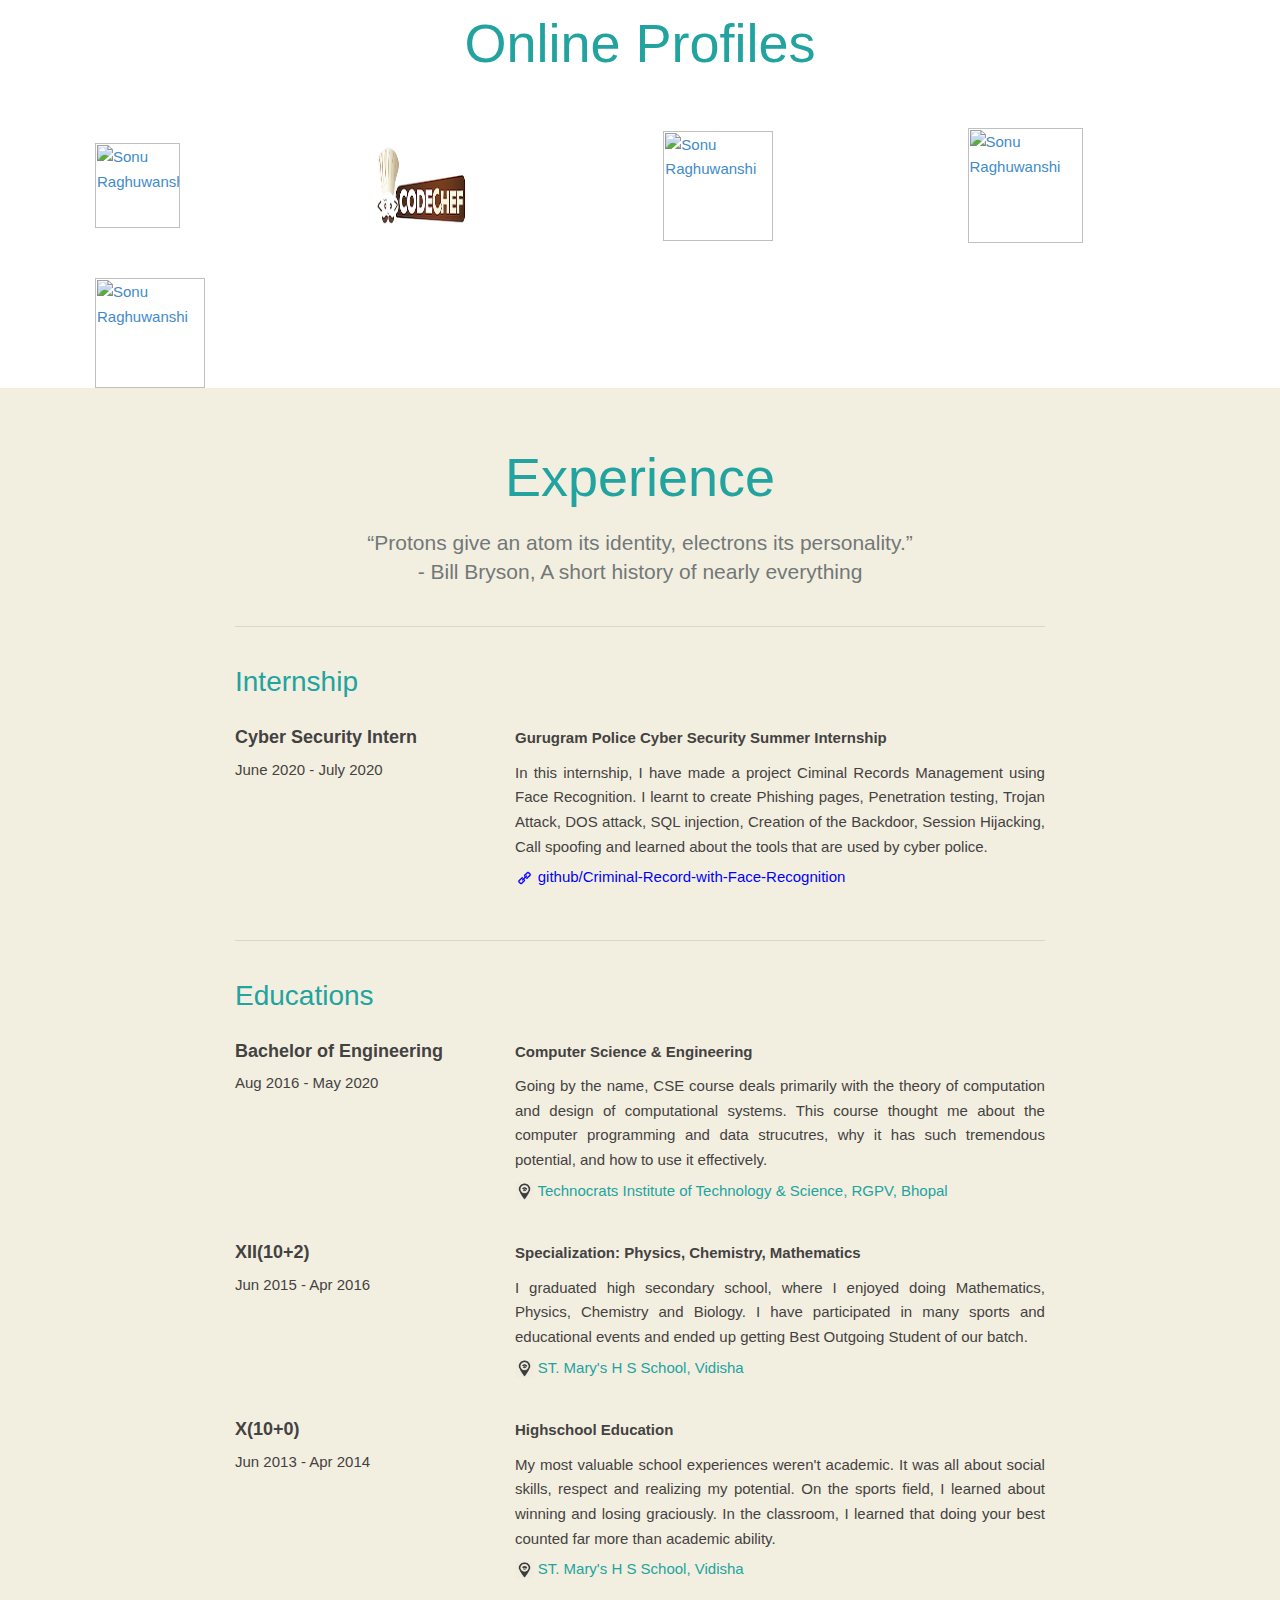
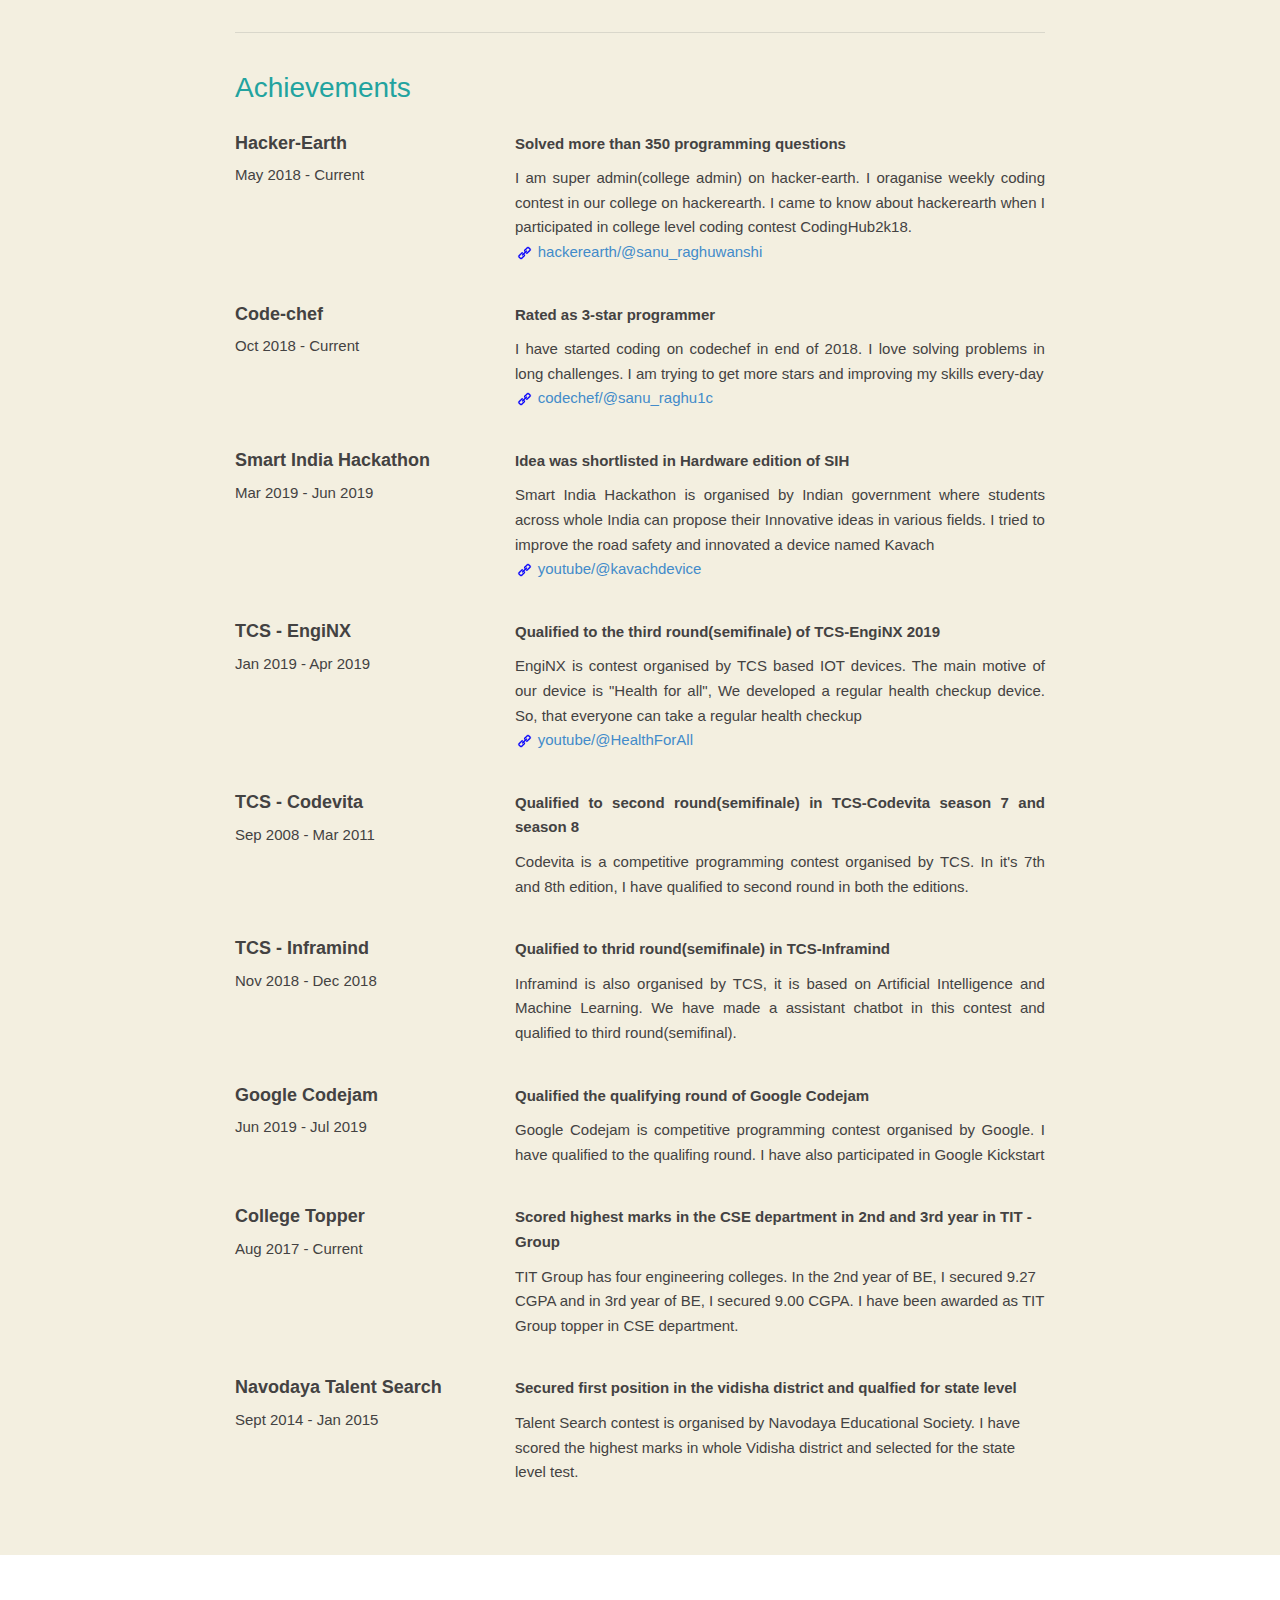
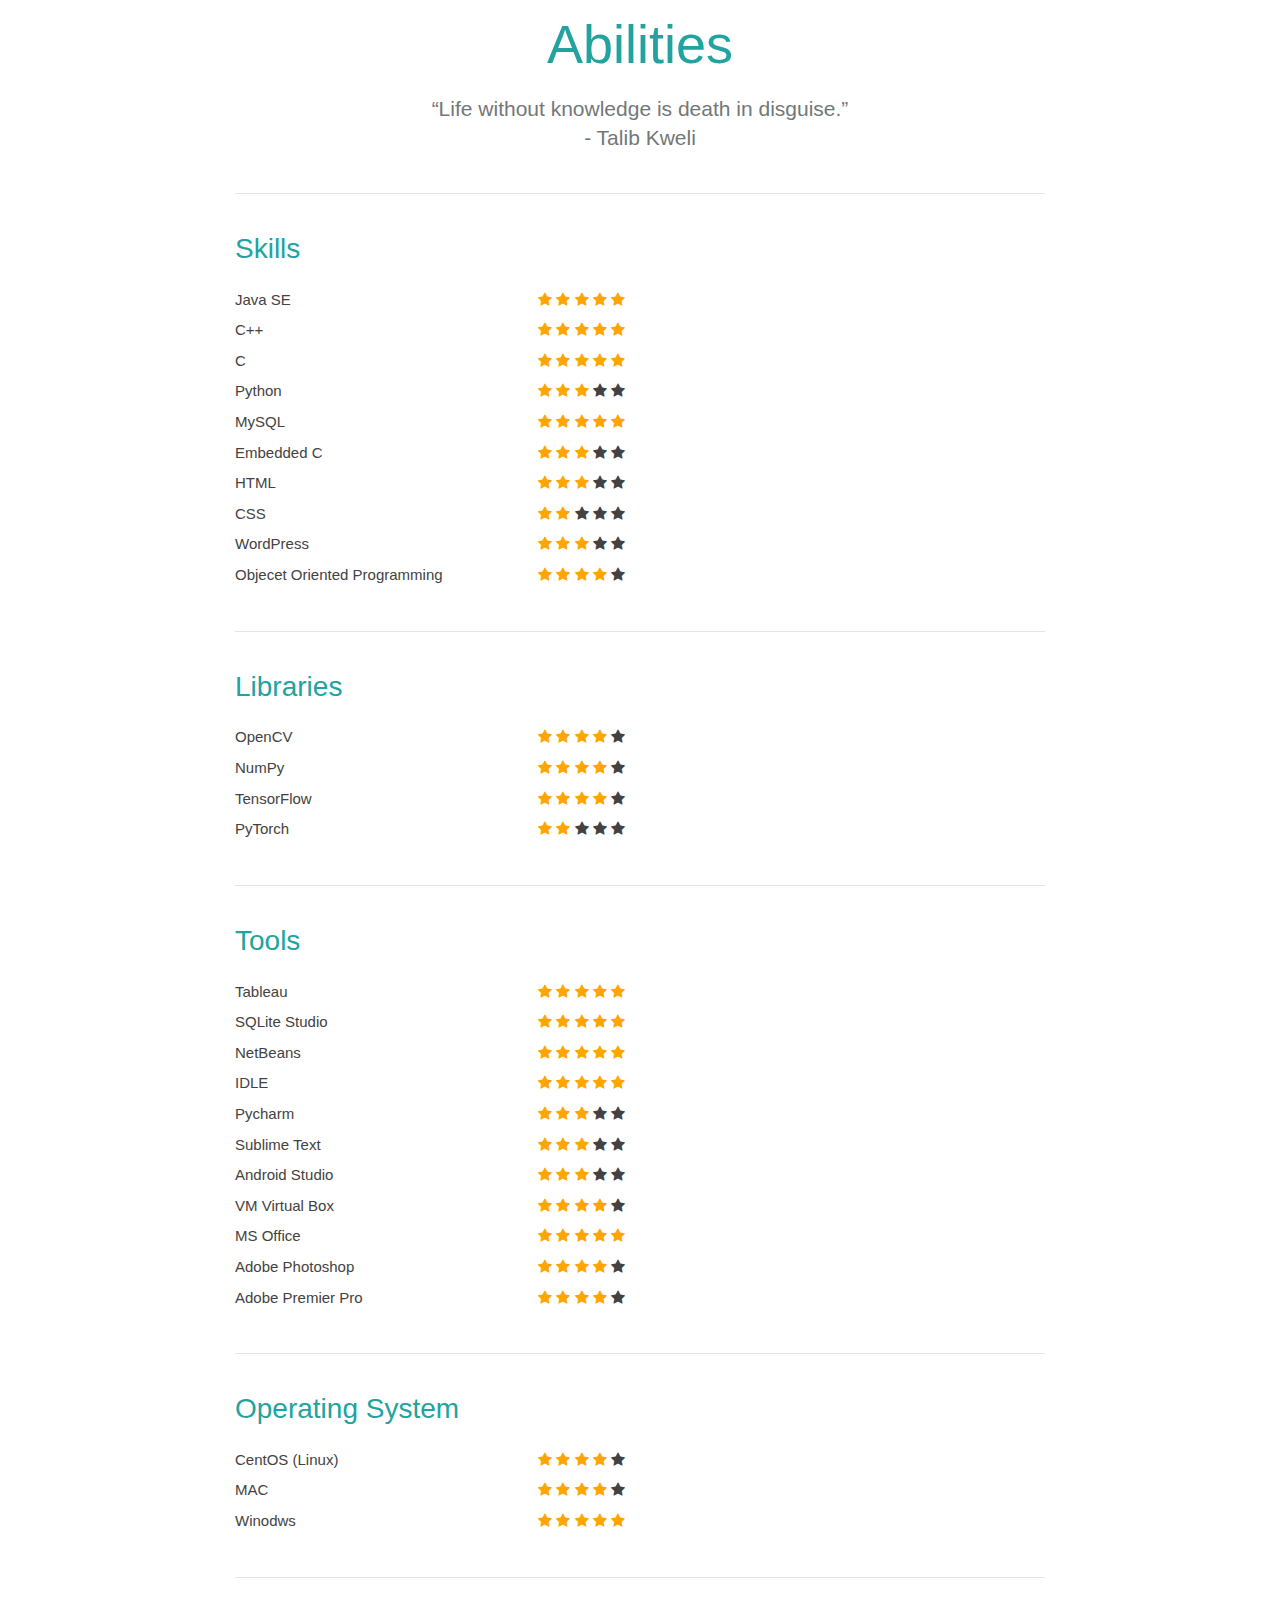
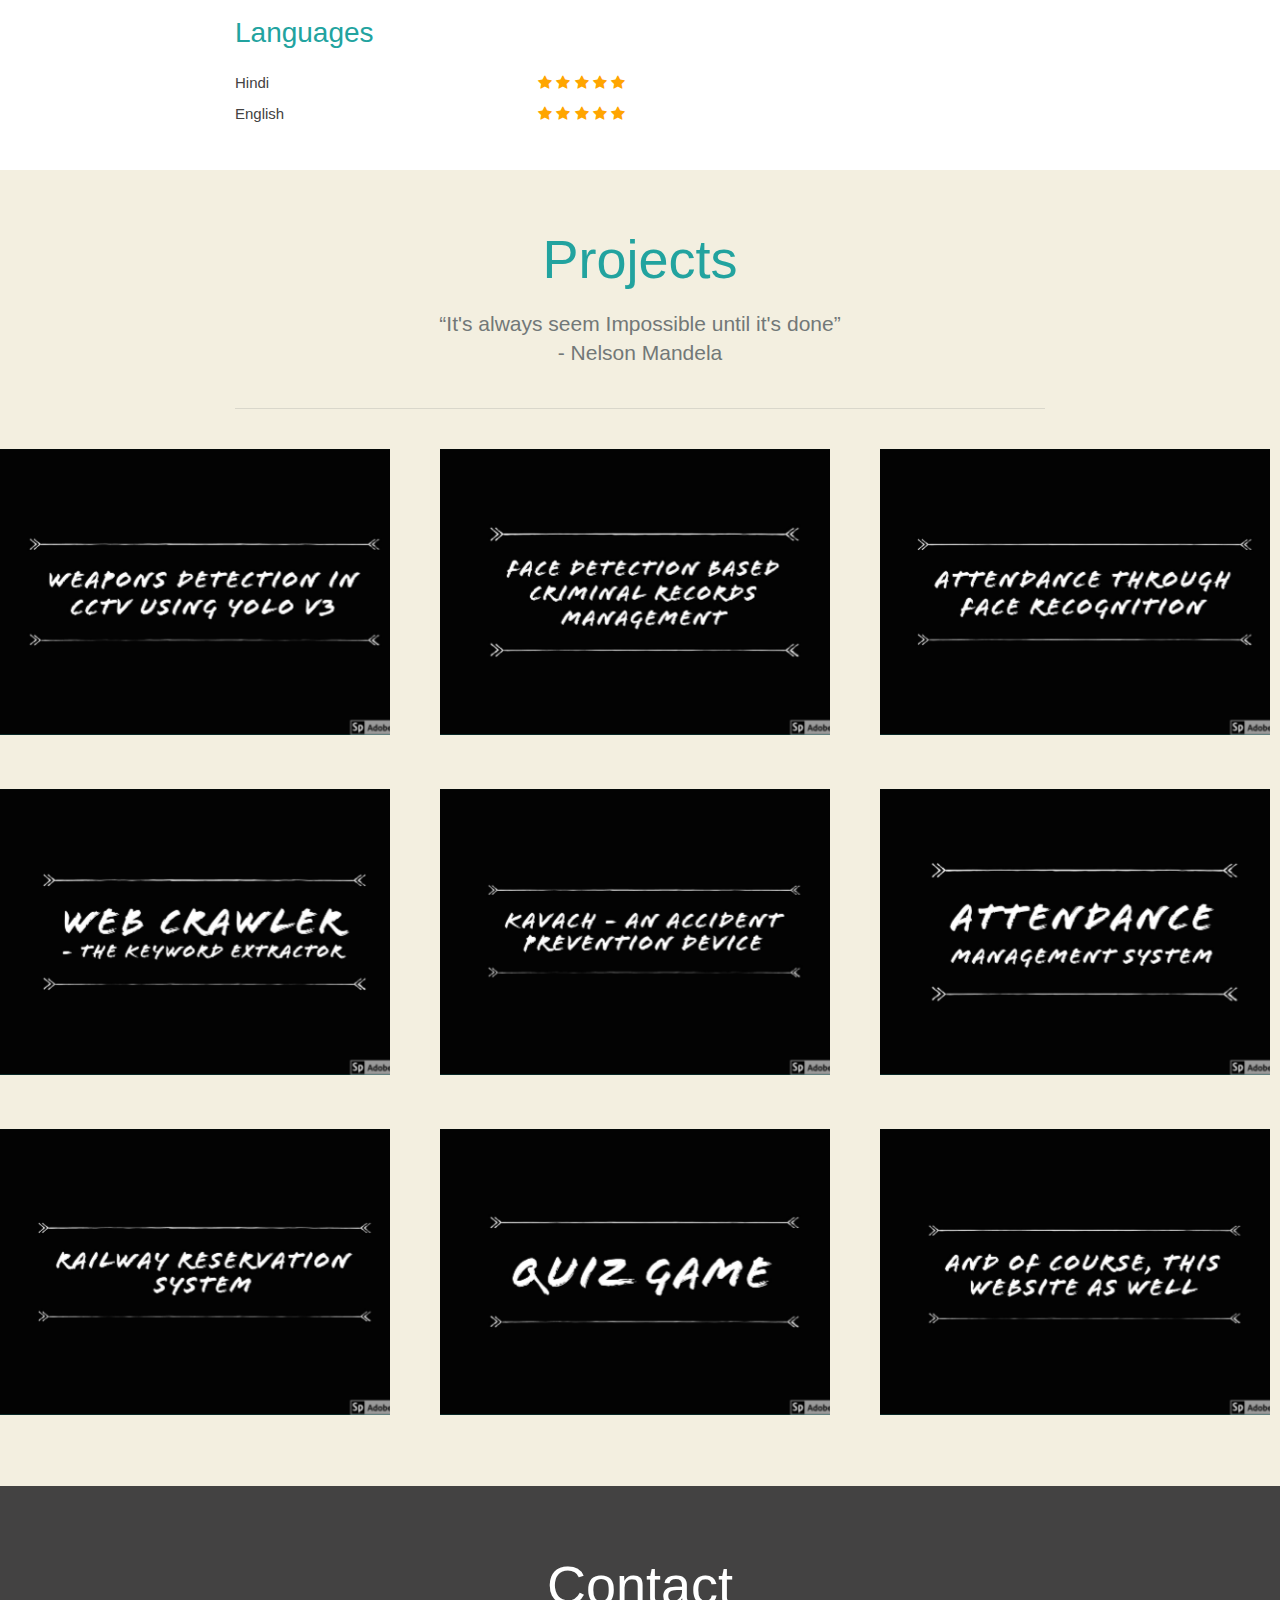
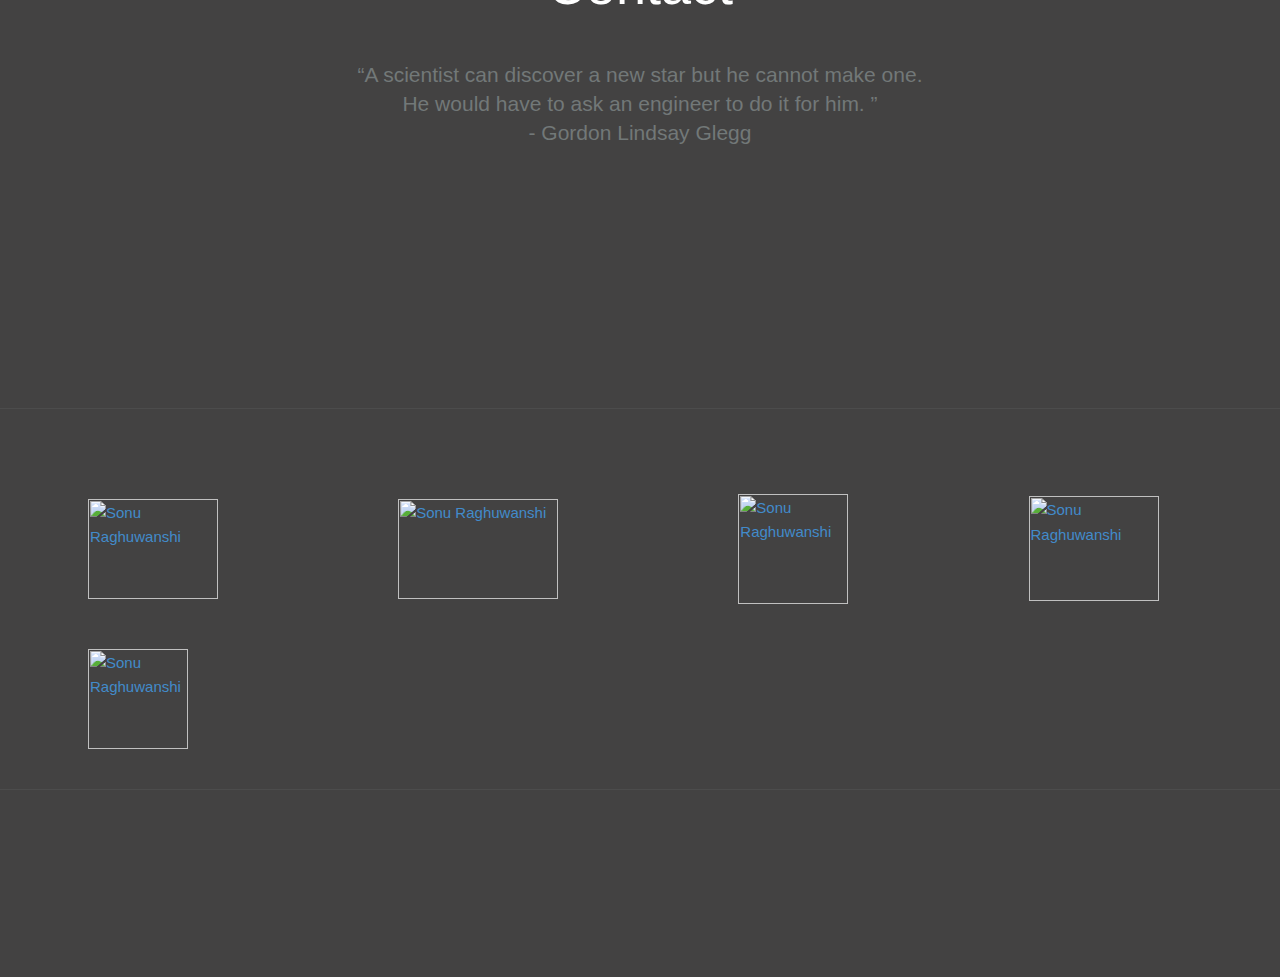
==== commit 21491ae7: "Update index.html" ====
--- a/index.html
+++ b/index.html
@@ -210,8 +210,36 @@
 			</p>
 
 			<hr>
-
-
+			
+			<h3>Internship</h3>
+			<div class="experiences">
+				<div class="experience row">
+					<div class="col-md-4">
+						<h4>Cyber Security Intern</h4>
+						<p class="experience-period">
+							June 2020				-
+							July 2020
+						</p>
+					</div>
+					<div class="col-md-8">
+						<p align="justify">
+							<strong>Gurugram Police Cyber Security Summer Internship</strong>
+							<span class="hidden-phone">
+								In this internship, I have made a project Ciminal Records Management using Face Recognition. I learnt to create Phishing pages, Penetration testing, Trojan Attack, DOS attack, SQL injection, Creation of the Backdoor, Session Hijacking, Call spoofing and learned about the tools that are used by cyber police.
+							</span>
+							<span class="experience-details">
+								<span class="location">
+									<span><img src="Sonu - Interactive Resume_files/link.webp" style="width:3.5%"></span>
+								<a style="color:blue"  href="https://github.com/sonuraghuwanshi/Criminal-Record-with-Face-Recognition" target="_blank">github/Criminal-Record-with-Face-Recognition </a>
+								</span>
+							</span>
+						</p>
+					</div>
+				</div>
+			</div>
+
+
+			<hr>
 			<h3>Educations</h3>
 
 
@@ -1118,12 +1146,12 @@
 			<div class="row">
 				<div style="margin: 0px 0px 0px -220px ;height: 170px; width: 390px;">
 					<figure class="effect">
-						<img src="./Sonu - Interactive Resume_files/weapon.png">
+						<img src="./Sonu - Interactive Resume_files/weapon.png" alt="Real time Weapon detection">
 						<figcaption>
 							<h3>Realtime Weapon Detection in CCTV</h3>
 							<p align="Justify">This software detects the face of the students and save the time. It is based on OpenCV and for database I have used SQLite</p>
 							<p><strong>Tags:</strong><br> AI-OpenCV, SQLite,Python</p>
-							<a href="https://github.com/sonuraghuwanshi/AI-Attendance-Management" target="_blank">View more</a>
+							<a href="https://github.com/sonuraghuwanshi/Real-Time-Weapon-Detection" target="_blank">View more</a>
 
 						</figcaption>
 					</figure>
@@ -1132,13 +1160,13 @@
 
 				<div style="margin: -170px 0px 0px 220px ;height: 170px; width: 390px;">
 					<figure class="effect">
-						<img src="./Sonu - Interactive Resume_files/criminal.png" alt="SOAP - Den Bosch">
+						<img src="./Sonu - Interactive Resume_files/criminal.png" alt="Criminal Record Management by Face id">
 
 						<figcaption>
 							<h3>Criminals Record Management with Face Recognition</h3>
 							<p align="Justify">Kavach is a hardware device that assist the driver and automate the highbeam and lowbeam of headlights. This is shortlisted in Smart India Hackathon</p>
 							<p><strong>Tags:</strong> <br>Road Safety, Ardunio Uno,Innovation</p>
-							<a href="https://youtu.be/CdEtO0hmlQU" target="_blank">View more</a>
+							<a href="https://github.com/sonuraghuwanshi/Criminal-Record-with-Face-Recognition" target="_blank">View more</a>
 							<!––"span class="icon"
 							span img src="Sonu - Interactive Resume_files/redirect.png" style="width:100%"/span
 							/span" ––>
@@ -1149,13 +1177,13 @@
 
 				<div style="margin: -170px 0px 0px 660px ;height: 170px; width: 390px;">
 					<figure class="effect">
-						<img src="./Sonu - Interactive Resume_files/aiattendancemanagement.png" alt="Oranjebitter Rotterdam">
+						<img src="./Sonu - Interactive Resume_files/aiattendancemanagement.png" alt="Face Recognition based Attendance">
 
 						<figcaption>
 							<h3>Attendance through Face Recognition</h3>
 							<p align="Justify">This software is coded in Java. The main motive is to reduce the efforts and use of paper. For storing students details SQLite is used.</p>
 							<p><strong>Tags:</strong> <br>JavaSE, SQLite, JDBC</p>
-							<a href="https://github.com/sonuraghuwanshi/Attendance-Management" target="_blank">View more</a>
+							<a href="https://github.com/sonuraghuwanshi/Face-Recognition-based-Attendance-Management-System" target="_blank">View more</a>
 
 						</figcaption>
 					</figure>
@@ -1164,7 +1192,7 @@
 
 				<div style="margin: 170px 0px 0px -220px ;height: 170px; width: 390px;">
 					<figure class="effect">
-						<img src="./Sonu - Interactive Resume_files/Webcrawl.png" alt="Oetelspel">
+						<img src="./Sonu - Interactive Resume_files/Webcrawl.png" alt="Web Crawler- Keyword Extractor">
 
 						<figcaption>
 							<h3>Web Crawler</h3>
@@ -1177,13 +1205,13 @@
 
 				<div style="margin: -170px 0px 0px 220px ;height: 170px; width: 390px;">
 					<figure class="effect">
-						<img src="./Sonu - Interactive Resume_files/kavach.png" alt="Mals">
+						<img src="./Sonu - Interactive Resume_files/kavach.png" alt="Kavach- Hardware Device">
 
 						<figcaption>
 							<h3>Kavach</h3>
 							<p align="Justify">This is a chatbot, that acts as your assistant. This can schedule meeting, set reminder and tell your favourite sport score. We implemented this on Slack </p>
-							<p><strong>Tags:</strong> <br>Chat-BOT, Slack, Python</p>
-							<a href="http://studiomals.com/" target="_blank">View more</a>
+							<p><strong>Tags:</strong> <br>Safety, Sensors, Arduino</p>
+							<a href="https://github.com/sonuraghuwanshi/Road-Safety-Device-Kavach" target="_blank">View more</a>
 
 						</figcaption>
 					</figure>
@@ -1191,13 +1219,13 @@
 
 				<div style="margin: -170px 0px 0px 660px ;height: 170px; width: 390px;">
 					<figure class="effect">
-						<img src="./Sonu - Interactive Resume_files/attendancemanagement.png" alt="Mals">
+						<img src="./Sonu - Interactive Resume_files/attendancemanagement.png" alt="GUI based Attendance Management">
 
 						<figcaption>
 							<h3>Attendance Management System</h3>
 							<p align="Justify">This software has GUI and this is coded in Java. The main aim is to reduce the use of paper. For storing students details SQLite is used.</p>
 							<p><strong>Tags:</strong> <br>Reservation System, File Handling, C</p>
-							<a href="https://github.com/sonuraghuwanshi/Railway-Reservation-System-Replica" target="_blank">View more</a>
+							<a href="https://github.com/sonuraghuwanshi/GUI-based-Attendance-Management-System" target="_blank">View more</a>
 
 						</figcaption>
 					</figure>
@@ -1205,13 +1233,13 @@
 
 				<div style="margin: 170px 130px 0px -220px ;height: 170px; width: 390px;">
 					<figure class="effect">
-						<img src="./Sonu - Interactive Resume_files/RailwayReservation.png" alt="Mals">
+						<img src="./Sonu - Interactive Resume_files/RailwayReservation.png" alt="Railway Reservation System">
 
 						<figcaption>
 							<h3>Railway Reservation System</h3>
 							<p>This is the replica of Indian Railways Reservation system. This is console based program that allow user to book or cancle ticket.</p>
 							<p><strong>Tags:</strong> <br>Reservation System, File Handling, C</p>
-							<a href="https://github.com/sonuraghuwanshi" target="_blank">View more</a>
+							<a href="https://github.com/sonuraghuwanshi/Railway-Reservation-System-Replica" target="_blank">View more</a>
 
 						</figcaption>
 					</figure>
@@ -1219,13 +1247,13 @@
 
 				<div style="margin: -170px 130px 0px 220px ;height: 170px; width: 390px;">
 					<figure class="effect">
-						<img src="./Sonu - Interactive Resume_files/Quiz.png" alt="Mals">
+						<img src="./Sonu - Interactive Resume_files/quiz.png" alt="Quiz Game">
 
 						<figcaption>
 							<h3>Quiz Game</h3>
 							<p>This is console based quiz game. In this user gets lifeline like skip the question, flip the question and hint. For questions we have used File Handling</p>
 							<p><strong>Tags:</strong> <br>Game, File handling, C++</p>
-							<a href="https://github.com/sonuraghuwanshi/Tic-Tac-Toe" target="_blank">View more</a>
+							<a href="https://github.com/sonuraghuwanshi" target="_blank">View more</a>
 
 						</figcaption>
 					</figure>
@@ -1239,7 +1267,7 @@
 							<h3>Portfolio Website</h3>
 							<p>This is my portfolio website. I have used HTML, CSS, JavaScript. Hope you liked this. Follow me on github for all the updates on project</p>
 							<p><strong>Tags:</strong> <br>HTML, CSS, JavaScript</p>
-							<a href="https://github.com/sonuraghuwanshi/Tic-Tac-Toe" target="_blank">View more</a>
+							<a href="https://sonuraghuwanshi.github.io" target="_blank">View more</a>
 
 						</figcaption>
 					</figure>
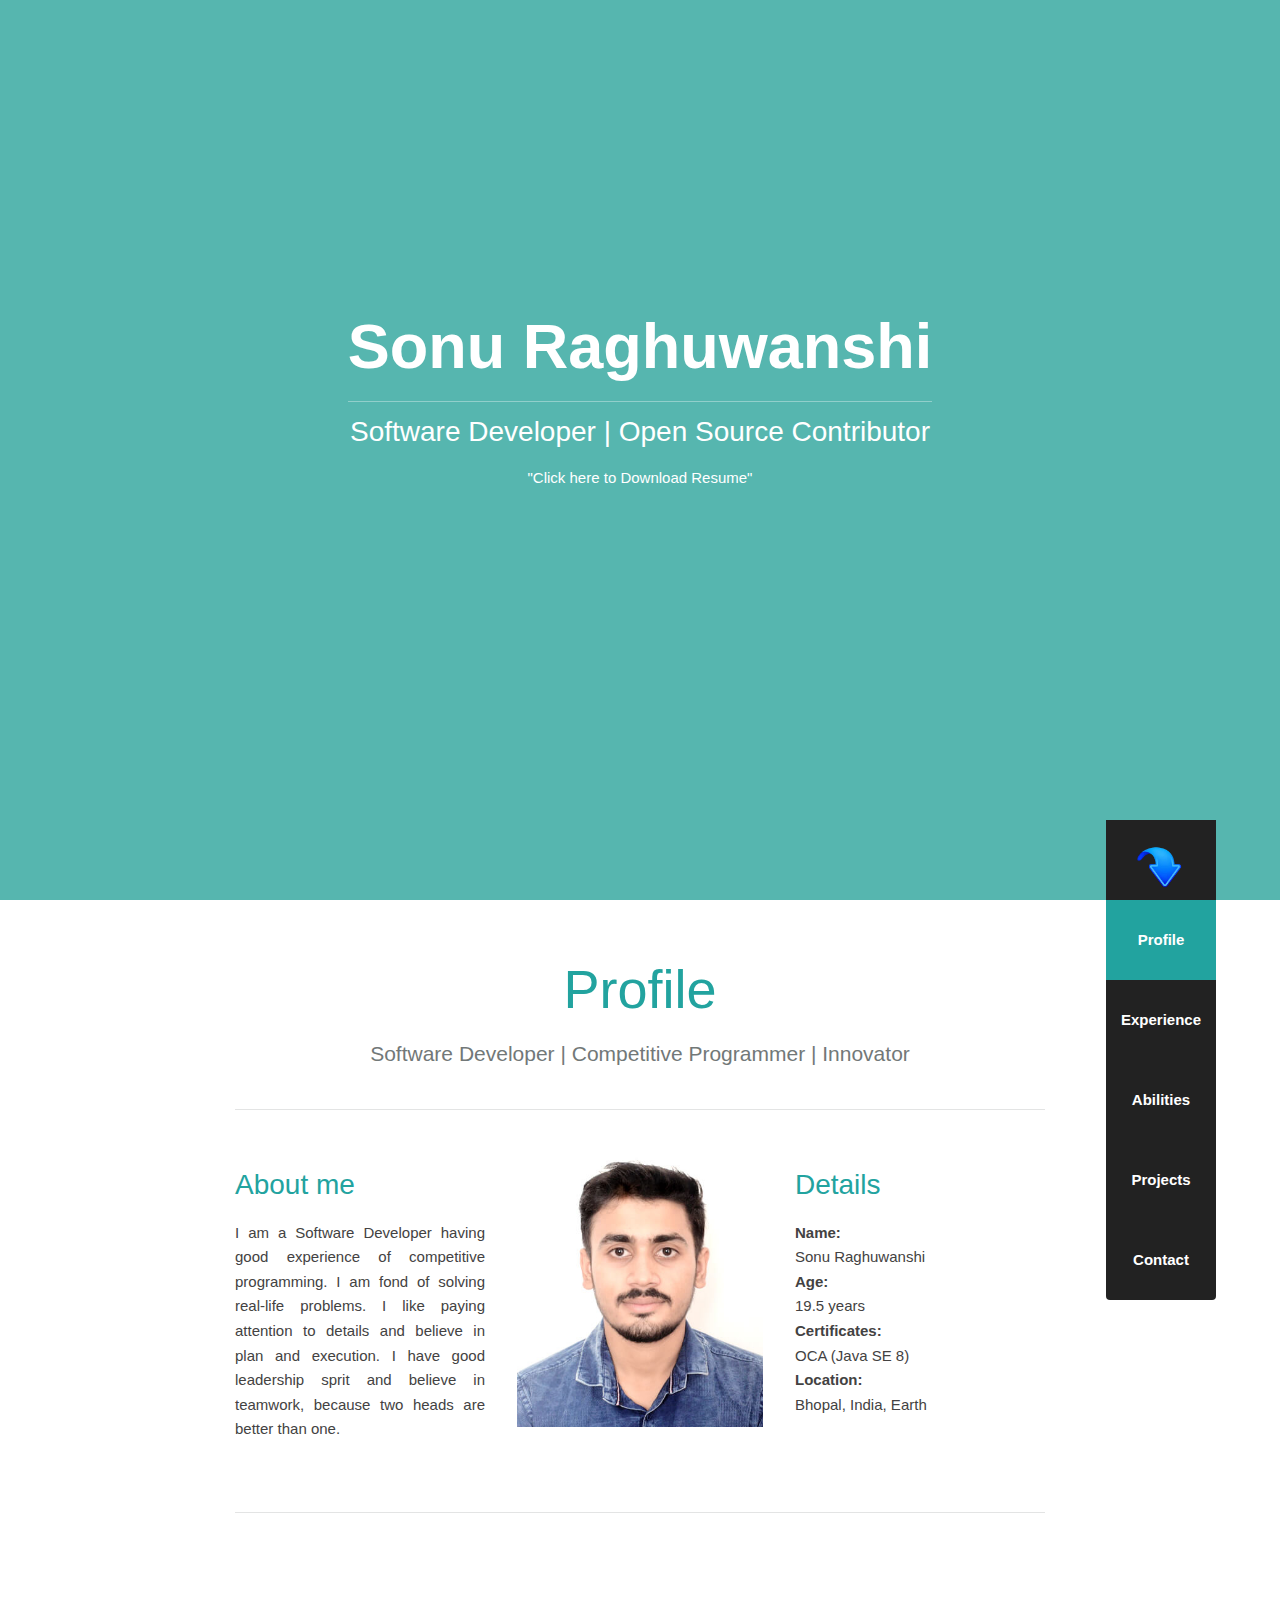
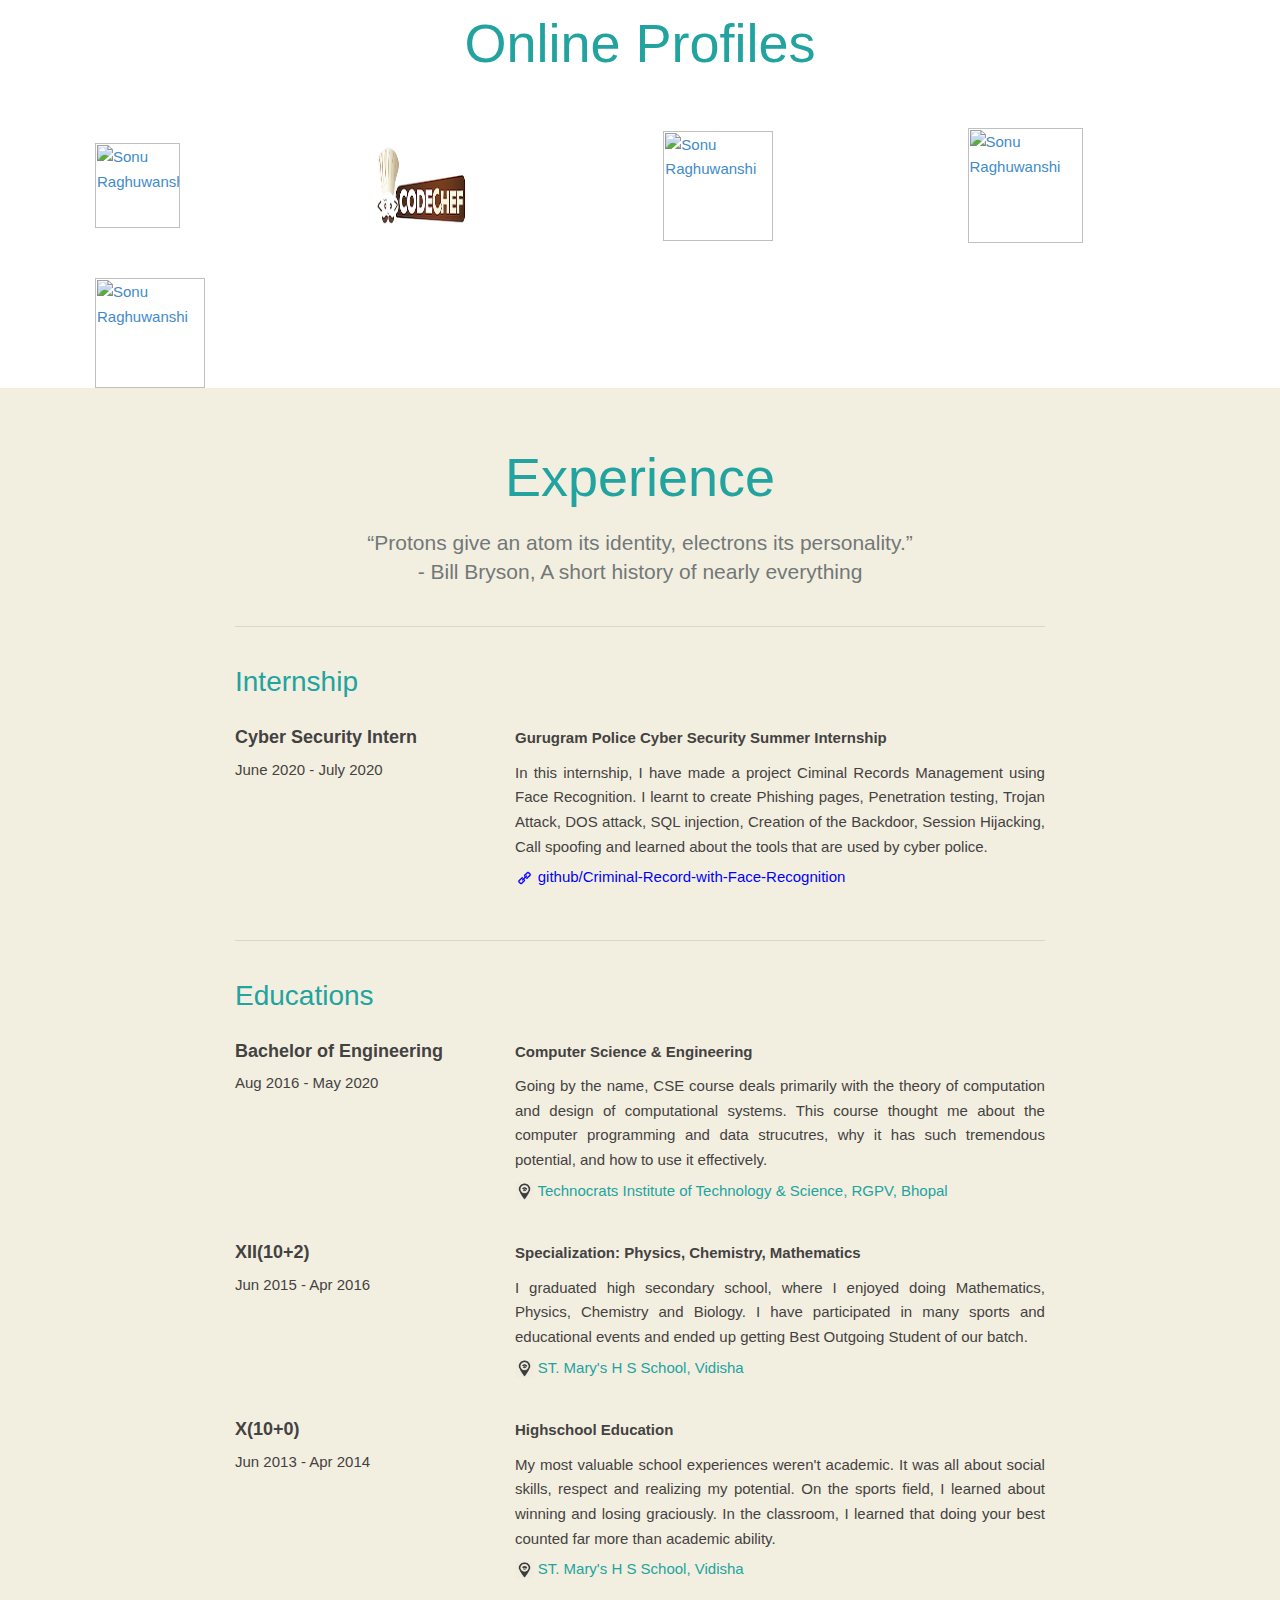
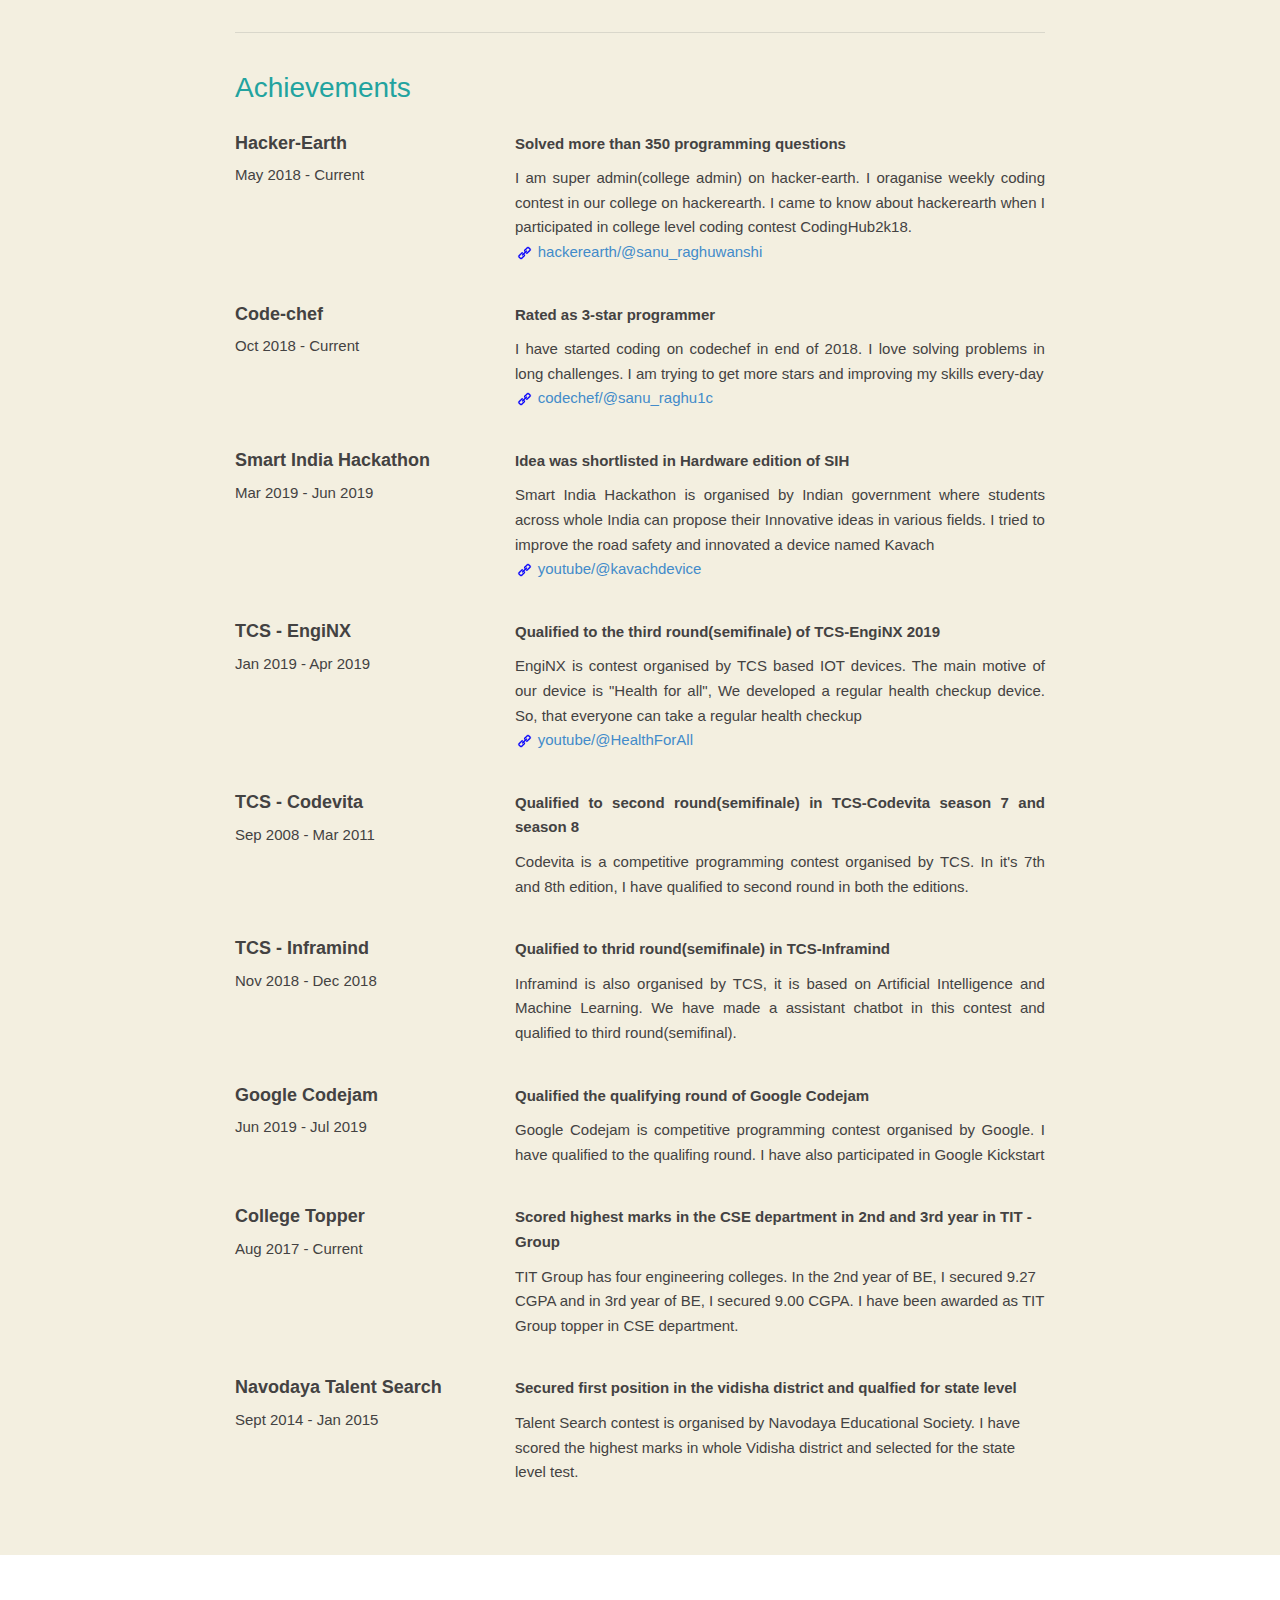
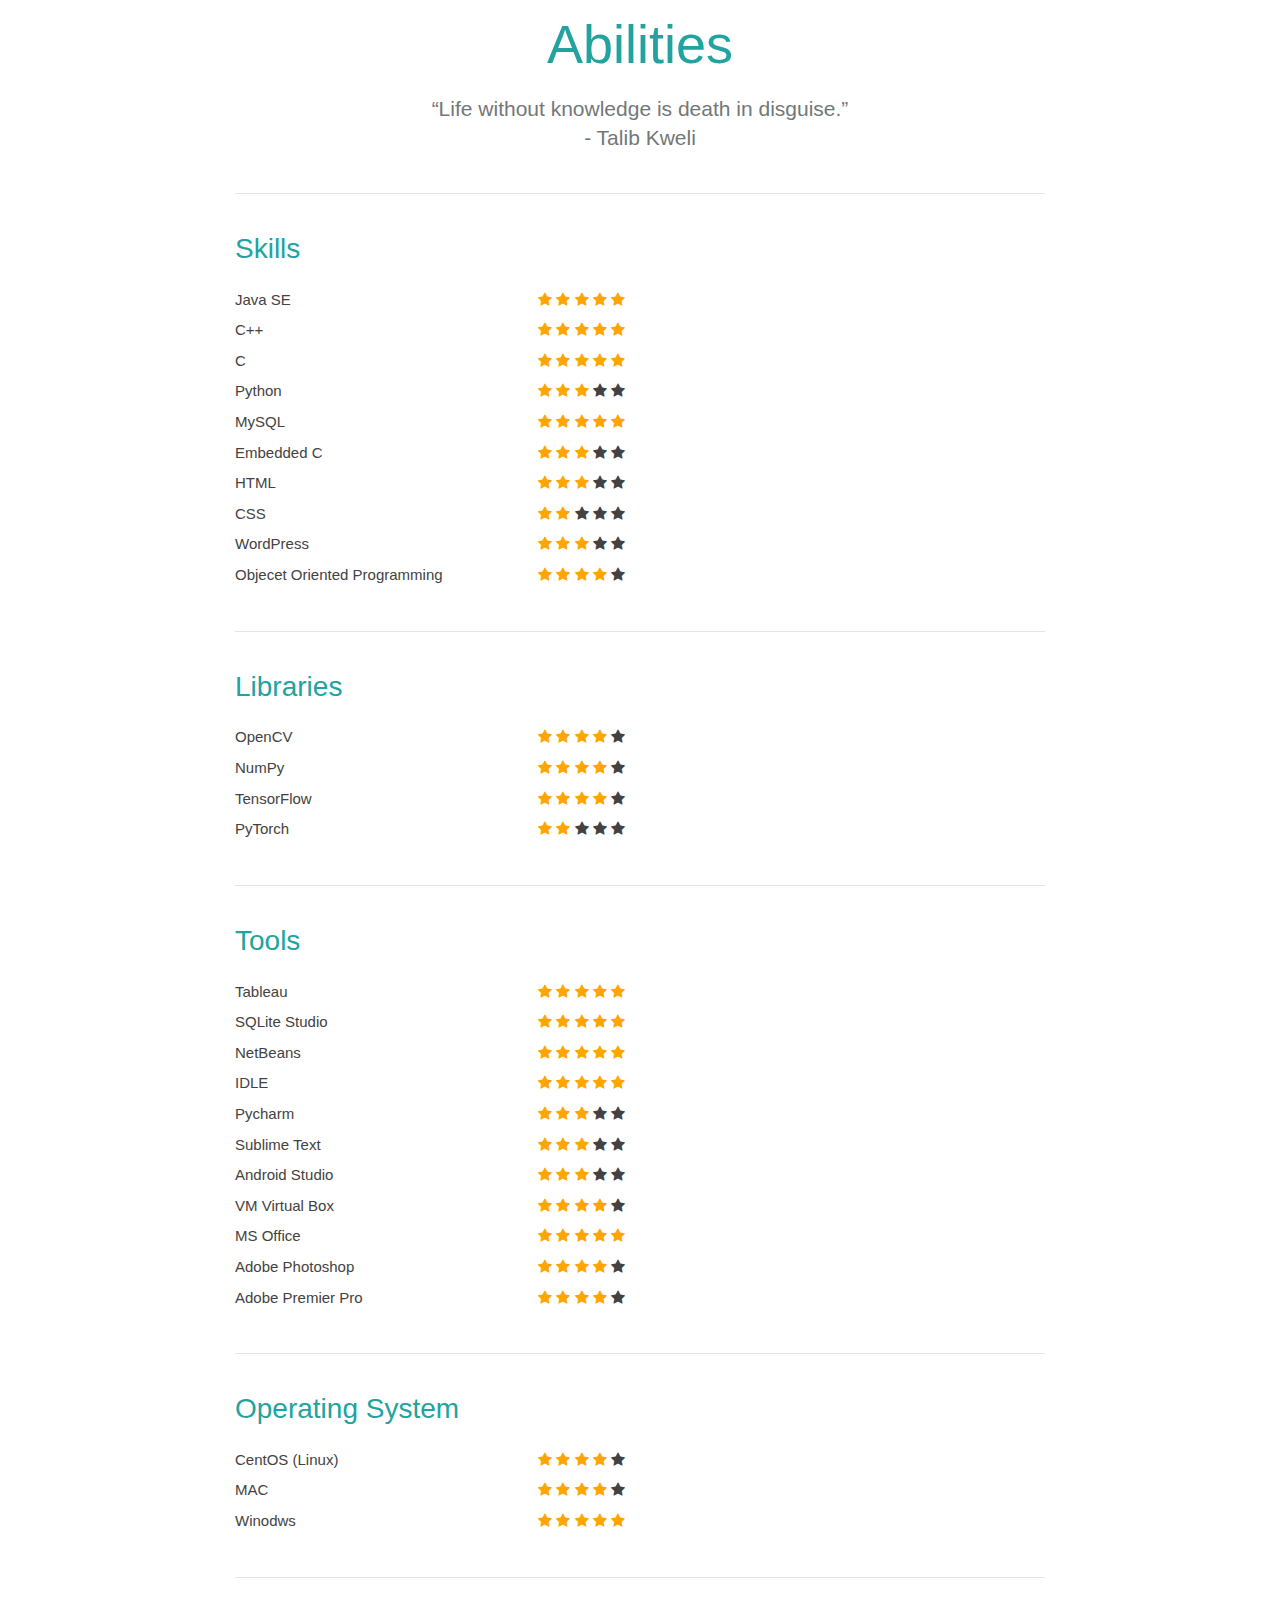
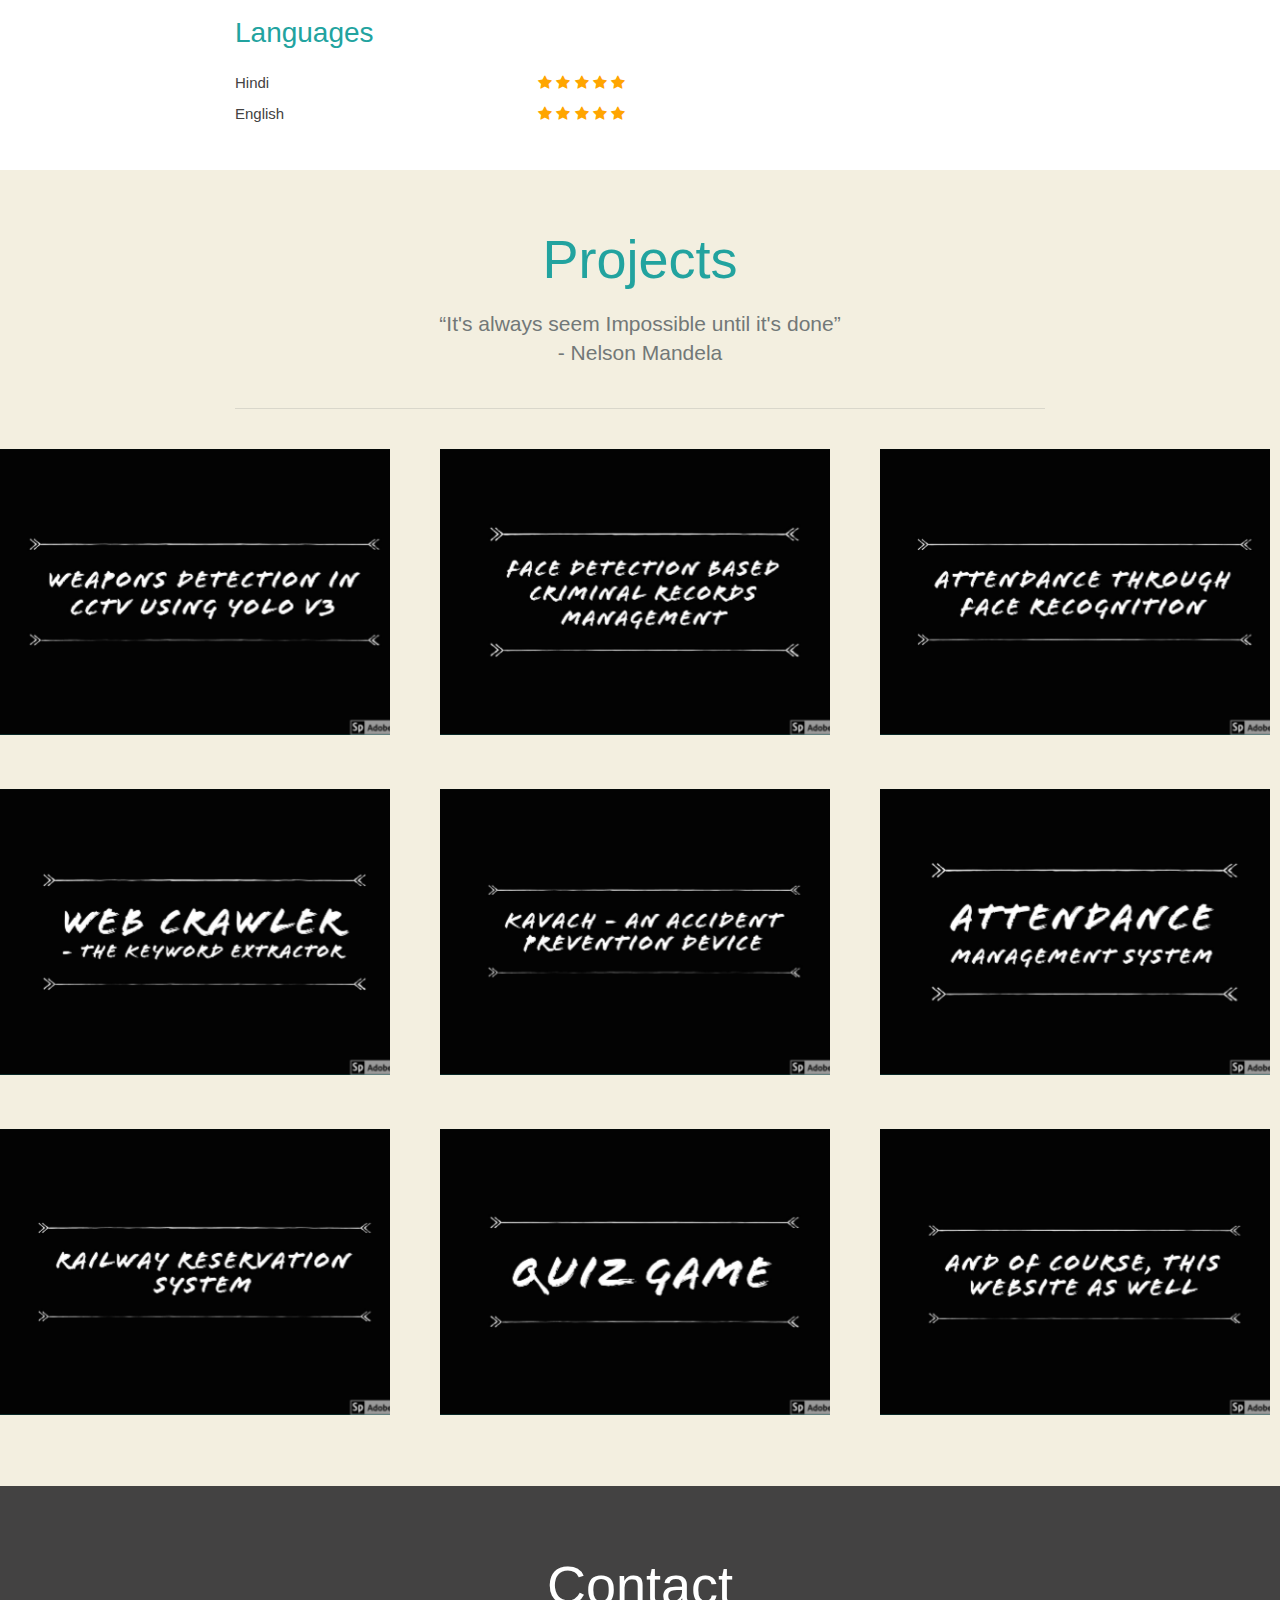
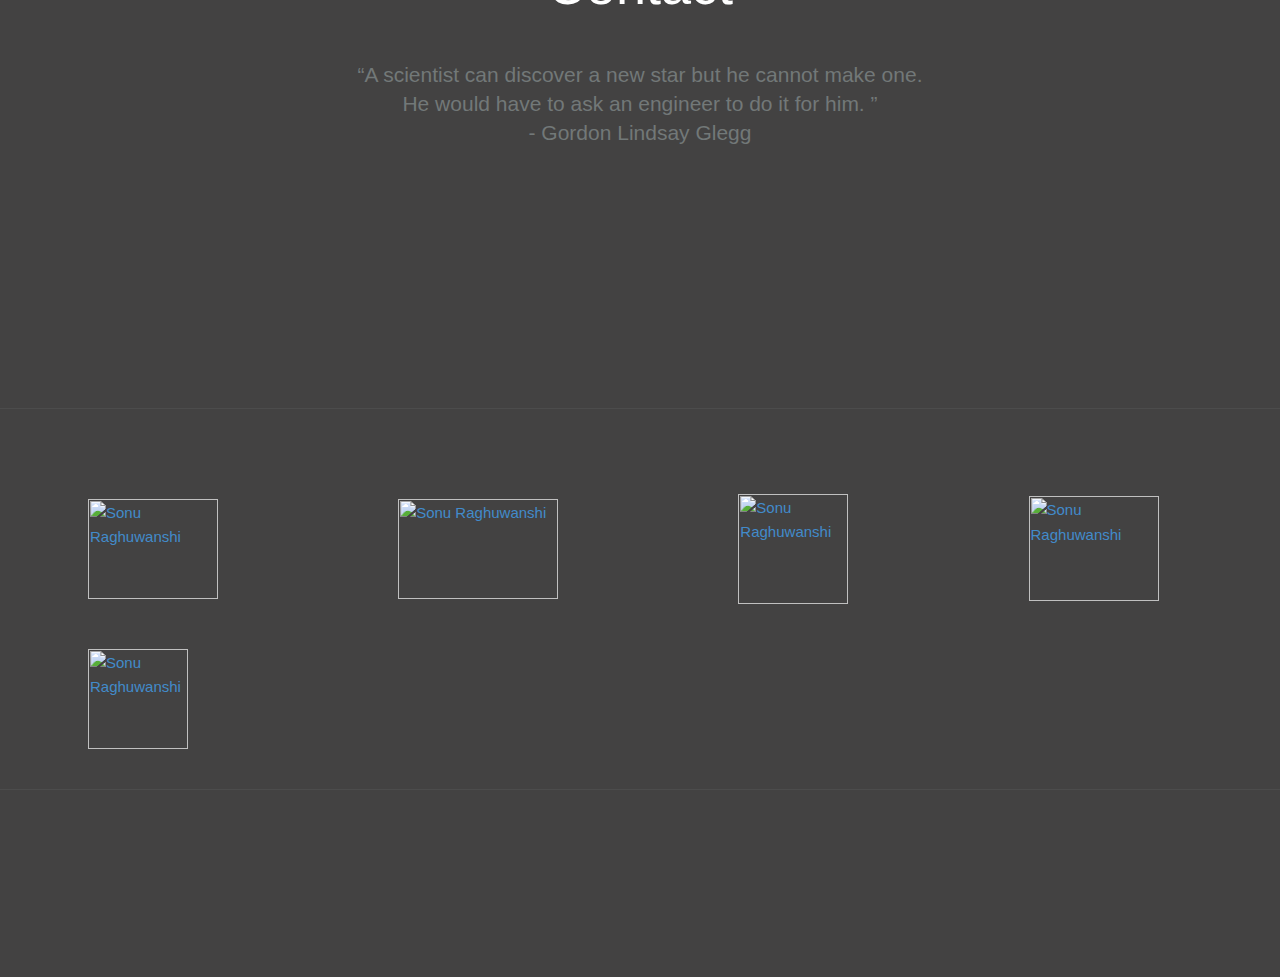
==== commit 7c5d0c9d: "Update index.html" ====
--- a/index.html
+++ b/index.html
@@ -119,7 +119,7 @@
 		<div id="top" class="jumbotron" data-src="/view/images/metro_animation.gif" data-position="center right" style="height: 706px;">
 			<div class="container">
 				<h1>Sonu Raghuwanshi</h1>
-				<p class="lead">Interactive resume</p>
+				<p class="lead">Software Developer | Open Source Contributor</p>
 				<a href="https://drive.google.com/file/d/16j_xBmgicOwv39lSXmEsfg8fQ1JRbaGl/view?usp=sharing" download>
 					"Click here to Download Resume"
 				</a>
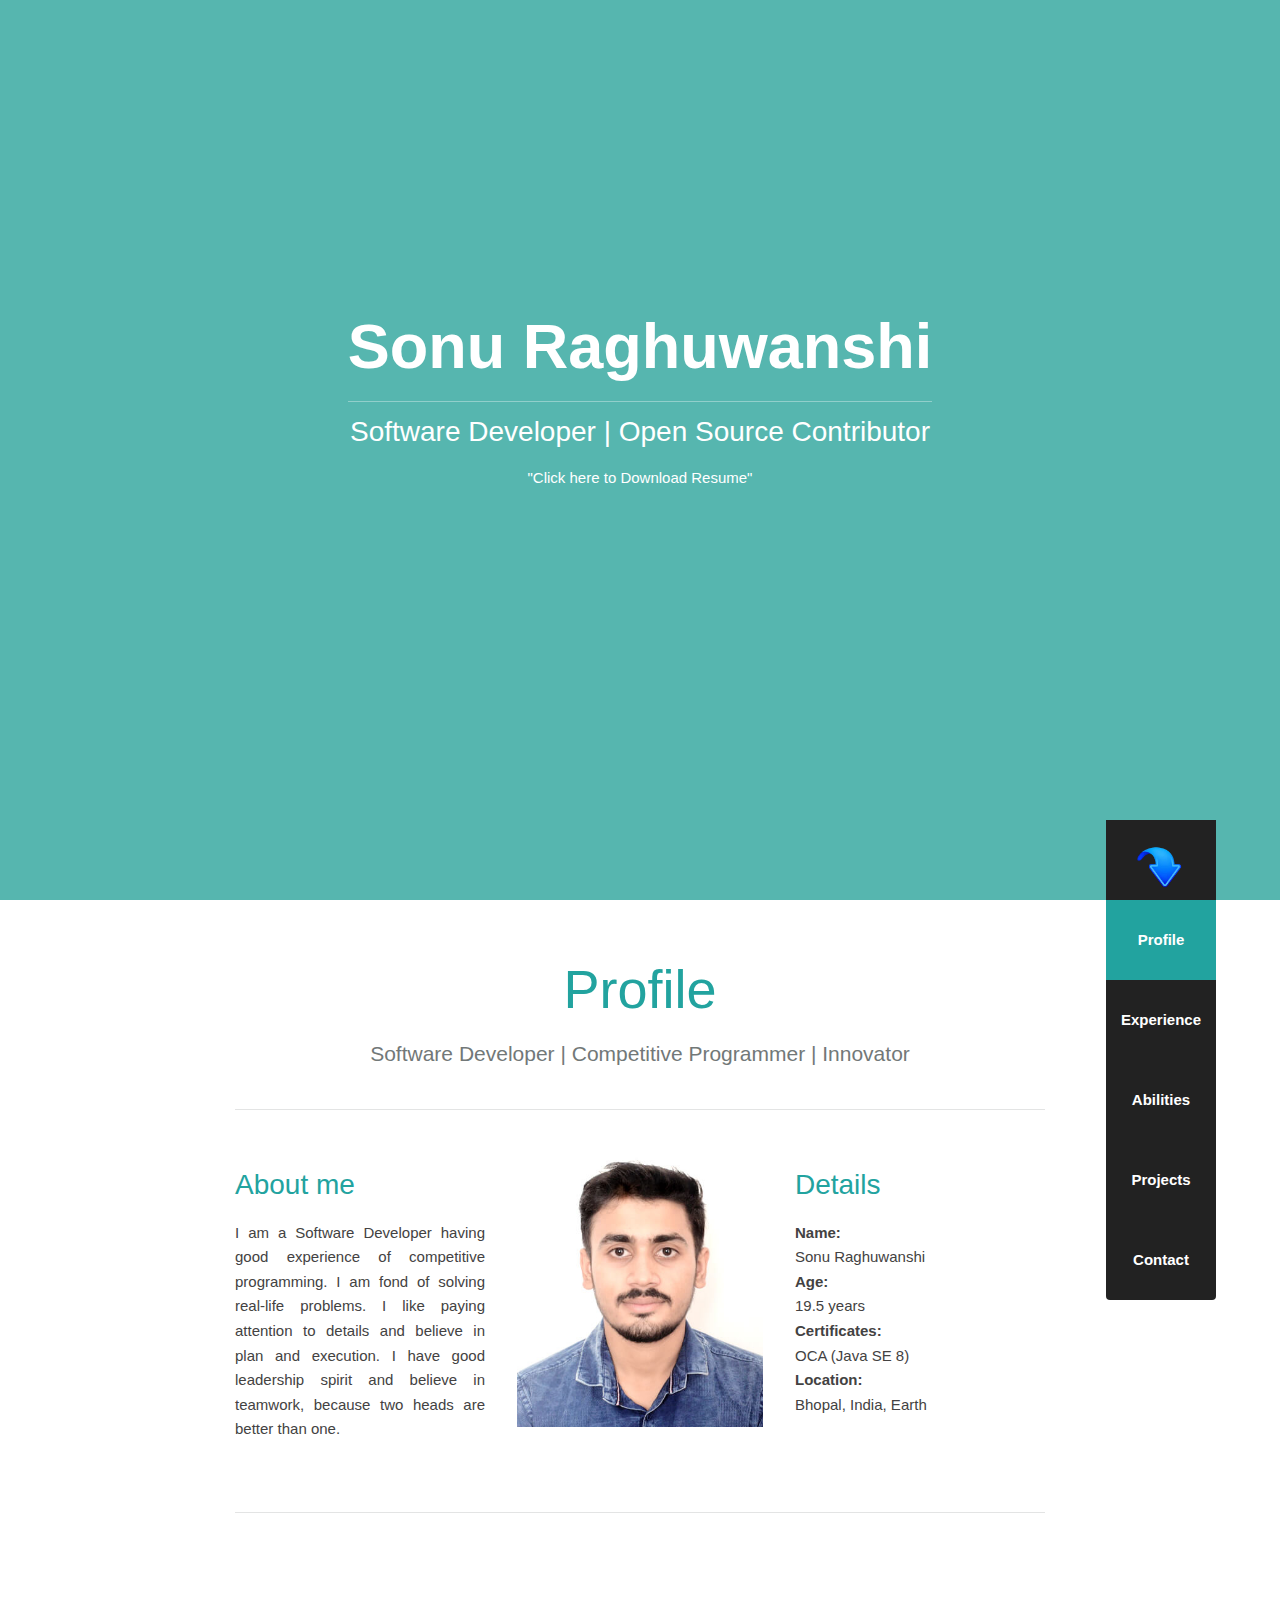
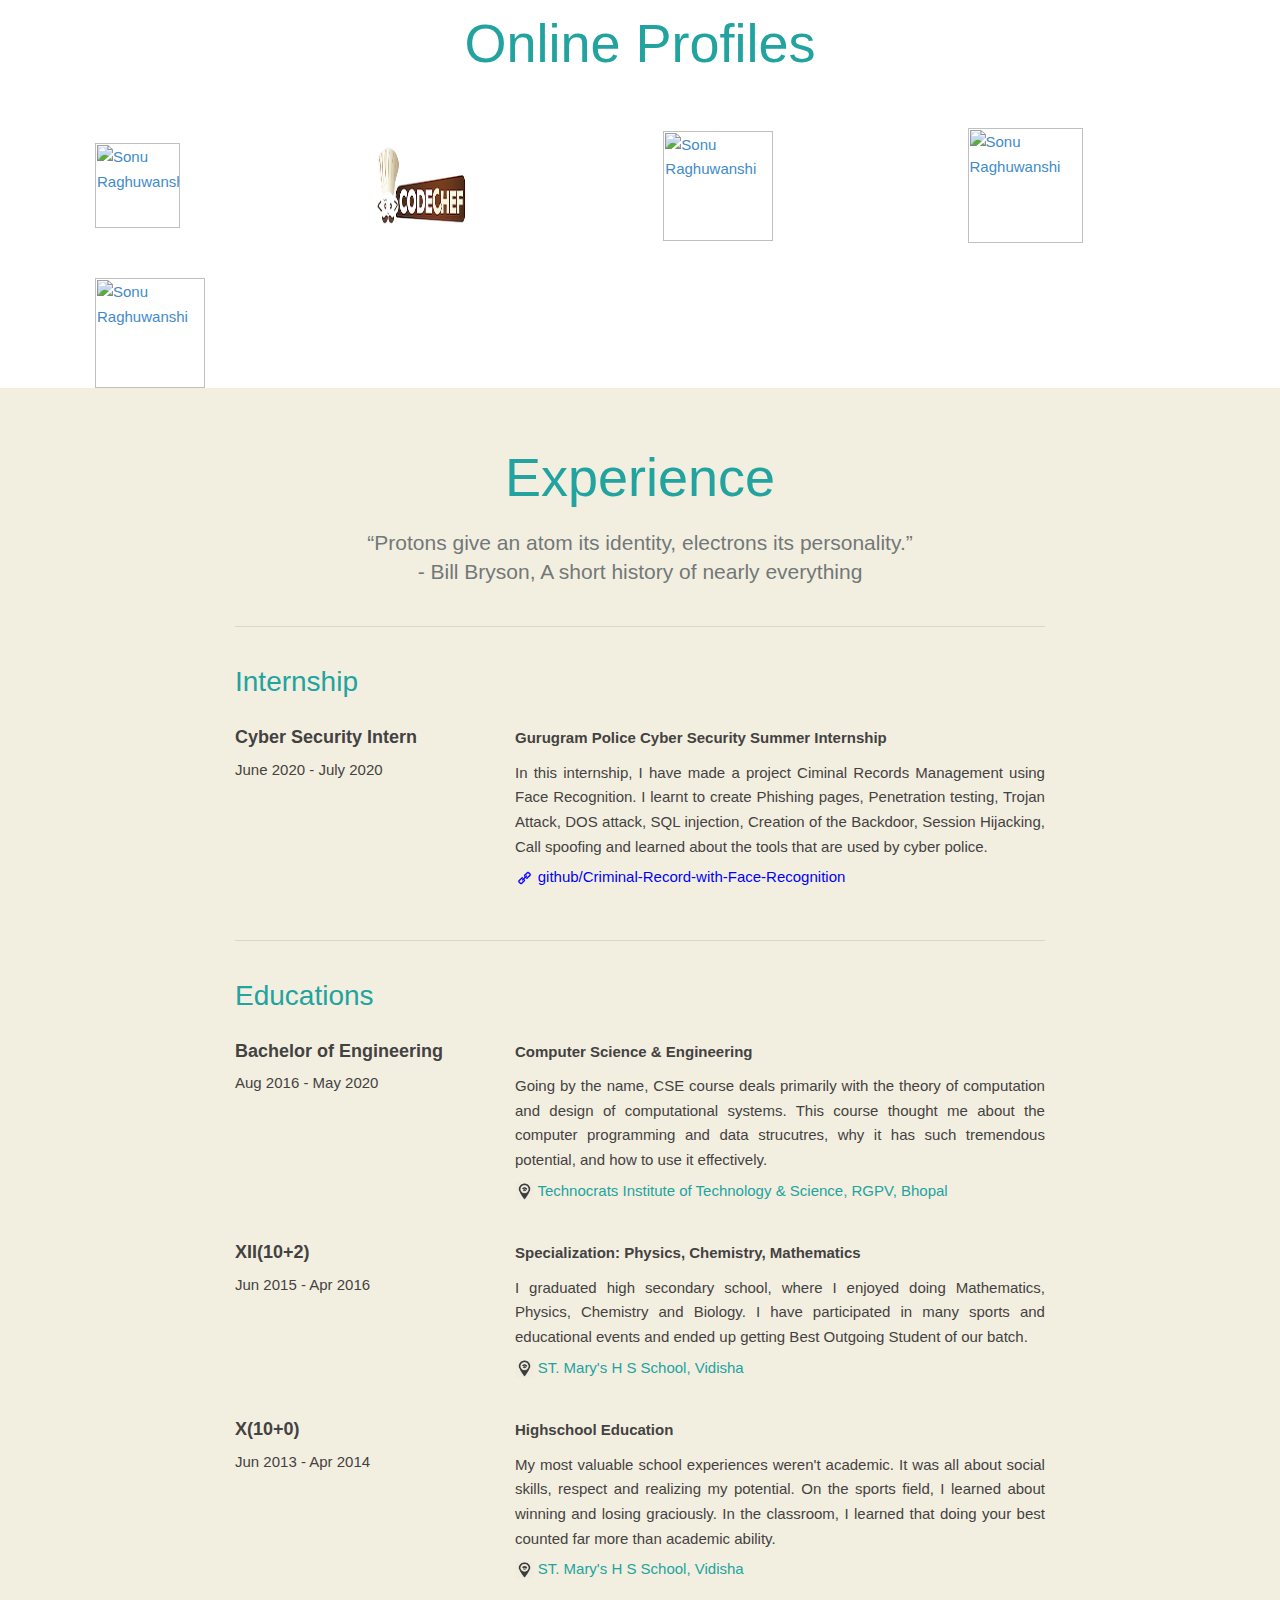
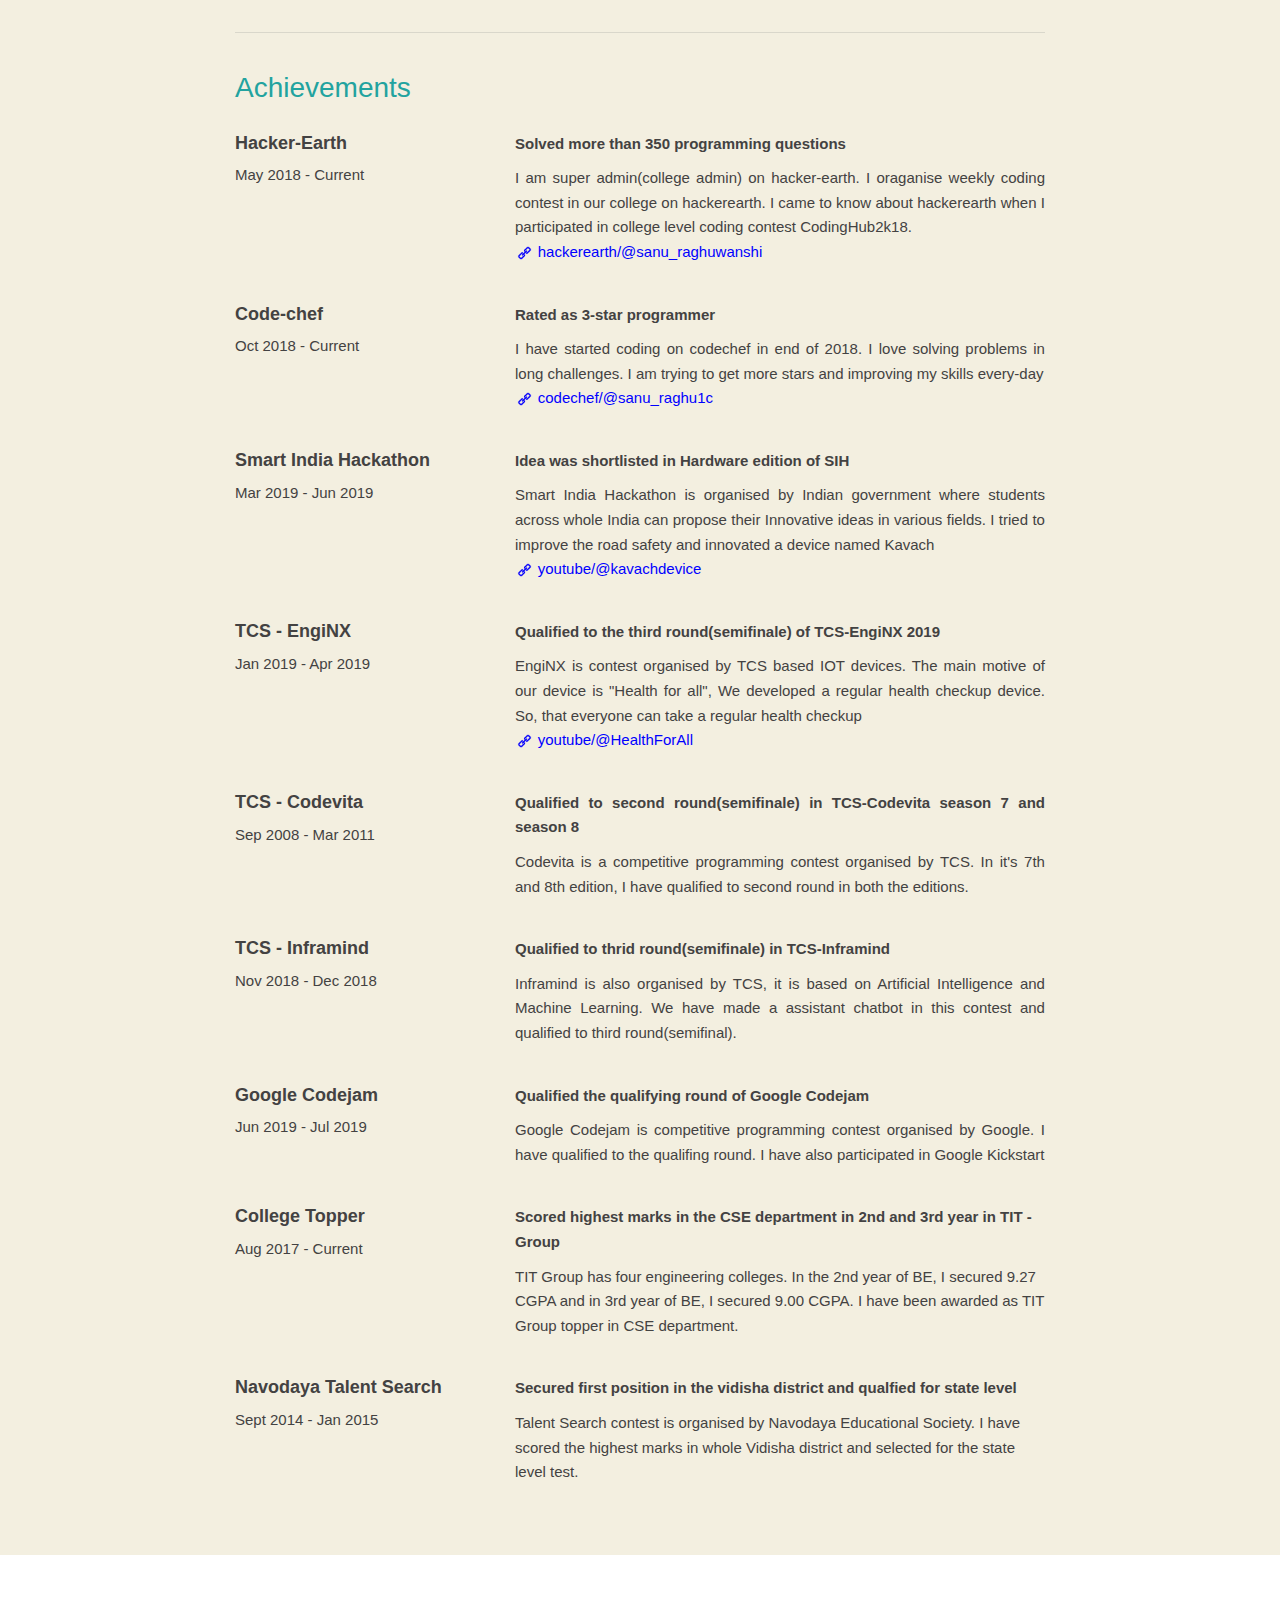
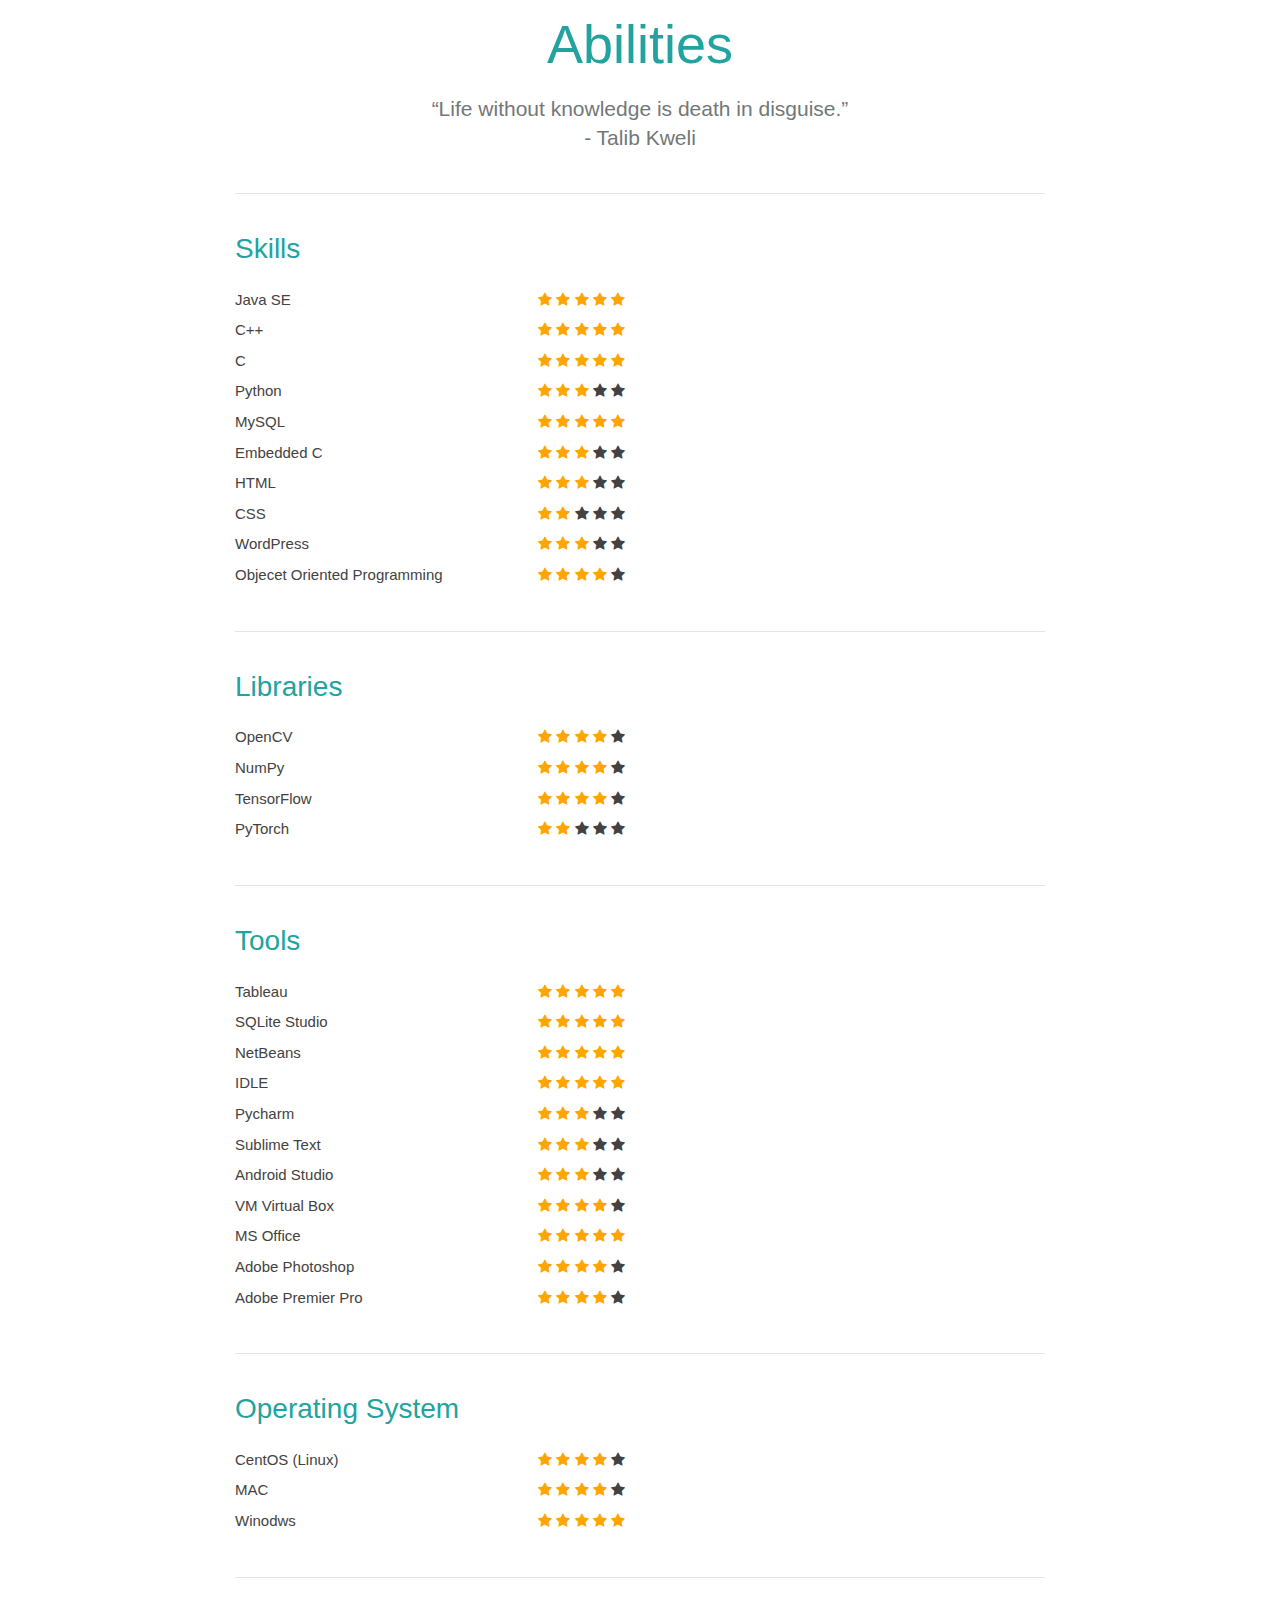
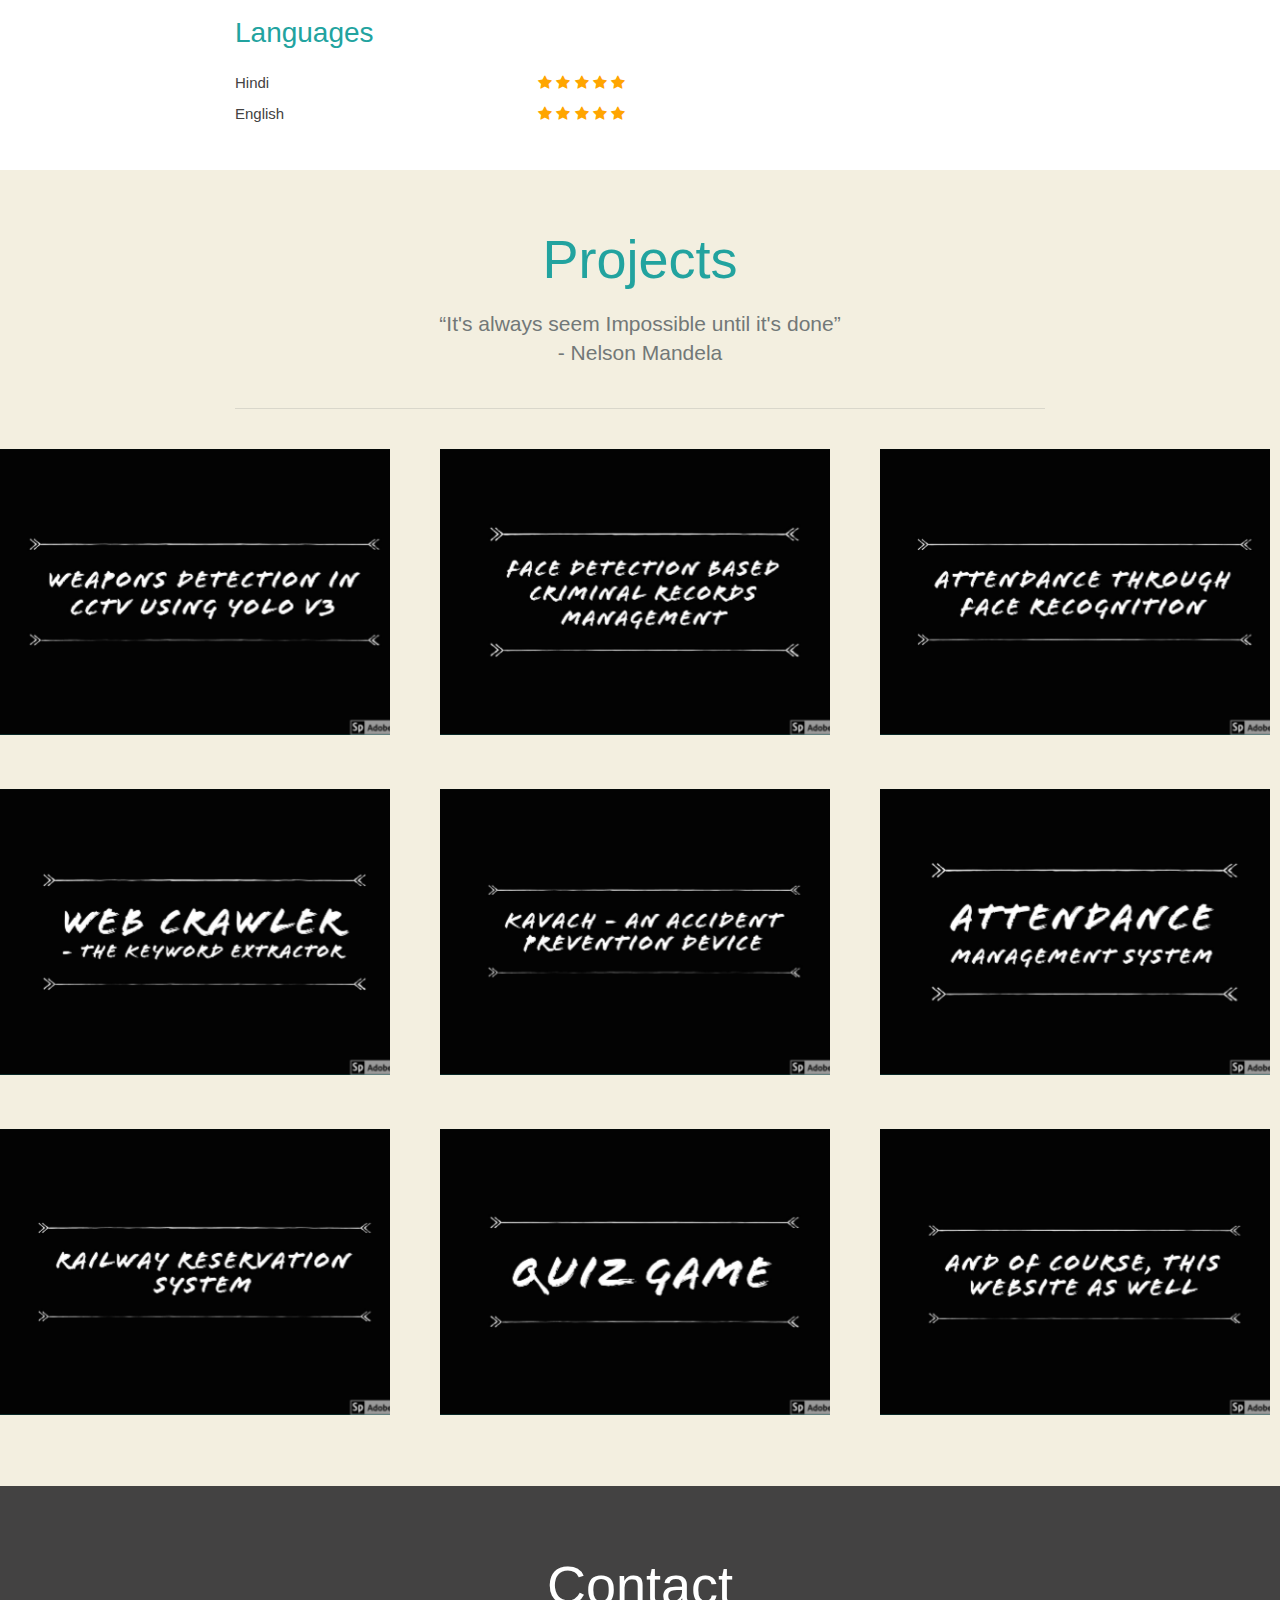
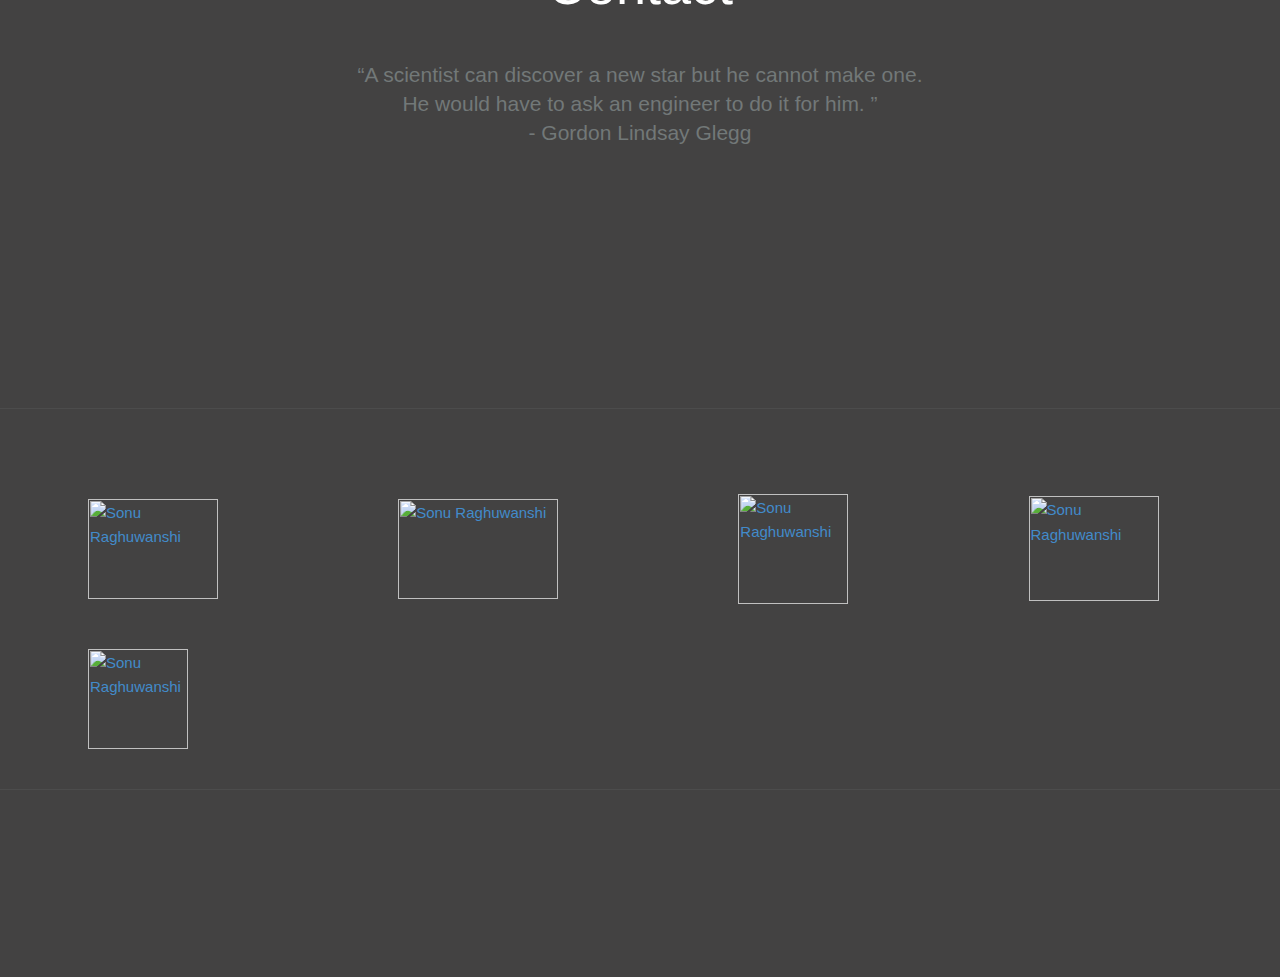
==== commit 243c51b5: "Update index.html" ====
--- a/index.html
+++ b/index.html
@@ -166,7 +166,7 @@
 					<div class="col-md-4">
 						<h3>About me</h3>
 						<p align="justify">
-							I am a Software Developer having good experience of competitive programming. I am fond of solving real-life problems. I like paying attention to details and believe in plan and execution. I have good leadership sprit and believe in teamwork, because two heads are better than one.
+							I am a Software Developer having good experience of competitive programming. I am fond of solving real-life problems. I like paying attention to details and believe in plan and execution. I have good leadership spirit and believe in teamwork, because two heads are better than one.
 						</p>
 					</div>
 					<div class="col-md-4 text-center">
@@ -353,7 +353,7 @@
 
 							<span class="link">
 								<span><img src="Sonu - Interactive Resume_files/link.webp" style="width:3.5%"></span>
-								<a href="https://www.hackerearth.com/@sanu_raghuwanshi" target="_blank">hackerearth/@sanu_raghuwanshi</a>
+								<a style="color:blue" href="https://www.hackerearth.com/@sanu_raghuwanshi" target="_blank">hackerearth/@sanu_raghuwanshi</a>
 							</span>
 						</p>
 					</div>
@@ -377,7 +377,7 @@
 							<br>
 							<span class="link">
 								<span><img src="Sonu - Interactive Resume_files/link.webp" style="width:3.5%"></span>
-								<a href="https://www.codechef.com/users/sanu_raghu1c" target="_blank">codechef/@sanu_raghu1c</a>
+								<a style="color:blue" href="https://www.codechef.com/users/sanu_raghu1c" target="_blank">codechef/@sanu_raghu1c</a>
 							</span>
 						</p>
 					</div>
@@ -401,7 +401,7 @@
 							<br>
 							<span class="link">
 								<span><img src="Sonu - Interactive Resume_files/link.webp" style="width:3.5%"></span>
-								<a href="https://youtu.be/CdEtO0hmlQU" target="_blank">youtube/@kavachdevice</a>
+								<a style="color:blue" href="https://youtu.be/CdEtO0hmlQU" target="_blank">youtube/@kavachdevice</a>
 							</span>
 						</p>
 					</div>
@@ -426,7 +426,7 @@
 							<br>
 							<span class="link">
 								<span><img src="Sonu - Interactive Resume_files/link.webp" style="width:3.5%"></span>
-								<a href="https://youtu.be/6pJ15cOoRAQ" target="_blank">youtube/@HealthForAll</a>
+								<a style="color:blue" href="https://youtu.be/6pJ15cOoRAQ" target="_blank">youtube/@HealthForAll</a>
 							</span>
 						</p>
 					</div>
